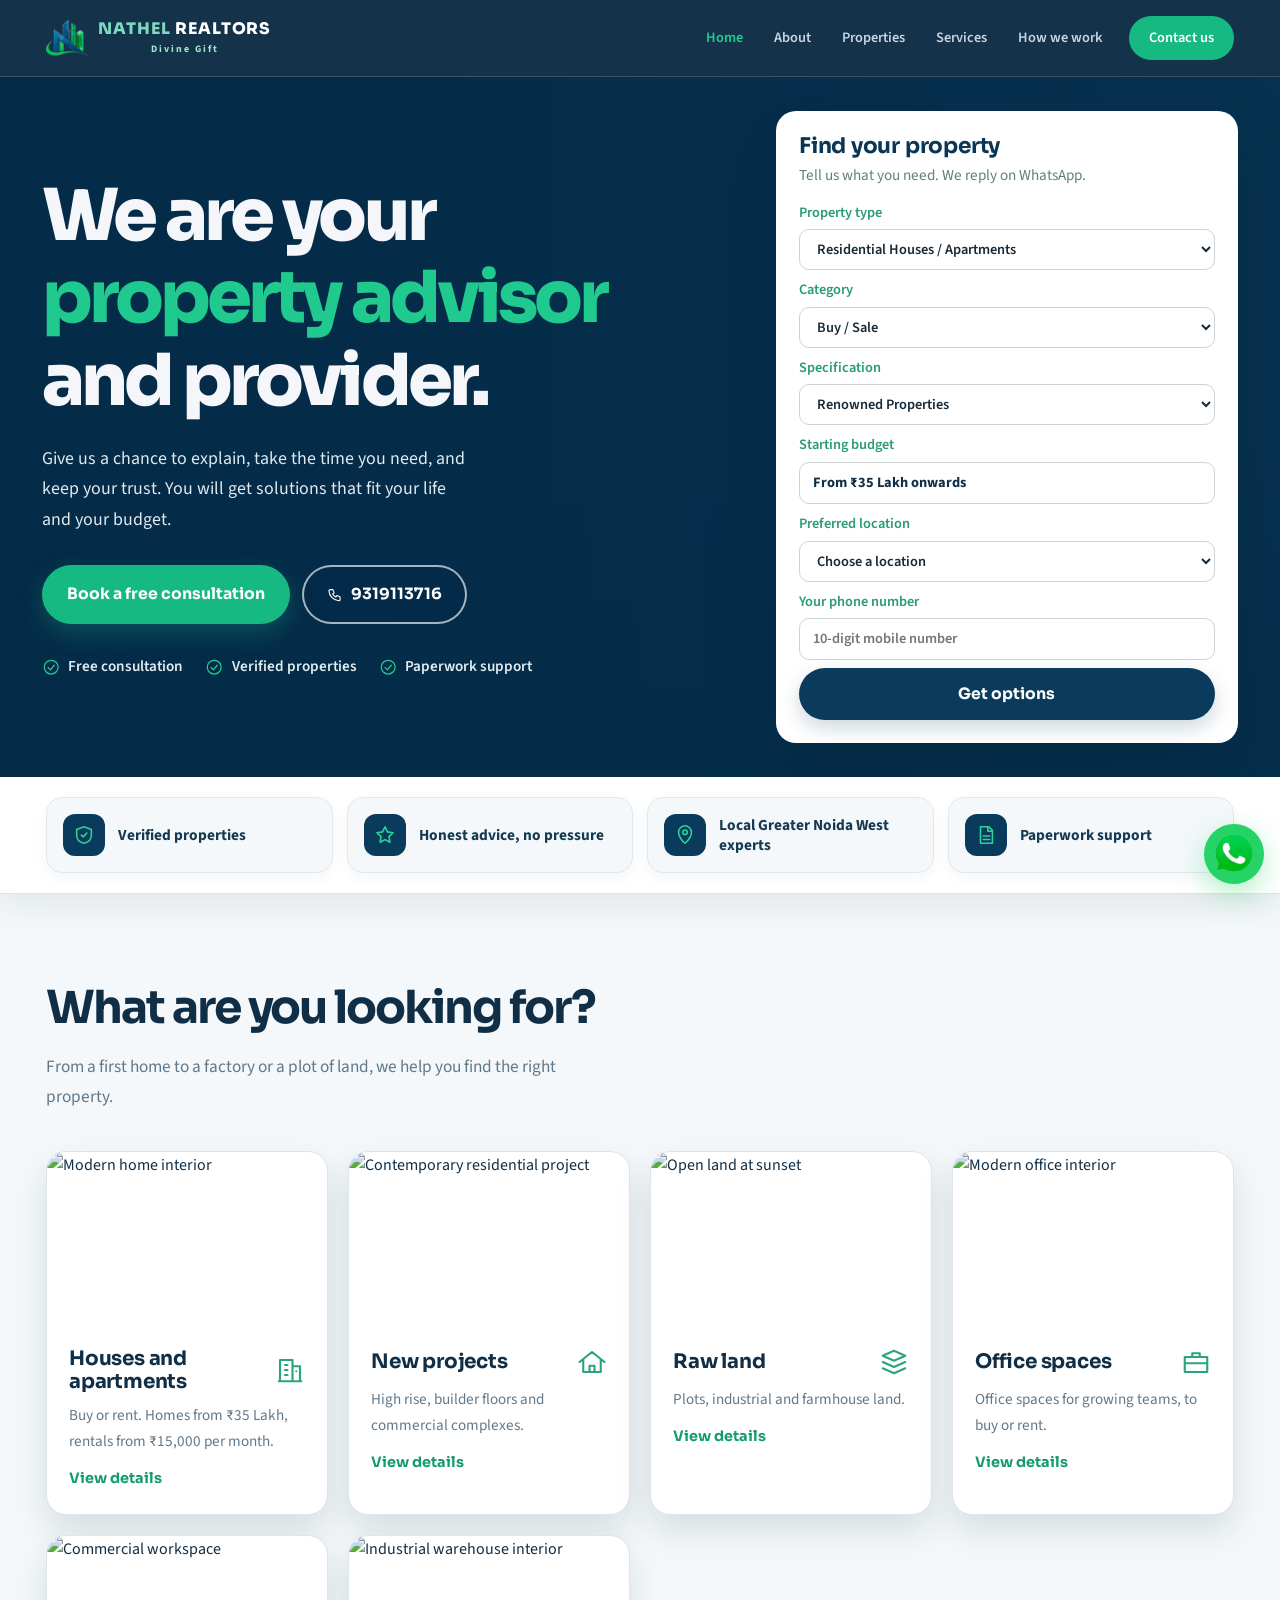
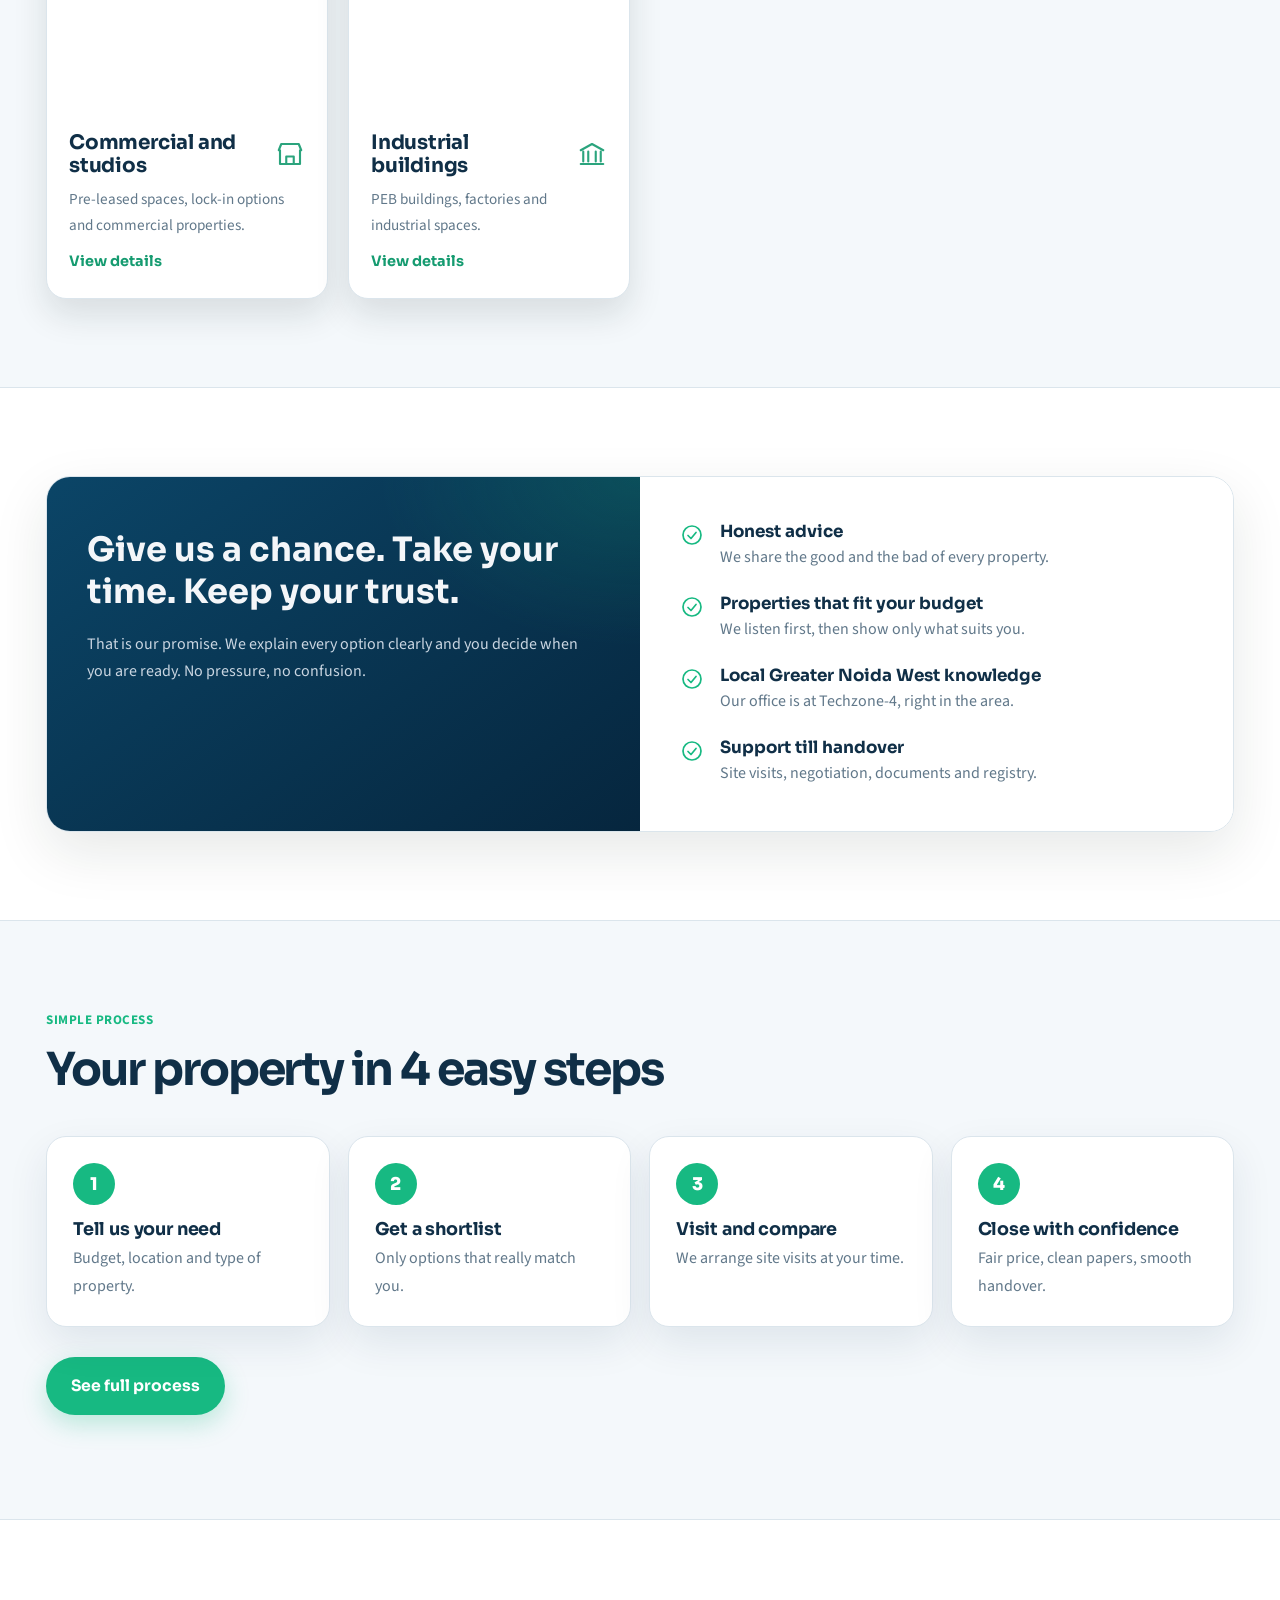
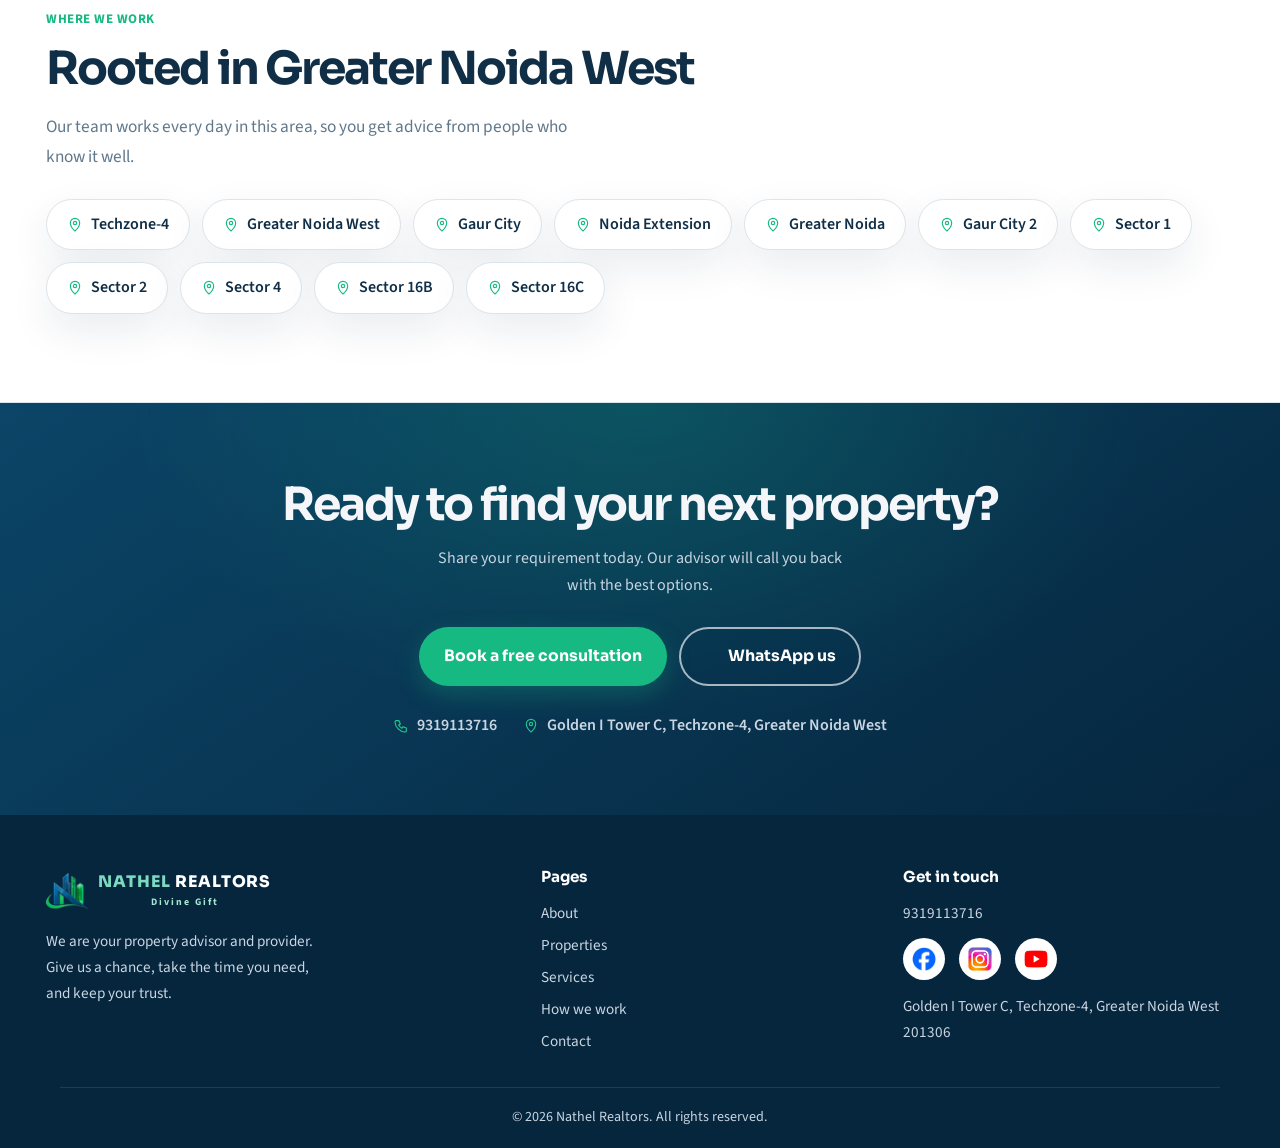
==== index.html @ 4f32cb05 "Add files via upload" ====
<!DOCTYPE html>
<html lang="en"><head>
<meta charset="utf-8">
<meta name="viewport" content="width=device-width, initial-scale=1, viewport-fit=cover">
<title>Nathel Realtors – Property Advisor & Provider, Greater Noida West</title>
<meta name="description" content="Nathel Realtors: trusted property advisor and provider in Greater Noida West. Flats, plots, shops, offices and rentals.">
<link rel="preconnect" href="https://fonts.googleapis.com"><link rel="preconnect" href="https://fonts.gstatic.com" crossorigin>
<link href="https://fonts.googleapis.com/css2?family=Sora:wght@400;600;700;800&family=Source+Sans+3:wght@400;600;700&display=swap" rel="stylesheet">
<link rel="stylesheet" href="styles.css"></head><body>
<svg width="0" height="0" style="position:absolute" aria-hidden="true"><defs>
<symbol id="hm" viewBox="0 0 24 24"><path d="M3 11l9-8 9 8v10H3zM9 21v-6h6v6"/></symbol>
<symbol id="key" viewBox="0 0 24 24"><circle cx="8" cy="15" r="4"/><path d="M11 12l9-9M16 7l3 3"/></symbol>
<symbol id="chart" viewBox="0 0 24 24"><path d="M3 20h18M6 16l4-5 4 3 5-8"/></symbol>
<symbol id="doc" viewBox="0 0 24 24"><path d="M6 3h9l4 4v14H6zM14 3v5h5M9 13h7M9 17h7"/></symbol>
<symbol id="bank" viewBox="0 0 24 24"><path d="M3 9l9-5 9 5M5 10v8M9 10v8M15 10v8M19 10v8M3 20h18"/></symbol>
<symbol id="shield" viewBox="0 0 24 24"><path d="M12 3l8 3v6c0 5-3.5 8-8 9-4.5-1-8-4-8-9V6zM9 12l2 2 4-4"/></symbol>
<symbol id="target" viewBox="0 0 24 24"><circle cx="12" cy="12" r="9"/><circle cx="12" cy="12" r="5"/><circle cx="12" cy="12" r="1"/></symbol>
<symbol id="pin" viewBox="0 0 24 24"><path d="M12 21s7-6 7-12a7 7 0 10-14 0c0 6 7 12 7 12z"/><circle cx="12" cy="9" r="2.5"/></symbol>
<symbol id="phone" viewBox="0 0 24 24"><path d="M5 4h4l2 5-2.5 1.5a11 11 0 005 5L15 13l5 2v4a2 2 0 01-2 2A16 16 0 013 6a2 2 0 012-2z"/></symbol>
<symbol id="bld" viewBox="0 0 24 24"><path d="M4 21V4h10v17M14 9h6v12M8 8h2M8 12h2M8 16h2M17 13h0M3 21h18"/></symbol>
<symbol id="plot" viewBox="0 0 24 24"><path d="M3 7l9-4 9 4-9 4zM3 12l9 4 9-4M3 17l9 4 9-4"/></symbol>
<symbol id="shop" viewBox="0 0 24 24"><path d="M3 9l2-5h14l2 5M4 9v11h16V9M9 20v-6h6v6"/></symbol>
<symbol id="case" viewBox="0 0 24 24"><path d="M3 8h18v12H3zM9 8V5h6v3M3 13h18"/></symbol>
<symbol id="villa" viewBox="0 0 24 24"><path d="M2 12l10-8 10 8M5 10v10h14V10M10 20v-5h4v5"/></symbol>
<symbol id="ck" viewBox="0 0 24 24"><circle cx="12" cy="12" r="9"/><path d="M8 12.5l3 3 5-6"/></symbol>
<symbol id="star" viewBox="0 0 24 24"><path d="M12 3l2.7 5.6 6.1.9-4.4 4.3 1 6.1L12 17l-5.4 2.9 1-6.1L3.2 9.5l6.1-.9z"/></symbol>
</defs></svg>

<header><div class="bar">
<a class="logo" href="#home"><img class="brand-mark" src="logo-transparent.png" alt=""><span class="logo-copy"><span class="logo-name"><span class="logo-nathel">Nathel</span> <span class="logo-realtors">Realtors</span></span><small>Divine Gift</small></span></a>
<button class="mb" id="mb" aria-label="Menu" aria-expanded="false">☰</button>
<nav id="nav" aria-label="Main"><a href="#home">Home</a><a href="#about">About</a><a href="#properties">Properties</a><a href="#services">Services</a><a href="#process">How we work</a><a class="cl" href="#contact">Contact us</a></nav>
</div></header>

<main>
<section class="page" id="home">
<div class="hero"><div class="wrap">
<div><h1>We are your <em>property advisor</em> and provider.</h1>
<p class="s">Give us a chance to explain, take the time you need, and keep your trust. You will get solutions that fit your life and your budget.</p>
<div class="btns"><a class="btn" href="#contact">Book a free consultation</a><a class="btn o" href="tel:+919319113716"><svg class="i"><use href="#phone"/></svg>9319113716</a></div><div class="hl"><span><svg class="i"><use href="#ck"/></svg>Free consultation</span><span><svg class="i"><use href="#ck"/></svg>Verified properties</span><span><svg class="i"><use href="#ck"/></svg>Paperwork support</span></div></div>
<div class="glass"><h3>Find your property</h3><p>Tell us what you need. We reply on WhatsApp.</p>
<label>Property type<select id="ht"><option>Residential Houses / Apartments</option><option>New Projects</option><option>Office Spaces</option><option>Commercial / Studio (Pre-Leased) / Lock-in</option><option>Industrial Building, PEB and Factories</option><option>Raw Land</option></select></label>
<label>Category<select id="hc"></select></label>
<label id="hsw">Specification<select id="hs"></select></label>
<label>Starting budget<input id="hbud" type="text" readonly aria-readonly="true"></label>
<label>Preferred location<select id="hloc" name="location" required></select></label>
<label>Your phone number<input id="hp" type="tel" placeholder="10-digit mobile number" autocomplete="tel" inputmode="numeric" pattern="[0-9]{10}" maxlength="10" aria-describedby="hp-error"></label><small id="hp-error" class="phone-error" aria-live="polite"></small>
<button class="btn" id="hb" type="button">Get options</button></div>
</div>
<svg class="sky" viewBox="0 0 1440 190" preserveAspectRatio="none" aria-hidden="true">
<defs>
<linearGradient id="city-fade" x1="0" x2="0" y1="0" y2="1"><stop stop-color="#23483d"/><stop offset="1" stop-color="#10231f"/></linearGradient>
<pattern id="city-windows" width="36" height="34" patternUnits="userSpaceOnUse"><rect x="12" y="11" width="5" height="7" rx="1" fill="#ead8af" opacity=".28"/></pattern>
</defs>
<path d="M0 119Q180 98 350 119T700 116T1050 112T1440 120V190H0Z" fill="#18372f" opacity=".48"/>
<g fill="url(#city-fade)">
<path d="M0 130h78V72h16V58h44v72h44v60H0z"/>
<path d="M190 190v-91h25V72h48v27h26v91z"/>
<path d="M340 190v-63h31V93h22V70h14V51h46v29h21v47h30v63z"/>
<path d="M555 190v-83h34V79h24V58h50v24h30v108z"/>
<path d="M733 190v-70h26V93h35V75h17V51h50v25h25v36h31v78z"/>
<path d="M965 190v-91h27V74h45v25h27v91z"/>
<path d="M1120 190v-66h32V97h24V69h17V51h43v27h28v46h36v66z"/>
<path d="M1330 190v-79h31V85h29v105z"/>
</g>
<g fill="url(#city-windows)" opacity=".65">
<path d="M0 130h78V72h16V58h44v72h44v60H0z"/>
<path d="M190 190v-91h25V72h48v27h26v91z"/>
<path d="M340 190v-63h31V93h22V70h14V51h46v29h21v47h30v63z"/>
<path d="M555 190v-83h34V79h24V58h50v24h30v108z"/>
<path d="M733 190v-70h26V93h35V75h17V51h50v25h25v36h31v78z"/>
<path d="M965 190v-91h27V74h45v25h27v91z"/>
<path d="M1120 190v-66h32V97h24V69h17V51h43v27h28v46h36v66z"/>
<path d="M1330 190v-79h31V85h29v105z"/>
</g>
<path d="M0 169Q220 152 440 166T880 163T1260 160Q1360 159 1440 166V190H0Z" fill="#fff"/>
</svg>
</div>
<div class="trust"><div class="in">
<div><svg class="i"><use href="#shield"/></svg>Verified properties</div><div><svg class="i"><use href="#star"/></svg>Honest advice, no pressure</div><div><svg class="i"><use href="#pin"/></svg>Local Greater Noida West experts</div><div><svg class="i"><use href="#doc"/></svg>Paperwork support</div></div></div>

<div class="wrap"><h2>What are you looking for?</h2><p class="lead">From a first home to a factory or a plot of land, we help you find the right property.</p>
<div class="tiles">
<a class="tile" href="#properties?type=res"><img class="tile-image" src="https://images.unsplash.com/photo-1600607687939-ce8a6c25118c?auto=format&amp;fit=crop&amp;w=900&amp;q=80" alt="Modern home interior" loading="lazy"><div class="tile-content"><div class="tile-heading"><h3>Houses and apartments</h3><svg class="i" aria-hidden="true"><use href="#bld"/></svg></div><p>Buy or rent. Homes from ₹35 Lakh, rentals from ₹15,000 per month.</p><b>View details</b></div></a>
<a class="tile" href="#properties?type=new"><img class="tile-image" src="https://images.unsplash.com/photo-1600585154340-be6161a56a0c?auto=format&amp;fit=crop&amp;w=900&amp;q=80" alt="Contemporary residential project" loading="lazy"><div class="tile-content"><div class="tile-heading"><h3>New projects</h3><svg class="i" aria-hidden="true"><use href="#villa"/></svg></div><p>High rise, builder floors and commercial complexes.</p><b>View details</b></div></a>
<a class="tile" href="#properties?type=land"><img class="tile-image" src="https://images.unsplash.com/photo-1500382017468-9049fed747ef?auto=format&amp;fit=crop&amp;w=900&amp;q=80" alt="Open land at sunset" loading="lazy"><div class="tile-content"><div class="tile-heading"><h3>Raw land</h3><svg class="i" aria-hidden="true"><use href="#plot"/></svg></div><p>Plots, industrial and farmhouse land.</p><b>View details</b></div></a>
<a class="tile" href="#properties?type=off"><img class="tile-image" src="https://images.unsplash.com/photo-1497366754035-f200968a6e72?auto=format&amp;fit=crop&amp;w=900&amp;q=80" alt="Modern office interior" loading="lazy"><div class="tile-content"><div class="tile-heading"><h3>Office spaces</h3><svg class="i" aria-hidden="true"><use href="#case"/></svg></div><p>Office spaces for growing teams, to buy or rent.</p><b>View details</b></div></a>
<a class="tile" href="#properties?type=com"><img class="tile-image" src="https://images.unsplash.com/photo-1497366216548-37526070297c?auto=format&amp;fit=crop&amp;w=900&amp;q=80" alt="Commercial workspace" loading="lazy"><div class="tile-content"><div class="tile-heading"><h3>Commercial and studios</h3><svg class="i" aria-hidden="true"><use href="#shop"/></svg></div><p>Pre-leased spaces, lock-in options and commercial properties.</p><b>View details</b></div></a>
<a class="tile" href="#properties?type=ind"><img class="tile-image" src="https://images.unsplash.com/photo-1586528116311-ad8dd3c8310d?auto=format&amp;fit=crop&amp;w=900&amp;q=80" alt="Industrial warehouse interior" loading="lazy"><div class="tile-content"><div class="tile-heading"><h3>Industrial buildings</h3><svg class="i" aria-hidden="true"><use href="#bank"/></svg></div><p>PEB buildings, factories and industrial spaces.</p><b>View details</b></div></a></div></div>
<div class="band"><div class="wrap"><div class="why">
<div class="l"><q>Give us a chance. Take your time. Keep your trust.</q><p>That is our promise. We explain every option clearly and you decide when you are ready. No pressure, no confusion.</p></div>
<div class="r">
<div class="ck"><svg class="i"><use href="#ck"/></svg><div><b>Honest advice</b><span>We share the good and the bad of every property.</span></div></div>
<div class="ck"><svg class="i"><use href="#ck"/></svg><div><b>Properties that fit your budget</b><span>We listen first, then show only what suits you.</span></div></div>
<div class="ck"><svg class="i"><use href="#ck"/></svg><div><b>Local Greater Noida West knowledge</b><span>Our office is at Techzone-4, right in the area.</span></div></div>
<div class="ck"><svg class="i"><use href="#ck"/></svg><div><b>Support till handover</b><span>Site visits, negotiation, documents and registry.</span></div></div></div></div></div></div>
<div class="wrap"><div class="eb simple-process">Simple process</div><h2>Your property in 4 easy steps</h2>
<div class="hs"><div><h3>Tell us your need</h3><p>Budget, location and type of property.</p></div><div><h3>Get a shortlist</h3><p>Only options that really match you.</p></div><div><h3>Visit and compare</h3><p>We arrange site visits at your time.</p></div><div><h3>Close with confidence</h3><p>Fair price, clean papers, smooth handover.</p></div></div>
<p style="margin-top:30px"><a class="btn" href="#process">See full process</a></p></div>
<div class="band"><div class="wrap"><div class="eb where-we-work">Where we work</div><h2>Rooted in Greater Noida West</h2><p class="lead">Our team works every day in this area, so you get advice from people who know it well.</p>
<div class="chips"><span><svg class="i"><use href="#pin"/></svg>Techzone-4</span><span><svg class="i"><use href="#pin"/></svg>Greater Noida West</span><span><svg class="i"><use href="#pin"/></svg>Gaur City</span><span><svg class="i"><use href="#pin"/></svg>Noida Extension</span><span><svg class="i"><use href="#pin"/></svg>Greater Noida</span><span><svg class="i"><use href="#pin"/></svg>Gaur City 2</span><span><svg class="i"><use href="#pin"/></svg>Sector 1</span><span><svg class="i"><use href="#pin"/></svg>Sector 2</span><span><svg class="i"><use href="#pin"/></svg>Sector 4</span><span><svg class="i"><use href="#pin"/></svg>Sector 16B</span><span><svg class="i"><use href="#pin"/></svg>Sector 16C</span></div></div></div>
<div class="cta"><div class="wrap"><h2>Ready to find your next property?</h2><p>Share your requirement today. Our advisor will call you back with the best options.</p><div class="btns"><a class="btn" href="#contact">Book a free consultation</a><a class="btn o" href="https://wa.me/919319113716" target="_blank" rel="noopener"><svg class="i"><use href="#wa"/></svg>WhatsApp us</a></div>
<div class="ctc"><span><svg class="i"><use href="#phone"/></svg>9319113716</span><span><svg class="i"><use href="#pin"/></svg>Golden I Tower C, Techzone-4, Greater Noida West</span></div></div></div>
</section>

<section class="page" id="about">
<div class="pgh"><div class="wrap"><h1>About Nathel Realtors</h1><p>A property advisory and provider team in Greater Noida West.</p></div></div>
<div class="wrap split">
<div><div class="eb no-eb-line">Our story</div><h2>Advice you can rely on</h2><p class="lead">We are your property advisor and provider. Our approach is simple: give us a chance to describe the options, take the time you need, and keep your trust. In return, you get solutions that fit your life and budget.</p><p class="lead">Whether you are buying your first home, investing, or looking for a shop or office, we explain every step in plain language.</p></div>
<div class="card info"><h3 style="margin-bottom:22px">Visit our office</h3>
<p><svg class="i"><use href="#pin"/></svg><span><b>Address</b>Golden I Tower C, Techzone-4, Greater Noida West, Greater Noida 201306</span></p>
<p><svg class="i"><use href="#phone"/></svg><span><b>Phone</b><a href="tel:+919319113716">9319113716</a></span></p>
<p style="margin:0"><svg class="i"><use href="#star"/></svg><span><b>Instagram</b><a href="https://www.instagram.com/nathelreators/" target="_blank" rel="noopener">@nathelreators</a></span></p></div></div>
<div class="band"><div class="wrap">
<div class="eb no-eb-line">Our approach</div><h2>What Makes Us Different?</h2>
<p class="different-intro">We Don't Just Build Properties, We Create Spaces That Inspire Living.</p>
<div class="grid">
<div class="card"><div class="ic"><svg class="i"><use href="#hm"/></svg></div><h3>Vastu Shastra</h3><p>Thoughtfully planned spaces aligned with Vastu principles.</p></div>
<div class="card"><div class="ic"><svg class="i"><use href="#bld"/></svg></div><h3>Smart Architecture</h3><p>Modern, functional and aesthetically designed structures.</p></div>
<div class="card"><div class="ic"><svg class="i"><use href="#shield"/></svg></div><h3>Quality Construction</h3><p>Premium materials and attention to every detail.</p></div>
<div class="card"><div class="ic"><svg class="i"><use href="#villa"/></svg></div><h3>Interior Designing</h3><p>Beautiful, comfortable and practical living spaces.</p></div>
<div class="card"><div class="ic"><svg class="i"><use href="#target"/></svg></div><h3>Space Planning</h3><p>Intelligent layouts that maximise every corner.</p></div>
<div class="card"><div class="ic"><svg class="i"><use href="#key"/></svg></div><h3>Complete Real Estate Solutions</h3><p>From property selection to planning, construction and delivery.</p></div>
</div>
<p class="different-tagline">We Plan It. We Design It. We Build It. We Deliver It.</p>
</div></div>
<div class="band"><div class="wrap"><div class="eb no-eb-line">Our values</div><h2>What we stand for</h2>
<div class="grid"><div class="card"><div class="ic"><svg class="i"><use href="#shield"/></svg></div><h3>Honesty</h3><p>We tell you the good and the bad about a property.</p></div><div class="card"><div class="ic"><svg class="i"><use href="#key"/></svg></div><h3>Patience</h3><p>Take your time. We never rush you into a decision.</p></div><div class="card"><div class="ic"><svg class="i"><use href="#target"/></svg></div><h3>Results</h3><p>Our goal is a deal you are happy with long after you move in.</p></div></div></div></div>
</section>

<section class="page" id="properties">
<div class="pgh"><div class="wrap"><h1>Properties</h1><p>Choose a property type to see categories and starting budgets. Call us for current availability and exact prices.</p></div></div>
<div class="wrap">

<div class="pf" role="group" aria-label="Filter by property type">
<button type="button" data-k="all" aria-pressed="true">All</button>
<button type="button" data-k="res" aria-pressed="false">Houses / Apartments</button>
<button type="button" data-k="new" aria-pressed="false">New Projects</button>
<button type="button" data-k="off" aria-pressed="false">Offices</button>
<button type="button" data-k="com" aria-pressed="false">Commercial / Studio</button>
<button type="button" data-k="ind" aria-pressed="false">Industrial</button>
<button type="button" data-k="land" aria-pressed="false">Raw Land</button>
</div>

<div class="pt">

<!-- 1 Residential -->
<div class="pc" data-k="res">
<div class="pch"><div class="ic"><svg class="i"><use href="#hm"/></svg></div><div class="t"><h3>Residential Houses / Apartments</h3><p>Homes in renowned societies, to buy or to rent.</p></div><button class="btn enq" type="button" data-q="Residential Houses / Apartments">Enquire</button></div>
<div class="opts">
<div class="opt"><div class="oh"><b>Buy / Sale</b><span class="tag buy">Buy</span></div>
<div><div class="lb">Specification</div><div class="sp2"><span>Renowned Properties</span></div></div>
<div class="price"><small>Starting from</small><b>₹35 Lakh</b><span>onwards</span></div></div>
<div class="opt"><div class="oh"><b>Renting</b><span class="tag rent">Rent</span></div>
<div><div class="lb">Specification</div><div class="sp2"><span>Renowned Properties</span></div></div>
<div class="price"><small>Starting from</small><b>₹15,000</b><span>per month onwards</span></div></div>
</div></div>

<!-- 2 New Projects -->
<div class="pc" data-k="new">
<div class="pch"><div class="ic"><svg class="i"><use href="#bld"/></svg></div><div class="t"><h3>New Projects</h3><p>Pick a project type. Every stage is available in each.</p></div><button class="btn enq" type="button" data-q="New Projects">Enquire</button></div>
<div class="opts">
<div class="opt"><div class="oh"><b>High Rise Apartments</b></div>
<div><div class="lb">Stage</div><div class="sp2"><span>Pre-Launch</span><span>Under Construction</span><span>Near Possession</span><span>Ready To Move</span></div></div>
<div class="price"><small>Starting from</small><b>₹1.25 Cr</b><span>onwards</span></div></div>
<div class="opt"><div class="oh"><b>Low Rise Builder Floors</b></div>
<div><div class="lb">Stage</div><div class="sp2"><span>Pre-Launch</span><span>Under Construction</span><span>Near Possession</span><span>Ready To Move</span></div></div>
<div class="price"><small>Starting from</small><b>₹2 Cr</b><span>onwards</span></div></div>
<div class="opt"><div class="oh"><b>Commercial Complex</b></div>
<div><div class="lb">Stage</div><div class="sp2"><span>Pre-Launch</span><span>Under Construction</span><span>Near Possession</span><span>Ready To Move</span></div></div>
<div class="price"><small>Starting from</small><b>₹60 Lakh</b><span>onwards</span></div></div>
</div></div>

<!-- 3 Office Spaces -->
<div class="pc" data-k="off">
<div class="pch"><div class="ic"><svg class="i"><use href="#case"/></svg></div><div class="t"><h3>Office Spaces</h3><p>Office space for start-ups and growing teams.</p></div><button class="btn enq" type="button" data-q="Office Spaces">Enquire</button></div>
<div class="opts">
<div class="opt"><div class="oh"><b>Buy / Sale</b><span class="tag buy">Buy</span></div>
<div class="price"><small>Starting from</small><b>₹25 Lakh</b><span>onwards</span></div></div>
<div class="opt"><div class="oh"><b>Renting</b><span class="tag rent">Rent</span></div>
<div class="price"><small>Starting from</small><b>₹20,000</b><span>per month onwards</span></div></div>
</div></div>

<!-- 4 Commercial -->
<div class="pc" data-k="com">
<div class="pch"><div class="ic"><svg class="i"><use href="#shop"/></svg></div><div class="t"><h3>Commercial / Studio (Pre-Leased) / Lock-in</h3><p>Income-ready commercial spaces, new and renowned.</p></div><button class="btn enq" type="button" data-q="Commercial / Studio (Pre-Leased) / Lock-in">Enquire</button></div>
<div class="opts">
<div class="opt"><div class="oh"><b>Buy / Sale</b><span class="tag buy">Buy</span></div>
<div><div class="lb">Specification</div><div class="sp2"><span>New Properties</span><span>Renowned Properties</span></div></div>
<div class="price"><small>Starting from</small><b>₹60 Lakh</b><span>onwards (both specifications)</span></div></div>
<div class="opt"><div class="oh"><b>Renting</b><span class="tag rent">Rent</span></div>
<div><div class="lb">Specification</div><div class="sp2"><span>New Properties</span><span>Renowned Properties</span></div></div>
<div class="price"><small>Starting from</small><b>₹25,000</b><span>per month onwards (both specifications)</span></div></div>
</div></div>

<!-- 5 Industrial -->
<div class="pc" data-k="ind">
<div class="pch"><div class="ic"><svg class="i"><use href="#bank"/></svg></div><div class="t"><h3>Industrial Building, PEB and Factories</h3><p>Priced per square yard.</p></div><button class="btn enq" type="button" data-q="Industrial Building, PEB and Factories">Enquire</button></div>
<div class="opts">
<div class="opt"><div class="oh"><b>Buy / Sale</b><span class="tag buy">Buy</span></div>
<div class="price"><small>Price</small><b>₹25,000</b><span>per sq yard</span></div></div>
<div class="opt"><div class="oh"><b>Renting</b><span class="tag rent">Rent</span></div>
<div class="price"><small>Starting from</small><b>₹150</b><span>per sq yard onwards</span></div></div>
</div></div>

<!-- 6 Raw Land -->
<div class="pc" data-k="land">
<div class="pch"><div class="ic"><svg class="i"><use href="#plot"/></svg></div><div class="t"><h3>Raw Land</h3><p>Plots, industrial land and farmhouse land. All prices per square yard.</p></div><button class="btn enq" type="button" data-q="Raw Land">Enquire</button></div>
<div class="opts">
<div class="opt"><div class="oh"><b>Plots</b><span class="tag buy">Buy / Sale</span></div>
<div class="rw">
<div><span class="nm">Authority</span><span class="pv"><b>₹50,000</b><small>per sq yard onwards</small></span></div>
<div><span class="nm">6% Under Authority</span><span class="pv"><b>₹35,000</b><small>per sq yard onwards</small></span></div></div></div>
<div class="opt"><div class="oh"><b>Industrial Land</b></div>
<div class="rw">
<div><span class="nm">Government Approved</span><span class="pv"><b>₹1 Lakh</b><small>per sq yard</small></span></div>
<div><span class="nm">Freehold</span><span class="pv"><b>₹90,000</b><small>per sq yard onwards</small></span></div></div></div>
<div class="opt"><div class="oh"><b>Farmhouse Land</b></div>
<div class="rw">
<div><span class="nm">Freehold</span><span class="pv"><b>₹60,000</b><small>per sq yard onwards</small></span></div></div></div>
</div></div>

</div></div>
<div class="cta"><div class="wrap"><h2>Did not find what you want?</h2><p>Tell us your budget and location. We will search for you.</p><a class="btn" href="#contact">Share your requirement</a></div></div>
</section>

<section class="page" id="services">
<div class="pgh"><div class="wrap"><h1>Our services</h1><p>Everything you need, from the first visit to the keys in your hand.</p></div></div>
<div class="wrap"><div class="grid" style="margin-top:0">
<div class="card"><div class="ic"><svg class="i"><use href="#hm"/></svg></div><h3>Buying advice</h3><p>Compare projects, locations and prices before you commit.</p></div>
<div class="card"><div class="ic"><svg class="i"><use href="#chart"/></svg></div><h3>Selling support</h3><p>We list your property, bring genuine buyers and negotiate for you.</p></div>
<div class="card"><div class="ic"><svg class="i"><use href="#key"/></svg></div><h3>Rental services</h3><p>Find tenants or a rented home quickly, with an agreement in place.</p></div>
<div class="card"><div class="ic"><svg class="i"><use href="#target"/></svg></div><h3>Investment guidance</h3><p>Understand growth areas and rental returns before you invest.</p></div>
<div class="card"><div class="ic"><svg class="i"><use href="#doc"/></svg></div><h3>Documentation help</h3><p>Help with paperwork, registry and verification of documents.</p></div>
<div class="card"><div class="ic"><svg class="i"><use href="#bank"/></svg></div><h3>Home loan support</h3><p>We guide you to the right bank and help with the loan process.</p></div></div></div>
<div class="band"><div class="wrap" style="max-width:820px"><div class="eb no-eb-line">FAQ</div><h2>Common questions</h2><div style="margin-top:28px">
<details><summary>Do you charge for consultation?</summary><p>Please call us on 9319113716 and we will explain our terms clearly before you decide anything.</p></details>
<details><summary>Can you help with home loans?</summary><p>Yes. We guide you on the loan process and help you with the documents banks ask for.</p></details>
<details><summary>Do you help with both buying and renting?</summary><p>Yes. We handle buying, selling, renting and leasing for homes, plots and commercial spaces.</p></details>
<details><summary>Which area do you cover?</summary><p>Our main focus is Greater Noida West. Ask us about other areas and we will tell you honestly if we can help.</p></details></div></div></div>
</section>

<section class="page" id="process">
<div class="pgh"><div class="wrap"><h1>How we work</h1><p>A clear process, so you always know what happens next.</p></div></div>
<div class="wrap" style="max-width:820px"><ol class="steps" style="margin-top:0">
<li><div><h3>Tell us what you need</h3><p>Call or message us with your budget, location and type of property.</p></div></li>
<li><div><h3>We shortlist options</h3><p>You get a short list of properties that really match, with honest details.</p></div></li>
<li><div><h3>Visit the sites</h3><p>We arrange visits at times that suit you and answer every question.</p></div></li>
<li><div><h3>Negotiate and decide</h3><p>We help you get a fair price. You decide in your own time.</p></div></li>
<li><div><h3>Paperwork and handover</h3><p>We support you with documents, registry and getting your keys.</p></div></li></ol></div>
<div class="cta"><div class="wrap"><h2>Let us start with step one</h2><p>A short call is all it takes.</p><a class="btn" href="tel:+919319113716"><svg class="i"><use href="#phone"/></svg>Call 9319113716</a></div></div>
</section>

<section class="page" id="contact">
<div class="pgh"><div class="wrap"><h1>Contact us</h1><p>Send your requirement. We will get back to you soon.</p></div></div>
<div class="wrap split" style="align-items:start">
<div class="card info"><h3 style="margin-bottom:22px">Reach us directly</h3>
<p><svg class="i"><use href="#phone"/></svg><span><b>Phone</b><a href="tel:+919319113716">9319113716</a></span></p>
<p><svg class="i"><use href="#doc"/></svg><span><b>Email</b><a href="mailto:info@nathelrealtors.com">info@nathelrealtors.com</a></span></p>
<p><svg class="i"><use href="#pin"/></svg><span><b>Address</b>Golden I Tower C, Techzone-4, Greater Noida West, Greater Noida 201306</span></p>
<div class="social-links" aria-label="Social media">
<a href="https://www.facebook.com/p/Nathel-Realtors-Property-Le-Lo-61594973677919/" target="_blank" rel="noopener" aria-label="Open Nathel Realtors on Facebook"><img src="facebook-icon.png" alt=""></a>
<a href="https://www.instagram.com/nathelreators/" target="_blank" rel="noopener" aria-label="Open Nathel Realtors on Instagram"><img src="insta-icon.png" alt=""></a>
<a href="https://www.youtube.com/@NATHELREALTORS-RAJESHKUMAR" target="_blank" rel="noopener" aria-label="Open Nathel Realtors on YouTube"><img src="yt-icon.png" alt=""></a>
</div>
<a class="btn" href="mailto:info@nathelrealtors.com"><svg class="i"><use href="#doc"/></svg>Email us</a></div>
<div class="card"><h3 style="margin-bottom:20px">Book a free consultation</h3><form class="fm" id="consultation-form" aria-label="Book a free consultation">
<label>Your name<input id="n" name="name" autocomplete="name" required></label>
<label>Phone number<input id="p" name="phone" type="tel" autocomplete="tel" inputmode="numeric" pattern="[0-9]{10}" maxlength="10" aria-describedby="p-error" required></label><small id="p-error" class="phone-error" aria-live="polite"></small>
<label>I am looking for<select id="t" name="property_type" required><option>Residential Houses / Apartments</option><option>New Projects</option><option>Office Spaces</option><option>Commercial / Studio (Pre-Leased) / Lock-in</option><option>Industrial Building, PEB and Factories</option><option>Raw Land</option></select></label>
<label>Category<select id="c" name="category" required></select></label>
<label id="sw">Specification<select id="sp" name="specification"></select></label>
<label>Starting budget<input id="bud" type="text" readonly aria-readonly="true"></label>
<label>Your budget and location<textarea id="m" name="budget_and_location" rows="3" required></textarea></label>
<input type="text" name="_honey" tabindex="-1" autocomplete="off" style="display:none">
<button class="btn" id="s" type="submit" style="justify-content:center">Book consultation</button>
<small id="e" role="status" aria-live="polite" style="color:var(--mut)">Your request will be emailed to Nathel Realtors, and WhatsApp will open with your details ready to send. Tap Send in WhatsApp to share your request.</small></form></div></div></div>

</section>
</main>

<dialog class="enquiry-dialog" id="property-enquiry-dialog" aria-labelledby="property-enquiry-title">
<form class="fm" id="property-enquiry-form">
<button class="dialog-close" id="property-enquiry-close" type="button" aria-label="Close">×</button>
<h2 id="property-enquiry-title">Property enquiry</h2>
<p id="property-enquiry-name"></p>
<label>Choose your preferred location<select id="property-enquiry-location" name="location" required></select></label>
<button class="btn" type="submit">Continue to WhatsApp</button>
</form>
</dialog>

<footer><div class="in">
<div><a class="logo" href="#home" style="color:#fff;margin-bottom:14px"><img class="brand-mark" src="logo-transparent.png" alt=""><span class="logo-copy"><span class="logo-name"><span class="logo-nathel">Nathel</span> <span class="logo-realtors">Realtors</span></span><small>Divine Gift</small></span></a><p style="margin:0;max-width:36ch">We are your property advisor and provider. Give us a chance, take the time you need, and keep your trust.</p></div>
<div><h4>Pages</h4><a href="#about">About</a><a href="#properties">Properties</a><a href="#services">Services</a><a href="#process">How we work</a><a href="#contact">Contact</a></div>
<div><h4>Get in touch</h4><a href="tel:+919319113716">9319113716</a><div class="social-links footer-social" aria-label="Social media">
<a href="https://www.facebook.com/p/Nathel-Realtors-Property-Le-Lo-61594973677919/" target="_blank" rel="noopener" aria-label="Open Nathel Realtors on Facebook"><img src="facebook-icon.png" alt=""></a>
<a href="https://www.instagram.com/nathelreators/" target="_blank" rel="noopener" aria-label="Open Nathel Realtors on Instagram"><img src="insta-icon.png" alt=""></a>
<a href="https://www.youtube.com/@NATHELREALTORS-RAJESHKUMAR" target="_blank" rel="noopener" aria-label="Open Nathel Realtors on YouTube"><img src="yt-icon.png" alt=""></a>
</div><span>Golden I Tower C, Techzone-4, Greater Noida West 201306</span></div></div>
<div class="cp">© 2026 Nathel Realtors. All rights reserved.</div></footer>
<a class="wa" href="https://wa.me/919319113716" target="_blank" rel="noopener" aria-label="Chat on WhatsApp"><img src="whatsapp-icon.png" alt=""></a>

<script src="script.js"></script></body></html>
---- styles.css ----
:root{--bg:#F4F6F9;--sf:#fff;--ink:#0B1F33;--mut:#51657A;--ln:#DCE3EA;--gold:#B8892D;--navy:#0B1F33;--deep:#071626;--on:#F4F6F9;--g2:#E8CB86;--sh:0 10px 30px rgba(11,31,51,.08);
box-sizing:border-box;padding-top:env(safe-area-inset-top,0px);padding-bottom:env(safe-area-inset-bottom,0px)}
@media (prefers-color-scheme:dark){:root:not([data-theme="light"]){--bg:#08131F;--sf:#0F2236;--ink:#EAF0F6;--mut:#9DB0C3;--ln:#1F364D;--gold:#E2BC6A;--navy:#0A1829;--deep:#050E18;--sh:0 10px 30px rgba(0,0,0,.35);color-scheme:dark}}
:root[data-theme="dark"]{--bg:#08131F;--sf:#0F2236;--ink:#EAF0F6;--mut:#9DB0C3;--ln:#1F364D;--gold:#E2BC6A;--navy:#0A1829;--deep:#050E18;--sh:0 10px 30px rgba(0,0,0,.35);color-scheme:dark}
html{scroll-padding-top:env(safe-area-inset-top,0px);scroll-behavior:smooth}
*{box-sizing:border-box}
body{margin:0;background:var(--bg);color:var(--ink);font:400 17px/1.65 "Source Sans 3",system-ui,sans-serif;-webkit-font-smoothing:antialiased}
h1,h2,h3,.logo,.btn{font-family:Sora,system-ui,sans-serif}
h1,h2,h3{line-height:1.15;margin:0;letter-spacing:-.01em}
a{color:inherit}
svg.i{width:1em;height:1em;fill:none;stroke:currentColor;stroke-width:1.7;stroke-linecap:round;stroke-linejoin:round;flex:none}
body::before{content:"";position:fixed;inset:0 0 auto;height:env(safe-area-inset-top,0px);background:var(--deep);z-index:30}
header{position:sticky;top:env(safe-area-inset-top,0px);z-index:20;background:rgba(7,22,38,.94);backdrop-filter:blur(10px);color:#F4F6F9;border-bottom:1px solid rgba(232,203,134,.18)}
.bar{max-width:1160px;margin:auto;padding:12px 22px;display:flex;align-items:center;gap:18px}
.logo{display:flex;align-items:center;gap:10px;font-weight:800;font-size:1.2rem;text-decoration:none}
.brand-mark{width:42px;height:42px;object-fit:contain;flex:none}
.logo-copy{display:block;text-align:center;line-height:1.15}
.logo-name{display:block;font-size:1rem;letter-spacing:.06em;text-transform:uppercase;white-space:nowrap}
.logo-nathel{color:#62b6c4}
.logo-realtors{color:#fff}
.logo small{display:block;font:700 .62rem "Source Sans 3";letter-spacing:.2em;color:var(--g2);margin-top:3px;text-align:center}
nav{margin-left:auto;display:flex;gap:2px;align-items:center}
nav a{text-decoration:none;padding:9px 13px;border-radius:8px;font-weight:600;font-size:.95rem;color:#C9D5E1}
nav a:hover{color:#fff}nav a.on{color:#E8CB86}
nav a.cl{margin-left:8px;background:linear-gradient(135deg,#E8CB86,#B8892D);color:#071626;padding:9px 18px}
.mb{display:none;margin-left:auto;background:none;border:1px solid rgba(255,255,255,.3);color:#fff;border-radius:8px;width:42px;height:42px;font-size:1.3rem;cursor:pointer}
@media(max-width:900px){.mb{display:block}nav{display:none;position:absolute;top:100%;left:0;right:0;flex-direction:column;align-items:stretch;background:#071626;padding:10px 16px 18px;border-bottom:1px solid rgba(232,203,134,.2)}nav.open{display:flex}nav a.cl{margin:8px 0 0;text-align:center}}
a:focus-visible,button:focus-visible,input:focus-visible,select:focus-visible,textarea:focus-visible,summary:focus-visible{outline:3px solid var(--gold);outline-offset:2px}
.page{display:none}.page.on{display:block;animation:fd .35s ease}@keyframes fd{from{opacity:0}}
.wrap{max-width:1160px;margin:auto;padding:76px 22px}
.hero{position:relative;overflow:hidden;color:#F4F6F9;background:radial-gradient(900px 500px at 85% 0,rgba(201,162,75,.28),transparent 60%),linear-gradient(160deg,#0E2A45,#071626 70%)}
.hero .wrap{display:grid;grid-template-columns:1.15fr .85fr;gap:48px;align-items:center;padding:88px 22px 150px;position:relative;z-index:2}
@media(max-width:900px){.hero .wrap{grid-template-columns:1fr;padding:56px 22px 130px}}
.hero h1{font-size:clamp(2.3rem,5.4vw,3.9rem);font-weight:800}
.hero h1 em{font-style:normal;color:#E8CB86}
.hero p.s{font-size:1.15rem;color:#C9D5E1;max-width:50ch;margin:22px 0 30px}
.sky{position:absolute;left:0;right:0;bottom:0;width:100%;height:150px;z-index:1}
.btn{display:inline-flex;align-items:center;gap:8px;padding:14px 26px;border-radius:12px;font-weight:700;font-size:.98rem;text-decoration:none;border:2px solid transparent;background:linear-gradient(135deg,#E8CB86,#B8892D);color:#071626;cursor:pointer;box-shadow:0 8px 22px rgba(184,137,45,.3);transition:transform .15s}
.btn:hover{transform:translateY(-2px)}
.btn.o{background:transparent;color:inherit;border-color:rgba(232,203,134,.6);box-shadow:none}
.btns{display:flex;gap:12px;flex-wrap:wrap}
.glass{background:rgba(255,255,255,.08);border:1px solid rgba(232,203,134,.3);border-radius:20px;padding:28px;backdrop-filter:blur(8px)}
.glass h3{font-size:1.2rem;margin-bottom:4px}.glass p{margin:0 0 18px;color:#C9D5E1;font-size:.95rem}
.glass label{display:grid;gap:6px;font-weight:600;font-size:.9rem;margin-bottom:14px;color:#E8CB86}
.glass select,.glass input{font:inherit;padding:12px 14px;border-radius:10px;border:1px solid rgba(255,255,255,.2);background:rgba(7,22,38,.7);color:#fff;width:100%}
.glass .btn{width:100%;justify-content:center}
.trust{background:var(--navy);color:#F4F6F9;border-bottom:1px solid rgba(232,203,134,.15)}
.trust .in{max-width:1160px;margin:auto;padding:22px;display:grid;grid-template-columns:repeat(auto-fit,minmax(200px,1fr));gap:18px}
.trust div{display:flex;gap:12px;align-items:center;font-weight:600}.trust .i{font-size:1.6rem;color:#E8CB86}
.eb{display:flex;align-items:center;gap:10px;color:var(--gold);font-weight:700;margin-bottom:12px}.eb::before{content:"";width:34px;height:3px;background:var(--gold);border-radius:2px}
.eb.simple-process::before{display:none}
.eb.where-we-work::before{display:none}
.eb.no-eb-line::before{display:none}
h2{font-size:clamp(1.8rem,3.6vw,2.6rem);margin-bottom:14px}
.lead{color:var(--mut);max-width:62ch;font-size:1.08rem}
.grid{display:grid;gap:22px;grid-template-columns:repeat(auto-fit,minmax(min(100%,260px),1fr));margin-top:40px}
.different-intro{max-width:70ch;margin:0;color:var(--ink);font:700 clamp(1.05rem,2.1vw,1.3rem)/1.5 Sora,system-ui,sans-serif}
.different-tagline{margin:38px 0 0;text-align:center;color:var(--gold);font:700 clamp(1.05rem,2vw,1.35rem)/1.5 Sora,system-ui,sans-serif}
.card{background:var(--sf);border:1px solid var(--ln);border-radius:18px;padding:28px;box-shadow:var(--sh);transition:transform .2s,border-color .2s}
.card:hover{transform:translateY(-4px);border-color:var(--gold)}
.card h3{font-size:1.15rem;margin-bottom:8px}.card p{margin:0;color:var(--mut)}
.ic{width:52px;height:52px;border-radius:14px;background:linear-gradient(135deg,#0E2A45,#071626);color:#E8CB86;display:grid;place-items:center;font-size:1.5rem;margin-bottom:18px}
.band{background:var(--sf);border-block:1px solid var(--ln)}
.split{display:grid;gap:48px;grid-template-columns:repeat(auto-fit,minmax(min(100%,320px),1fr));align-items:center}
.pgh{position:relative;overflow:hidden;color:#F4F6F9;background:radial-gradient(700px 300px at 90% 0,rgba(201,162,75,.25),transparent 60%),linear-gradient(160deg,#0E2A45,#071626)}
.pgh .wrap{padding:72px 22px}
.pgh h1{font-size:clamp(2.1rem,5vw,3.2rem);font-weight:800}.pgh p{color:#C9D5E1;max-width:56ch;margin:14px 0 0;font-size:1.1rem}
.thumb{height:150px;border-radius:14px;margin:-8px -8px 20px;background:linear-gradient(135deg,#0E2A45,#1B4568);display:grid;place-items:center;color:#E8CB86;font-size:3.4rem;position:relative;overflow:hidden}
.thumb::after{content:"";position:absolute;inset:0;background:radial-gradient(120px 80px at 80% 10%,rgba(232,203,134,.3),transparent)}
.tags{display:flex;gap:8px;flex-wrap:wrap;margin-top:16px}.tags span{font-size:.82rem;font-weight:600;padding:4px 12px;border-radius:99px;background:var(--bg);border:1px solid var(--ln);color:var(--mut)}
.steps{list-style:none;padding:0;margin:44px 0 0;display:grid;gap:0;counter-reset:s;position:relative}
.steps li{counter-increment:s;display:grid;grid-template-columns:56px 1fr;gap:22px;padding-bottom:30px;position:relative}
.steps li::before{content:counter(s);width:56px;height:56px;border-radius:50%;background:linear-gradient(135deg,#E8CB86,#B8892D);color:#071626;font:800 1.3rem Sora;display:grid;place-items:center;position:relative;z-index:1}
.steps li:not(:last-child)::after{content:"";position:absolute;left:27px;top:56px;bottom:0;width:2px;background:var(--ln)}
.steps h3{font-size:1.2rem;margin:4px 0 6px}.steps p{margin:0;color:var(--mut)}
details{background:var(--sf);border:1px solid var(--ln);border-radius:14px;padding:18px 22px;margin-bottom:12px}
summary{cursor:pointer;font:700 1rem Sora;list-style:none;display:flex;justify-content:space-between;gap:12px}
summary::after{content:"+";color:var(--gold);font-size:1.4rem;line-height:1}details[open] summary::after{content:"–"}
details p{margin:12px 0 0;color:var(--mut)}
.cta{position:relative;overflow:hidden;text-align:center;color:#F4F6F9;background:radial-gradient(600px 300px at 50% 0,rgba(201,162,75,.3),transparent 65%),linear-gradient(160deg,#0E2A45,#071626)}
.cta .wrap{padding:76px 22px}.cta p{color:#C9D5E1;margin:0 auto 28px;max-width:52ch}.cta .btns{justify-content:center}
.info p{margin:0 0 20px;display:flex;gap:14px}.info .i{font-size:1.4rem;color:var(--gold);margin-top:3px}.info b{display:block;font:700 .95rem Sora}
.social-links{display:flex;align-items:center;gap:14px}
.info .social-links{margin:0 0 22px}
.social-links a{width:42px;height:42px;display:grid;place-items:center;border-radius:50%;background:#fff;text-decoration:none;transition:transform .18s}
.social-links a:hover{transform:translateY(-2px)}
.social-links img{display:block;width:24px;height:24px;object-fit:contain}
.footer-social{margin:8px 0 14px}
footer .footer-social a{display:grid;padding:0}
.info a{color:var(--mut);text-decoration:none}.info a:hover{color:var(--gold)}
.phone-error{color:#b42318;font-weight:600}
form,.fm{display:grid;gap:16px}
label{font-weight:600;font-size:.93rem;display:grid;gap:6px}
.fm input,.fm select,.fm textarea{font:inherit;padding:13px 15px;border-radius:12px;border:1px solid var(--ln);background:var(--bg);color:var(--ink);width:100%}
footer{background:var(--deep);color:#C9D5E1;font-size:.95rem}
footer .in{max-width:1160px;margin:auto;padding:48px 22px 28px;display:grid;grid-template-columns:1.4fr 1fr 1fr;gap:32px}
@media(max-width:800px){footer .in{grid-template-columns:1fr}}
footer h4{font:700 .95rem Sora;color:#fff;margin:0 0 12px}footer a{display:block;text-decoration:none;padding:3px 0}footer a:hover{color:#E8CB86}
footer .cp{border-top:1px solid rgba(255,255,255,.1);padding:18px 22px;text-align:center;font-size:.88rem;max-width:1160px;margin:auto}
.wa{position:fixed;right:16px;bottom:calc(16px + env(safe-area-inset-bottom,0px));width:58px;height:58px;border-radius:50%;background:#25D366;color:#fff;display:grid;place-items:center;font-size:1.7rem;box-shadow:0 8px 22px rgba(0,0,0,.35);z-index:25;text-decoration:none}
.wa img{width:48px;height:48px;object-fit:contain}

.hl{display:flex;gap:22px;flex-wrap:wrap;margin-top:30px;color:#C9D5E1;font-weight:600;font-size:.95rem}
.hl span{display:inline-flex;gap:8px;align-items:center}.hl .i{color:#E8CB86;font-size:1.15rem}
.hero h1{font-size:clamp(2.4rem,5.8vw,4.3rem)}
.tiles{display:grid;gap:18px;grid-template-columns:repeat(auto-fit,minmax(230px,1fr));margin-top:40px}
.tile{position:relative;overflow:hidden;border:1px solid var(--ln);border-radius:20px;padding:0;display:block;color:var(--ink);text-decoration:none;background:var(--sf);box-shadow:var(--sh);transition:transform .2s,border-color .2s}
.tile:hover{transform:translateY(-5px)}
.tile h3{font-size:1.25rem;margin:0}.tile p{margin:10px 0 0;color:var(--mut);font-size:.95rem}
.tile b{display:inline-block;margin-top:14px;color:var(--gold);font:700 .9rem Sora}
.why{display:grid;grid-template-columns:1fr 1fr;gap:0;border-radius:26px;overflow:hidden;box-shadow:var(--sh);border:1px solid var(--ln)}
@media(max-width:860px){.why{grid-template-columns:1fr}}
.why .l{padding:52px 40px;color:#F4F6F9;background:radial-gradient(400px 260px at 100% 0,rgba(201,162,75,.35),transparent 65%),linear-gradient(160deg,#0E2A45,#071626)}
.why .l q{display:block;font:700 clamp(1.5rem,3vw,2.1rem)/1.25 Sora;quotes:none}
.why .l p{color:#C9D5E1;margin:18px 0 26px}
.why .r{padding:44px 40px;background:var(--sf);display:grid;gap:22px;align-content:center}
.ck{display:flex;gap:16px}.ck .i{font-size:1.5rem;color:var(--gold);margin-top:2px}.ck b{display:block;font:700 1.05rem Sora;margin-bottom:2px}.ck span{color:var(--mut)}
.hs{display:grid;gap:18px;grid-template-columns:repeat(auto-fit,minmax(220px,1fr));margin-top:40px;counter-reset:q}
.hs div{counter-increment:q;background:var(--sf);border:1px solid var(--ln);border-radius:18px;padding:26px;position:relative;box-shadow:var(--sh)}
.hs div::before{content:counter(q);display:grid;place-items:center;width:42px;height:42px;border-radius:50%;background:linear-gradient(135deg,#E8CB86,#B8892D);color:#071626;font:800 1.1rem Sora;margin-bottom:14px}
.hs h3{font-size:1.1rem;margin-bottom:6px}.hs p{margin:0;color:var(--mut)}
.chips{display:flex;flex-wrap:wrap;gap:12px;margin-top:28px}
.chips span{display:inline-flex;gap:8px;align-items:center;padding:11px 20px;border-radius:99px;background:var(--sf);border:1px solid var(--ln);font-weight:600;box-shadow:var(--sh)}.chips .i{color:var(--gold)}
.ctc{display:flex;gap:26px;justify-content:center;flex-wrap:wrap;margin-top:26px;color:#C9D5E1;font-weight:600}
.ctc span{display:inline-flex;gap:8px;align-items:center}.ctc .i{color:#E8CB86}
@media(prefers-reduced-motion:reduce){*{animation:none!important;transition:none!important}}

/* Brand polish */
:root{--bg:#f5f4f1;--sf:#fff;--ink:#172a27;--mut:#65746e;--ln:#e5e8e1;--gold:#bd9452;--navy:#132c28;--deep:#10231f;--g2:#e8d2a7;--sh:0 16px 42px rgba(20,40,34,.09)}
body{font-size:16px;line-height:1.7}
header{background:rgba(16,35,31,.96);border-bottom-color:rgba(232,210,167,.22)}
.bar{max-width:1240px;min-height:76px;padding:12px 26px}
.logo{letter-spacing:-.03em}
nav{gap:5px}nav a{font-size:.9rem;transition:background .2s,color .2s}
nav a:hover{background:rgba(255,255,255,.07)}nav a.cl{border-radius:999px;padding:10px 20px}
.wrap{max-width:1240px;padding:88px 26px}
.hero{isolation:isolate;background:radial-gradient(ellipse at 82% 24%,rgba(189,148,82,.2),transparent 34%),linear-gradient(120deg,#132c28 0%,#10231f 66%,#172e29 100%)}
.hero::before{content:"";position:absolute;z-index:-1;inset:0 0 90px auto;width:58%;background:linear-gradient(90deg,#10231f 0%,rgba(16,35,31,.42) 44%,rgba(16,35,31,.06) 100%),linear-gradient(0deg,rgba(16,35,31,.42),transparent 40%),url("https://images.unsplash.com/photo-1600607687939-ce8a6c25118c?auto=format&fit=crop&w=1600&q=85") center 48%/cover no-repeat;opacity:.88}
.hero .wrap{max-width:1240px;grid-template-columns:1.1fr .78fr;gap:8%;padding-top:104px;padding-bottom:166px}
.hero h1{max-width:680px;letter-spacing:-.055em;font-size:clamp(2.7rem,5.6vw,4.7rem)}
.hero h1 em{color:#e8d2a7}
.hero p.s{max-width:48ch;color:#d1dad3;font-size:1.12rem}
.btn{border-radius:999px;padding:14px 23px;background:linear-gradient(135deg,#ead8af,#c49b58);box-shadow:0 10px 24px rgba(189,148,82,.2);transition:transform .2s,box-shadow .2s}
.btn:hover{transform:translateY(-3px);box-shadow:0 14px 28px rgba(189,148,82,.28)}
.btn.o{border-color:rgba(232,210,167,.55);color:#fff}
.glass{background:rgba(18,39,35,.76);border:1px solid rgba(255,255,255,.2);border-radius:22px;padding:30px;box-shadow:0 24px 70px rgba(0,0,0,.24);backdrop-filter:blur(18px)}
.glass select,.glass input{min-height:50px;border-radius:12px;background:rgba(8,22,18,.68)}
.trust{background:#fff;color:var(--ink);border-bottom:1px solid var(--ln)}
.trust .in{max-width:1240px;padding:23px 26px}
.trust div{font-size:.94rem}.trust .i{color:var(--gold)}
h2{letter-spacing:-.045em;font-size:clamp(2rem,3.7vw,2.85rem)}
.eb{letter-spacing:.04em;text-transform:uppercase;font-size:.82rem}
.tiles{gap:20px}
.tile{border-radius:20px;box-shadow:0 16px 34px rgba(15,35,31,.12)}
.tile:hover{transform:translateY(-5px);border-color:#d4bd91;box-shadow:0 20px 38px rgba(15,35,31,.17)}
.tile-image{display:block;width:100%;aspect-ratio:16/10;object-fit:cover;transition:transform .45s}
.tile:hover .tile-image{transform:scale(1.035)}
.tile-content{padding:20px 22px 22px}
.tile-heading{display:flex;align-items:center;justify-content:space-between;gap:12px}
.tile-heading .i{position:static;width:30px;height:30px;font-size:1.8rem;color:var(--gold);opacity:.9;filter:none}
.tile p{color:var(--mut);text-shadow:none}
.tile b{color:var(--gold);text-shadow:none}
@media(max-width:600px){.tiles{grid-template-columns:1fr}.tile-image{aspect-ratio:16/9}}
.why{border-radius:24px;box-shadow:0 20px 55px rgba(20,40,34,.1)}
.why .l{background:radial-gradient(400px 260px at 100% 0,rgba(189,148,82,.26),transparent 65%),linear-gradient(145deg,#193a33,#10231f)}
.hs div,.card,details{border-radius:20px}
.card{padding:27px;box-shadow:0 12px 32px rgba(20,40,34,.055);transition:transform .22s,box-shadow .22s,border-color .22s}
.card:hover{transform:translateY(-5px);box-shadow:0 18px 38px rgba(20,40,34,.1);border-color:#d4bd91}
.thumb{height:210px;margin:-10px -10px 22px;border-radius:15px;background-position:center;background-size:cover}
.thumb::after{background:linear-gradient(0deg,rgba(15,34,29,.18),transparent 65%)}
.thumb .i{display:none}
.grid .card:nth-child(1) .thumb{background-image:url("https://images.unsplash.com/photo-1600607687939-ce8a6c25118c?auto=format&fit=crop&w=1000&q=85")}
.grid .card:nth-child(2) .thumb{background-image:url("https://images.unsplash.com/photo-1600585154340-be6161a56a0c?auto=format&fit=crop&w=1000&q=85")}
.grid .card:nth-child(3) .thumb{background-image:url("https://images.unsplash.com/photo-1500382017468-9049fed747ef?auto=format&fit=crop&w=1000&q=85")}
.grid .card:nth-child(4) .thumb{background-image:url("https://images.unsplash.com/photo-1497366754035-f200968a6e72?auto=format&fit=crop&w=1000&q=85")}
.grid .card:nth-child(5) .thumb{background-image:url("https://images.unsplash.com/photo-1497366216548-37526070297c?auto=format&fit=crop&w=1000&q=85")}
.grid .card:nth-child(6) .thumb{background-image:url("https://images.unsplash.com/photo-1600607687920-4e2a09cf159d?auto=format&fit=crop&w=1000&q=85")}
.pgh{background:linear-gradient(90deg,rgba(16,35,31,.96),rgba(16,35,31,.75)),url("https://images.unsplash.com/photo-1600607687939-ce8a6c25118c?auto=format&fit=crop&w=1800&q=80") center 52%/cover no-repeat}
.pgh .wrap{padding-top:78px;padding-bottom:78px}
.pgh h1{letter-spacing:-.05em}
.cta{background:radial-gradient(ellipse at 50% 0,rgba(189,148,82,.25),transparent 56%),linear-gradient(145deg,#193a33,#10231f)}
.info .btn{margin-top:5px}
.info a.btn{color:#fff;background:#16804a;box-shadow:0 9px 22px rgba(22,128,74,.24)}
.info a.btn .i{color:currentColor}
.info a.btn:hover{color:#fff;background:#10683b;box-shadow:0 12px 26px rgba(22,128,74,.3)}
.info a.btn:focus-visible{outline-color:#16804a}
footer .in{max-width:1240px;padding:52px 26px 30px}
.wa{width:60px;height:60px;box-shadow:0 10px 28px rgba(37,211,102,.34);transition:transform .2s}
.wa:hover{transform:translateY(-3px) scale(1.04)}
@media(max-width:900px){.hero .wrap{grid-template-columns:1fr;gap:34px;padding-top:68px;padding-bottom:140px}.hero::before{width:100%;opacity:.48;background-image:linear-gradient(90deg,rgba(16,35,31,.82),rgba(16,35,31,.34)),linear-gradient(0deg,#10231f,transparent 58%),url("https://images.unsplash.com/photo-1600607687939-ce8a6c25118c?auto=format&fit=crop&w=1200&q=80")}.glass{max-width:540px}.wrap{padding:70px 22px}}
@media(max-width:600px){.bar{padding:10px 17px;min-height:68px}.logo{font-size:1.04rem}.logo small{font-size:.57rem}.hero .wrap{padding:54px 20px 124px}.hero h1{font-size:clamp(2.4rem,11vw,3.35rem)}.hero p.s{font-size:1.02rem}.glass{padding:23px}.hl{gap:12px 17px;font-size:.87rem}.wrap{padding:58px 19px}.tile{min-height:220px}.thumb{height:190px}.why .l,.why .r{padding:34px 26px}.pgh .wrap{padding:58px 20px}.pgh p{font-size:1rem}.cta .wrap{padding:58px 20px}.steps li{grid-template-columns:46px 1fr;gap:16px}.steps li::before{width:46px;height:46px}.steps li:not(:last-child)::after{left:22px;top:46px}.wa{right:14px;bottom:calc(14px + env(safe-area-inset-bottom,0px));width:54px;height:54px}}
@media(prefers-reduced-motion:reduce){.tile::before{transition:none}}
.trust{background:#fff;border-bottom:1px solid #e3e8e2;box-shadow:0 12px 30px rgba(16,35,31,.08)}
.trust .in{grid-template-columns:repeat(4,minmax(0,1fr));gap:14px;padding-top:20px;padding-bottom:20px}
.trust .in>div{min-height:76px;padding:14px 16px;gap:13px;border:1px solid #e4e9e3;border-radius:16px;background:#f7f8f5;color:#18342d;font-size:.96rem;font-weight:700;line-height:1.35;box-shadow:0 5px 14px rgba(16,35,31,.045)}
.trust .in>div>.i{width:42px;height:42px;padding:10px;border-radius:12px;background:#183c32;color:#ead8af;font-size:1.35rem}
@media(max-width:900px){.trust .in{grid-template-columns:repeat(2,minmax(0,1fr));gap:11px;padding:18px 22px}}
@media(max-width:420px){.trust .in{gap:9px;padding:16px 16px}.trust .in>div{min-height:72px;padding:11px 10px;gap:9px;font-size:.88rem}.trust .in>div>.i{width:36px;height:36px;padding:8px;font-size:1.2rem}}

/* Dependent dropdown fields */
.glass input[readonly],.fm input[readonly]{cursor:default;font-weight:700;color:var(--gold)}
.glass input[readonly]{color:#ead8af}

/* Properties page: filter + cards */
.pf{display:flex;gap:10px;flex-wrap:wrap;margin-bottom:30px}
.pf button{font:600 .9rem "Source Sans 3",system-ui,sans-serif;padding:10px 18px;border-radius:999px;border:1px solid var(--ln);background:var(--sf);color:var(--ink);cursor:pointer;transition:background .2s,border-color .2s}
.pf button:hover{border-color:var(--gold)}
.pf button[aria-pressed="true"]{background:linear-gradient(135deg,#ead8af,#c49b58);color:#071626;border-color:transparent}
.pt{display:grid;gap:26px}
.pc{background:var(--sf);border:1px solid var(--ln);border-radius:22px;box-shadow:0 12px 32px rgba(20,40,34,.055);overflow:hidden}
.pch{display:flex;align-items:center;gap:16px;flex-wrap:wrap;padding:24px 28px;border-bottom:1px solid var(--ln)}
.pch .ic{margin:0;flex:none}
.pch .t{flex:1;min-width:220px}
.pch h3{font-size:1.3rem;margin:0}
.pch p{margin:5px 0 0;color:var(--mut);font-size:.95rem}
.pch .btn{padding:10px 20px;font-size:.86rem}
.opts{display:grid;grid-template-columns:repeat(auto-fit,minmax(min(100%,260px),1fr))}
.opt{padding:26px 28px;display:flex;flex-direction:column;gap:16px;box-shadow:0 0 0 1px var(--ln)}
.oh{display:flex;align-items:center;justify-content:space-between;gap:10px;flex-wrap:wrap}
.oh b{font:700 1.05rem Sora}
.tag{font:700 .7rem Sora;letter-spacing:.06em;text-transform:uppercase;padding:4px 11px;border-radius:99px}
.tag.buy{background:rgba(189,148,82,.16);color:var(--gold)}
.tag.rent{background:rgba(47,158,99,.15);color:#2f9e63}
.lb{font:700 .7rem Sora;letter-spacing:.09em;text-transform:uppercase;color:var(--mut);margin-bottom:8px}
.sp2{display:flex;gap:8px;flex-wrap:wrap}
.sp2 span{font-size:.84rem;font-weight:600;padding:5px 13px;border-radius:99px;background:var(--bg);border:1px solid var(--ln);color:var(--ink)}
.price{margin-top:auto;padding-top:4px}
.price small{display:block;color:var(--mut);font-weight:600;font-size:.82rem;margin-bottom:2px}
.price b{font:800 1.75rem/1.1 Sora;letter-spacing:-.03em;color:var(--ink)}
.price span{display:block;margin-top:4px;font-weight:600;color:var(--mut);font-size:.9rem}
.rw{display:grid;gap:10px}
.rw>div{display:flex;justify-content:space-between;align-items:center;gap:12px;padding:12px 14px;border:1px solid var(--ln);border-radius:12px;background:var(--bg)}
.rw .nm{font-weight:600;font-size:.95rem}
.rw .pv{text-align:right}
.rw .pv b{display:block;font:700 1.05rem Sora;color:var(--ink)}
.rw .pv small{display:block;color:var(--mut);font-size:.78rem;font-weight:600}
.enquiry-dialog{width:min(480px,calc(100% - 32px));padding:0;border:1px solid var(--ln);border-radius:20px;background:var(--sf);color:var(--ink);box-shadow:0 24px 70px rgba(0,0,0,.3)}
.enquiry-dialog::backdrop{background:rgba(7,22,18,.66);backdrop-filter:blur(3px)}
.enquiry-dialog .fm{position:relative;padding:30px}
.enquiry-dialog h2{padding-right:34px;font-size:1.55rem}
.enquiry-dialog p{margin:0;color:var(--mut);font-weight:600}
.enquiry-dialog select{font:inherit;padding:13px 15px;border-radius:12px;border:1px solid var(--ln);background:var(--bg);color:var(--ink);width:100%}
.enquiry-dialog .btn{justify-content:center}
.dialog-close{position:absolute;top:18px;right:20px;width:36px;height:36px;border:1px solid var(--ln);border-radius:50%;background:var(--bg);color:var(--ink);font-size:1.4rem;line-height:1;cursor:pointer}
@media(max-width:600px){.pch{padding:20px}.opt{padding:22px 20px}.pch .btn{width:100%;justify-content:center}}

/* Navy and emerald brand theme */
:root{--bg:#f4f8fb;--sf:#fff;--ink:#102f47;--mut:#61788a;--ln:#dbe5ec;--gold:#17b982;--navy:#082f4b;--deep:#06263e;--on:#f4f8fb;--g2:#9be9cc;--sh:0 16px 42px rgba(8,47,75,.09);color-scheme:light}
header{background:rgba(6,38,62,.94);border-bottom-color:rgba(255,255,255,.16)}
body::before{background:var(--deep)}
nav a.on{color:#21ce94}
nav a.cl{background:#17b982;color:#fff}
nav a.cl:hover{background:#0fa873}
.logo-nathel{color:#7ed9c1}
.logo small{color:#a7e8d2}
.hero{background:#073451}
.hero::before{inset:0;width:100%;opacity:1;background-image:linear-gradient(90deg,rgba(4,43,72,.97) 0%,rgba(4,43,72,.91) 28%,rgba(4,43,72,.65) 52%,rgba(4,43,72,.2) 100%),linear-gradient(0deg,rgba(4,43,72,.42),transparent 48%),url("https://images.unsplash.com/photo-1600607687939-ce8a6c25118c?auto=format&fit=crop&w=1800&q=85");background-position:center,center,center 48%;background-size:cover;background-repeat:no-repeat}
.hero .wrap{min-height:660px;padding-top:34px;padding-bottom:34px;grid-template-columns:1.05fr .76fr;gap:8%}
.hero h1 em{color:#20c98d}
.hero p.s{color:#e0eaf0}
.sky{display:none}
.btn{background:#17b982;color:#fff;box-shadow:0 9px 24px rgba(23,185,130,.26)}
.btn:hover{background:#10a875;box-shadow:0 13px 28px rgba(23,185,130,.32)}
.btn.o{background:rgba(4,43,72,.22);color:#fff;border-color:rgba(255,255,255,.65)}
.glass{background:#fff;color:#102f47;border:1px solid rgba(255,255,255,.75);border-radius:20px;padding:22px;box-shadow:0 24px 70px rgba(2,27,46,.24);backdrop-filter:blur(12px)}
.glass h3{color:#0a3655;font-size:1.35rem}
.glass p{color:#618174;margin-bottom:12px}
.glass label{color:#299b75;margin-bottom:8px;gap:4px}
.glass select,.glass input{min-height:40px;padding:8px 13px;border:1px solid #cbd4d8;border-radius:10px;background:#fff;color:#172a38}
.glass input[readonly]{color:#102f47}
.glass .btn{background:#0a3b5c;color:#fff;box-shadow:0 8px 20px rgba(10,59,92,.2)}
.glass .btn:hover{background:#075078}
.glass .phone-error{color:#b42318}
.hl{color:#e2edf2}
.hl .i,.ctc .i{color:#20c98e}
.trust{background:#fff;color:var(--ink);border-bottom-color:var(--ln)}
.trust .in>div{background:#f4f8fb;border-color:#e0e9ee;color:#153a52}
.trust .in>div>.i{background:#0a3b5c;color:#2bd49a}
.ic{background:linear-gradient(135deg,#0b4567,#082f4b);color:#35d5a0}
.pgh{background:linear-gradient(90deg,rgba(5,43,70,.94),rgba(7,51,78,.78)),url("https://images.unsplash.com/photo-1600607687939-ce8a6c25118c?auto=format&fit=crop&w=1800&q=80") center 52%/cover no-repeat}
.why .l{background:radial-gradient(400px 260px at 100% 0,rgba(23,185,130,.2),transparent 65%),linear-gradient(145deg,#0b4567,#06263e)}
.cta{background:radial-gradient(ellipse at 50% 0,rgba(23,185,130,.2),transparent 56%),linear-gradient(145deg,#0b4567,#06263e)}
.steps li::before,.hs div::before{background:#17b982;color:#fff}
.pf button:hover{border-color:#17b982}
.pf button[aria-pressed="true"]{background:#17b982;color:#fff}
.tag.buy{background:rgba(23,185,130,.12);color:#12865f}
.tag.rent{background:rgba(23,185,130,.12);color:#12865f}
.tile:hover{border-color:#80d9b8}
.tile b,.tile-heading .i,.different-tagline{color:#159b70}
.card:hover{border-color:#80d9b8}
.info .i{color:#17b982}
.info a.btn{background:#17a975}
.info a.btn:hover{background:#0d8c60}
.info a.btn:focus-visible{outline-color:#17b982}
footer a:hover{color:#37d6a0}
.glass input[readonly],.fm input[readonly]{color:#102f47}
@media(max-width:900px){
 nav{background:#06263e;border-bottom-color:rgba(255,255,255,.16)}
 .hero .wrap{min-height:0;grid-template-columns:1fr;gap:32px;padding-top:58px;padding-bottom:72px}
 .hero::before{background-image:linear-gradient(90deg,rgba(4,43,72,.92),rgba(4,43,72,.68)),linear-gradient(0deg,rgba(4,43,72,.65),transparent 60%),url("https://images.unsplash.com/photo-1600607687939-ce8a6c25118c?auto=format&fit=crop&w=1200&q=85");background-position:center,center,center;background-size:cover}
 .glass{width:100%;max-width:560px;justify-self:center}
}
@media(max-width:600px){
 .hero .wrap{padding:48px 20px 58px}
 .hero h1{font-size:clamp(2.35rem,10vw,3.2rem)}
 .glass{padding:22px}
 .split{gap:24px}
 .card{padding:22px}
}
@media(max-width:360px){
 .bar{gap:8px;padding-inline:12px}
 .logo{gap:7px}
 .brand-mark{width:34px;height:34px}
 .logo-name{font-size:.84rem;letter-spacing:.035em}
 .logo small{font-size:.52rem}
 .mb{flex:none;width:38px;height:38px}
}
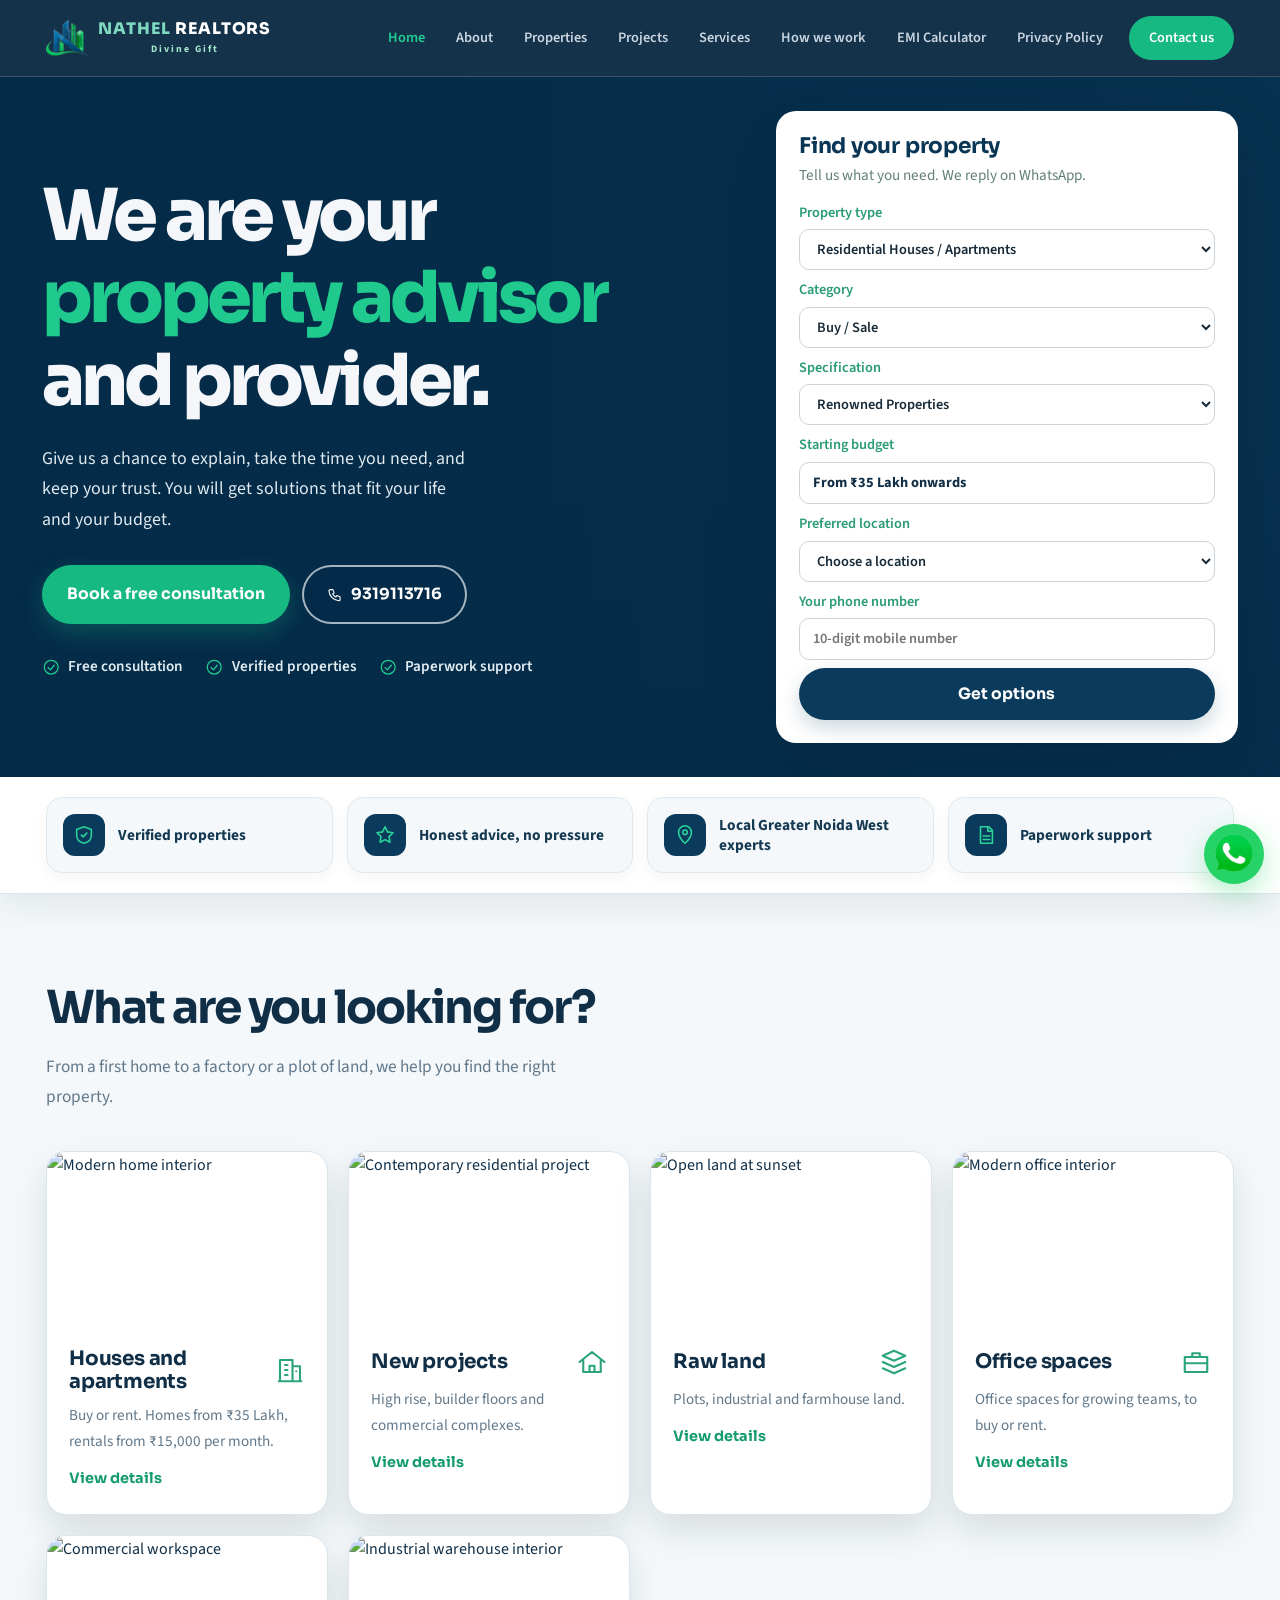
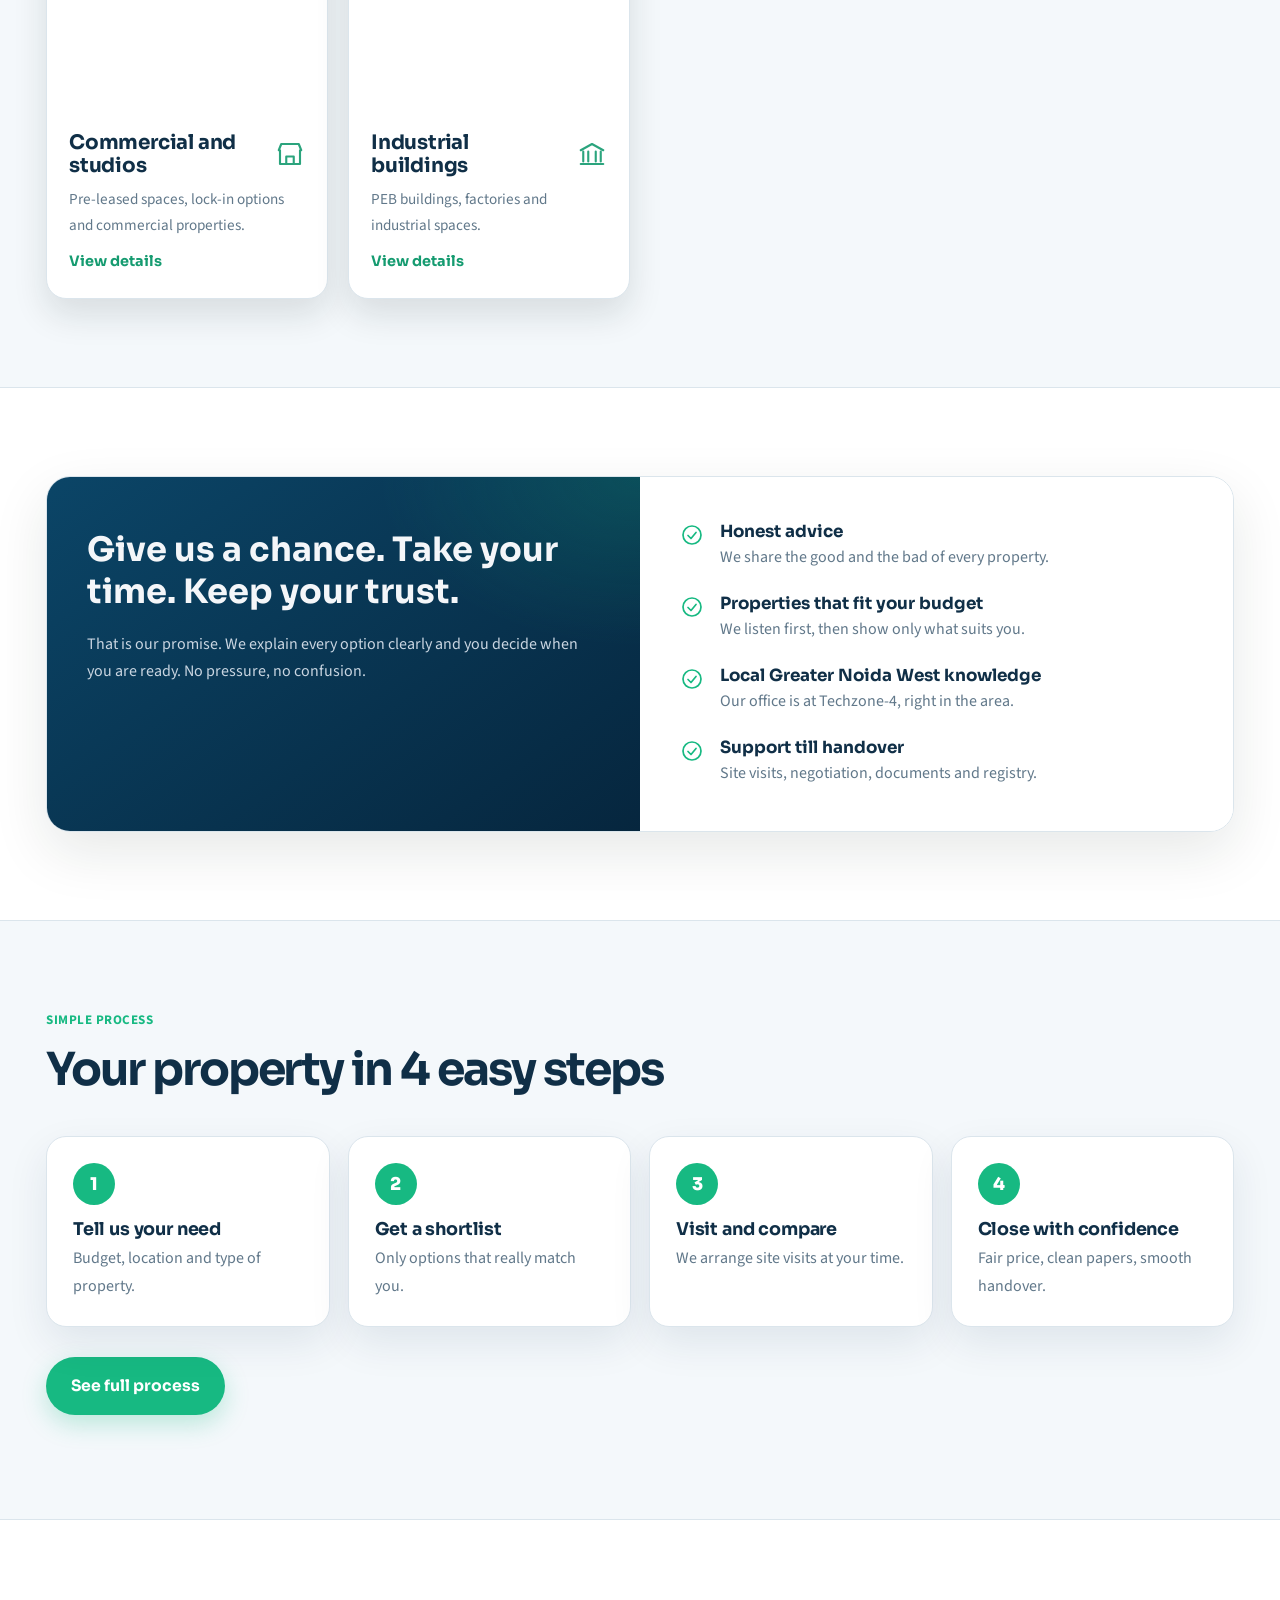
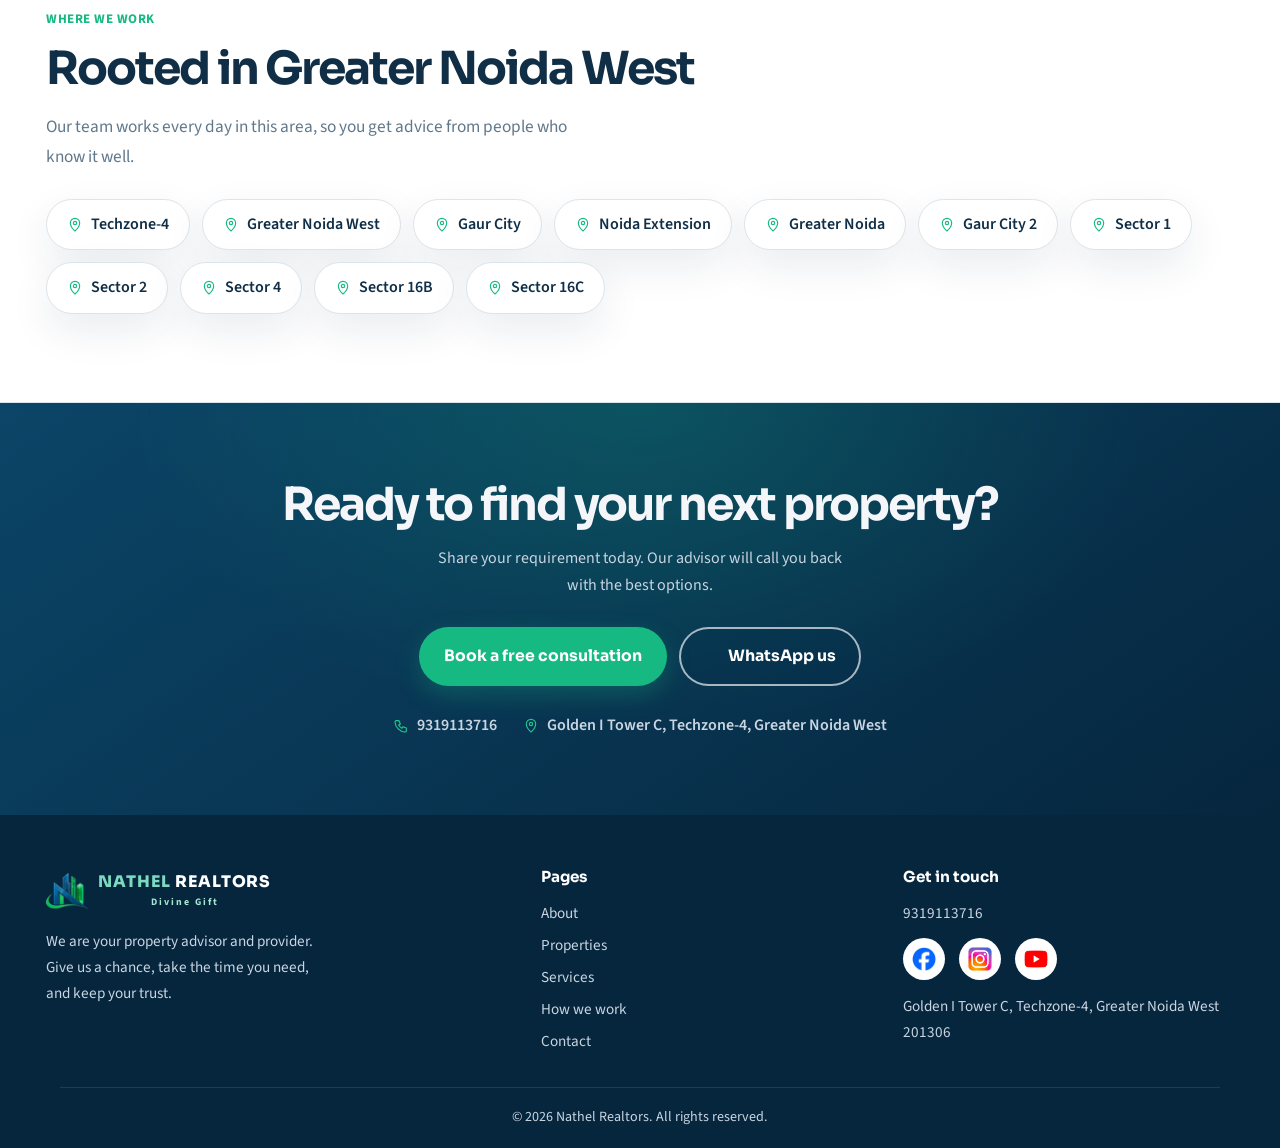
==== commit 999b174d: "Update print statement from 'Hello' to 'Goodbye'" ====
--- a/index.html
+++ b/index.html
@@ -6,7 +6,9 @@
 <meta name="description" content="Nathel Realtors: trusted property advisor and provider in Greater Noida West. Flats, plots, shops, offices and rentals.">
 <link rel="preconnect" href="https://fonts.googleapis.com"><link rel="preconnect" href="https://fonts.gstatic.com" crossorigin>
 <link href="https://fonts.googleapis.com/css2?family=Sora:wght@400;600;700;800&family=Source+Sans+3:wght@400;600;700&display=swap" rel="stylesheet">
-<link rel="stylesheet" href="styles.css"></head><body>
+<link rel="stylesheet" href="styles.css"></head>
+<link rel="stylesheet" href="projects.css">
+</body>
 <svg width="0" height="0" style="position:absolute" aria-hidden="true"><defs>
 <symbol id="hm" viewBox="0 0 24 24"><path d="M3 11l9-8 9 8v10H3zM9 21v-6h6v6"/></symbol>
 <symbol id="key" viewBox="0 0 24 24"><circle cx="8" cy="15" r="4"/><path d="M11 12l9-9M16 7l3 3"/></symbol>
@@ -21,7 +23,8 @@
 <symbol id="plot" viewBox="0 0 24 24"><path d="M3 7l9-4 9 4-9 4zM3 12l9 4 9-4M3 17l9 4 9-4"/></symbol>
 <symbol id="shop" viewBox="0 0 24 24"><path d="M3 9l2-5h14l2 5M4 9v11h16V9M9 20v-6h6v6"/></symbol>
 <symbol id="case" viewBox="0 0 24 24"><path d="M3 8h18v12H3zM9 8V5h6v3M3 13h18"/></symbol>
-<symbol id="villa" viewBox="0 0 24 24"><path d="M2 12l10-8 10 8M5 10v10h14V10M10 20v-5h4v5"/></symbol>
+<symbol id="villa" viewBox="0 0 24 24"><path d="M2
+     12l10-8 10 8M5 10v10h14V10M10 20v-5h4v5"/></symbol>
 <symbol id="ck" viewBox="0 0 24 24"><circle cx="12" cy="12" r="9"/><path d="M8 12.5l3 3 5-6"/></symbol>
 <symbol id="star" viewBox="0 0 24 24"><path d="M12 3l2.7 5.6 6.1.9-4.4 4.3 1 6.1L12 17l-5.4 2.9 1-6.1L3.2 9.5l6.1-.9z"/></symbol>
 </defs></svg>
@@ -29,7 +32,7 @@
 <header><div class="bar">
 <a class="logo" href="#home"><img class="brand-mark" src="logo-transparent.png" alt=""><span class="logo-copy"><span class="logo-name"><span class="logo-nathel">Nathel</span> <span class="logo-realtors">Realtors</span></span><small>Divine Gift</small></span></a>
 <button class="mb" id="mb" aria-label="Menu" aria-expanded="false">☰</button>
-<nav id="nav" aria-label="Main"><a href="#home">Home</a><a href="#about">About</a><a href="#properties">Properties</a><a href="#services">Services</a><a href="#process">How we work</a><a class="cl" href="#contact">Contact us</a></nav>
+<nav id="nav" aria-label="Main"><a href="#home">Home</a><a href="#about">About</a><a href="#properties">Properties</a><a href="#services">Services</a><a href="#process">How we work</a><a href="#emi">EMI Calculator</a><a href="privacy-policy.html">Privacy Policy</a><a class="cl" href="#contact">Contact us</a></nav>
 </div></header>
 
 <main>
@@ -277,6 +280,258 @@
 <small id="e" role="status" aria-live="polite" style="color:var(--mut)">Your request will be emailed to Nathel Realtors, and WhatsApp will open with your details ready to send. Tap Send in WhatsApp to share your request.</small></form></div></div></div>
 
 </section>
+<section class="page" id="emi">
+  <div class="emi-hero">
+    <div class="emi-orb emi-orb-one"></div>
+    <div class="emi-orb emi-orb-two"></div>
+    <div class="wrap emi-wrap">
+      <div class="emi-heading">
+        <span class="emi-eyebrow"><span class="emi-pulse"></span> SMART PROPERTY FINANCE</span>
+        <h1>Plan your property.<br><em>Know your EMI.</em></h1>
+        <p>Estimate your monthly home loan payments, understand the total interest and plan your upfront costs before you take the next step.</p>
+        <div class="emi-trustline">
+          <span>✓ Instant calculations</span>
+          <span>✓ No sign-up required</span>
+          <span>✓ 100% free tool</span>
+        </div>
+      </div>
+
+      <div class="emi-visual" aria-hidden="true">
+        <div class="emi-visual-glow"></div>
+        <div class="emi-building">
+          <div class="building-roof"></div>
+          <div class="building-face">
+            <i></i><i></i><i></i><i></i><i></i><i></i>
+            <i></i><i></i><i></i><i></i><i></i><i></i>
+            <i></i><i></i><i></i><i></i><i></i><i></i>
+          </div>
+          <div class="building-base"></div>
+        </div>
+        <div class="emi-float-card emi-float-top">
+          <span>ESTIMATED EMI</span>
+          <strong>₹ <b id="emi-hero-value">—</b></strong>
+          <small>Per month</small>
+        </div>
+        <div class="emi-float-card emi-float-bottom">
+          <span class="emi-mini-dot"></span> Your next move, planned better
+        </div>
+      </div>
+    </div>
+  </div>
+
+  <div class="wrap emi-main">
+    <div class="emi-section-title">
+      <div>
+        <span class="emi-kicker">HOME LOAN PLANNER</span>
+        <h2>Work out your monthly EMI</h2>
+        <p>Adjust the values below to explore your loan estimate.</p>
+      </div>
+      <span class="emi-live"><span></span> LIVE CALCULATOR</span>
+    </div>
+
+    <div class="emi-layout">
+      <div class="emi-panel emi-input-panel">
+        <div class="emi-panel-head">
+          <div class="emi-head-icon">⌂</div>
+          <div>
+            <h3>Loan details</h3>
+            <p>Tell us about the property and how you plan to finance it.</p>
+          </div>
+        </div>
+
+        <div class="emi-field">
+          <div class="emi-field-top">
+            <label for="emi-property">Property value</label>
+            <strong id="emi-property-label">₹1.00 Cr</strong>
+          </div>
+          <input class="emi-range" id="emi-property" type="range" min="500000" max="200000000" step="100000" value="10000000">
+          <div class="emi-range-ends"><span>₹5 Lakh</span><span>₹20 Cr</span></div>
+          <div class="emi-number-wrap">
+            <span>₹</span>
+            <input id="emi-property-number" type="number" min="500000" max="200000000" step="100000" value="10000000" inputmode="numeric" aria-label="Property value in rupees">
+          </div>
+        </div>
+
+        <div class="emi-field">
+          <div class="emi-field-top">
+            <label for="emi-down">Down payment</label>
+            <strong id="emi-down-label">₹20.00 Lakh <small>(20%)</small></strong>
+          </div>
+          <input class="emi-range" id="emi-down" type="range" min="0" max="90" step="1" value="20">
+          <div class="emi-range-ends"><span>0%</span><span>90%</span></div>
+          <div class="emi-number-wrap">
+            <span>₹</span>
+            <input id="emi-down-number" type="number" min="0" max="9000000" step="50000" value="2000000" inputmode="numeric" aria-label="Down payment in rupees">
+          </div>
+          <small class="emi-hint">Choose how much you want to pay upfront. Loan amount updates automatically.</small>
+        </div>
+
+        <div class="emi-field">
+          <div class="emi-field-top">
+            <label>Loan amount</label>
+            <strong id="emi-loan-label">₹80.00 Lakh</strong>
+          </div>
+          <div class="emi-loan-track"><span id="emi-loan-track-fill"></span></div>
+          
+<div class="emi-number-wrap">
+  <span>₹</span>
+  <input id="emi-loan-number" type="number" min="0" max="10000000" step="10000" value="8000000" inputmode="numeric" aria-label="Loan amount in rupees">
+</div>
+<small class="emi-hint">You can edit your loan amount directly. Down payment will adjust automatically.</small>
+
+        </div>
+
+        <div class="emi-field">
+          <div class="emi-field-top">
+            <label for="emi-rate">Interest rate</label>
+            <strong id="emi-rate-label">8.50%</strong>
+          </div>
+          <input class="emi-range" id="emi-rate" type="range" min="2" max="18" step=".05" value="8.5">
+          <div class="emi-range-ends"><span>2%</span><span>18%</span></div>
+          <div class="emi-number-wrap">
+            <input id="emi-rate-number" type="number" min="2" max="18" step=".05" value="8.5" inputmode="decimal" aria-label="Annual interest rate">
+            <span>% p.a.</span>
+          </div>
+        </div>
+
+        <div class="emi-field emi-tenure-field">
+          <div class="emi-field-top">
+            <label for="emi-tenure">Loan tenure</label>
+            <strong id="emi-tenure-label">20 Years</strong>
+          </div>
+          <input class="emi-range" id="emi-tenure" type="range" min="1" max="30" step="1" value="20">
+          <div class="emi-range-ends"><span>1 Year</span><span>30 Years</span></div>
+          <div class="emi-number-wrap">
+            <input id="emi-tenure-number" type="number" min="1" max="30" step="1" value="20" inputmode="numeric" aria-label="Loan tenure in years">
+            <span>Years</span>
+          </div>
+        </div>
+
+        <div class="emi-cost-toggle">
+          <div>
+            <strong>Include one-time costs</strong>
+            <small>Estimate the extra amount you may need at the time of purchase.</small>
+          </div>
+          <label class="emi-switch">
+            <input id="emi-cost-toggle" type="checkbox" checked>
+            <span></span>
+          </label>
+        </div>
+
+        <div class="emi-cost-fields" id="emi-cost-fields">
+          <div class="emi-small-field">
+            <label for="emi-stamp">Stamp duty & registration</label>
+            <div class="emi-inline-input">
+              <input id="emi-stamp" type="number" min="0" max="20" step=".5" value="7">
+              <span>%</span>
+            </div>
+          </div>
+          <div class="emi-small-field">
+            <label for="emi-extra">Other one-time costs</label>
+            <div class="emi-inline-input">
+              <span>₹</span>
+              <input id="emi-extra" type="number" min="0" max="100000000" step="5000" value="50000">
+            </div>
+          </div>
+        </div>
+
+        <p class="emi-disclaimer">
+          This calculator provides an indicative estimate. Actual loan terms, taxes, stamp duty and charges may vary by lender, property and location.
+        </p>
+      </div>
+
+      <aside class="emi-panel emi-result-panel">
+        <div class="emi-result-top">
+          <span class="emi-kicker">ESTIMATED MONTHLY EMI</span>
+          <div class="emi-big-number" id="emi-monthly">₹63,263</div>
+          <div class="emi-result-caption">Your estimated monthly payment</div>
+
+          <div class="emi-chart-row">
+            <div class="emi-donut" id="emi-donut" role="img" aria-label="Principal and interest breakdown">
+              <div>
+                <strong id="emi-principal-percent">70%</strong>
+                <small>PRINCIPAL</small>
+              </div>
+            </div>
+
+            <div class="emi-legend">
+              <div>
+                <span class="emi-legend-dot principal"></span>
+                <span>Principal</span>
+                <strong id="emi-principal">₹80,00,000</strong>
+              </div>
+              <div>
+                <span class="emi-legend-dot interest"></span>
+                <span>Interest</span>
+                <strong id="emi-interest">₹71,83,120</strong>
+              </div>
+              <div class="emi-legend-total">
+                <span>Total payable</span>
+                <strong id="emi-total">₹1,51,83,120</strong>
+              </div>
+            </div>
+          </div>
+        </div>
+
+        <div class="emi-insight" id="emi-insight">
+          Your estimated interest is calculated across the selected loan tenure.
+        </div>
+
+        <div class="emi-stat-grid">
+          <div class="emi-stat">
+            <span>INTEREST SHARE</span>
+            <strong id="emi-interest-share">47%</strong>
+          </div>
+          <div class="emi-stat">
+            <span>LOAN-TO-VALUE</span>
+            <strong id="emi-ltv">80%</strong>
+          </div>
+          <div class="emi-stat">
+            <span>PAYMENTS</span>
+            <strong id="emi-payments">240</strong>
+          </div>
+        </div>
+
+        <div class="emi-upfront-card">
+          <div>
+            <h3>One-time costs</h3>
+            <p>Estimated charges paid upfront, in addition to your down payment.</p>
+          </div>
+          <div class="emi-cost-line">
+            <span>Down payment</span>
+            <strong id="emi-upfront-down">₹20,00,000</strong>
+          </div>
+          <div class="emi-cost-line">
+            <span>Stamp duty & registration</span>
+            <strong id="emi-stamp-value">₹7,00,000</strong>
+          </div>
+          <div class="emi-cost-line">
+            <span>Other costs</span>
+            <strong id="emi-extra-value">₹50,000</strong>
+          </div>
+          <div class="emi-upfront-total">
+            <span>Total cash needed upfront</span>
+            <strong id="emi-upfront-total">₹27,50,000</strong>
+          </div>
+        </div>
+
+        <a class="emi-contact-btn" id="emi-enquire" href="https://wa.me/919319113716" target="_blank" rel="noopener">
+          Discuss your property budget <span>↗</span>
+        </a>
+        <p class="emi-result-note">An estimate to help you plan — not a loan offer or financial approval.</p>
+      </aside>
+    </div>
+
+    <div class="emi-bottom-note">
+      <span>✦</span>
+      <p>
+        <strong>Need help choosing a property within your budget?</strong><br>
+        Nathel Realtors can help you explore suitable residential, commercial and investment options.
+      </p>
+      <a href="#contact">Talk to our team →</a>
+    </div>
+  </div>
+</section>
 </main>
 
 <dialog class="enquiry-dialog" id="property-enquiry-dialog" aria-labelledby="property-enquiry-title">
@@ -300,4 +555,7 @@
 <div class="cp">© 2026 Nathel Realtors. All rights reserved.</div></footer>
 <a class="wa" href="https://wa.me/919319113716" target="_blank" rel="noopener" aria-label="Chat on WhatsApp"><img src="whatsapp-icon.png" alt=""></a>
 
-<script src="script.js"></script></body></html>+<script src="script.js"></script>
+<script src="projects.js"> </script>
+</body
+></html>
--- a/projects.css
+++ b/projects.css
@@ -0,0 +1,43 @@
+/* Projects page */
+.pj-toggle{display:none;margin-bottom:18px}
+.pj-layout{display:grid;grid-template-columns:300px 1fr;gap:28px;align-items:start}
+.pj-filters{position:sticky;top:96px;background:var(--sf);border:1px solid var(--ln);border-radius:20px;padding:24px;box-shadow:var(--sh);display:grid;gap:16px}
+.pj-fh{display:flex;justify-content:space-between;align-items:center}
+.pj-fh h3{font-size:1.15rem}
+.pj-reset{background:none;border:0;color:var(--gold);font:700 .88rem Sora,sans-serif;cursor:pointer}
+.pj-filters select{font:inherit;padding:11px 13px;border-radius:12px;border:1px solid var(--ln);background:var(--bg);color:var(--ink);width:100%}
+.pj-grp{display:grid;gap:10px}
+.pj-t{font:700 .72rem Sora,sans-serif;letter-spacing:.08em;text-transform:uppercase;color:var(--mut)}
+.pj-two{display:grid;grid-template-columns:1fr 1fr;gap:10px}
+.pj-ck{display:flex;align-items:center;gap:10px;font-weight:600;cursor:pointer}
+.pj-ck input{width:18px;height:18px;accent-color:#17b982}
+.pj-count{margin:0 0 16px;font-weight:700;color:var(--mut)}
+.pj-list{display:grid;gap:20px}
+.pj-card{display:grid;grid-template-columns:290px 1fr;background:var(--sf);border:1px solid var(--ln);border-radius:20px;overflow:hidden;box-shadow:var(--sh);transition:transform .2s,border-color .2s}
+.pj-card:hover{transform:translateY(-4px);border-color:#80d9b8}
+.pj-card img{width:100%;height:100%;min-height:230px;object-fit:cover;display:block}
+.pj-body{padding:22px 24px;display:flex;flex-direction:column;gap:8px}
+.pj-top{display:flex;gap:8px;flex-wrap:wrap}
+.pj-st{font:700 .7rem Sora,sans-serif;letter-spacing:.05em;text-transform:uppercase;padding:4px 11px;border-radius:99px;background:rgba(23,185,130,.14);color:#12865f}
+.pj-ty{font-size:.82rem;font-weight:600;padding:4px 12px;border-radius:99px;background:var(--bg);border:1px solid var(--ln);color:var(--mut)}
+.pj-body h3{font-size:1.3rem}
+.pj-loc{margin:0;display:flex;gap:6px;align-items:center;color:var(--mut);font-weight:600;font-size:.95rem}
+.pj-loc .i{color:#17b982}
+.pj-d{margin:0;color:var(--mut)}
+.pj-bot{margin-top:auto;display:flex;justify-content:space-between;align-items:flex-end;gap:14px;flex-wrap:wrap;padding-top:10px}
+.pj-pr small{display:block;color:var(--mut);font-weight:600;font-size:.8rem}
+.pj-pr b{font:800 1.4rem/1.15 Sora,sans-serif;letter-spacing:-.02em}
+.pj-c{padding:11px 22px}
+.pj-empty{text-align:center;background:var(--sf);border:1px dashed var(--ln);border-radius:20px;padding:48px 24px}
+.pj-empty p{color:var(--mut);margin:10px 0 20px}
+@media(max-width:900px){
+ .pj-toggle{display:inline-flex}
+ .pj-layout{grid-template-columns:1fr}
+ .pj-filters{display:none;position:static}
+ .pj-filters.open{display:grid}
+}
+@media(max-width:600px){
+ .pj-card{grid-template-columns:1fr}
+ .pj-card img{min-height:0;height:210px}
+ .pj-c{width:100%;justify-content:center}
+}
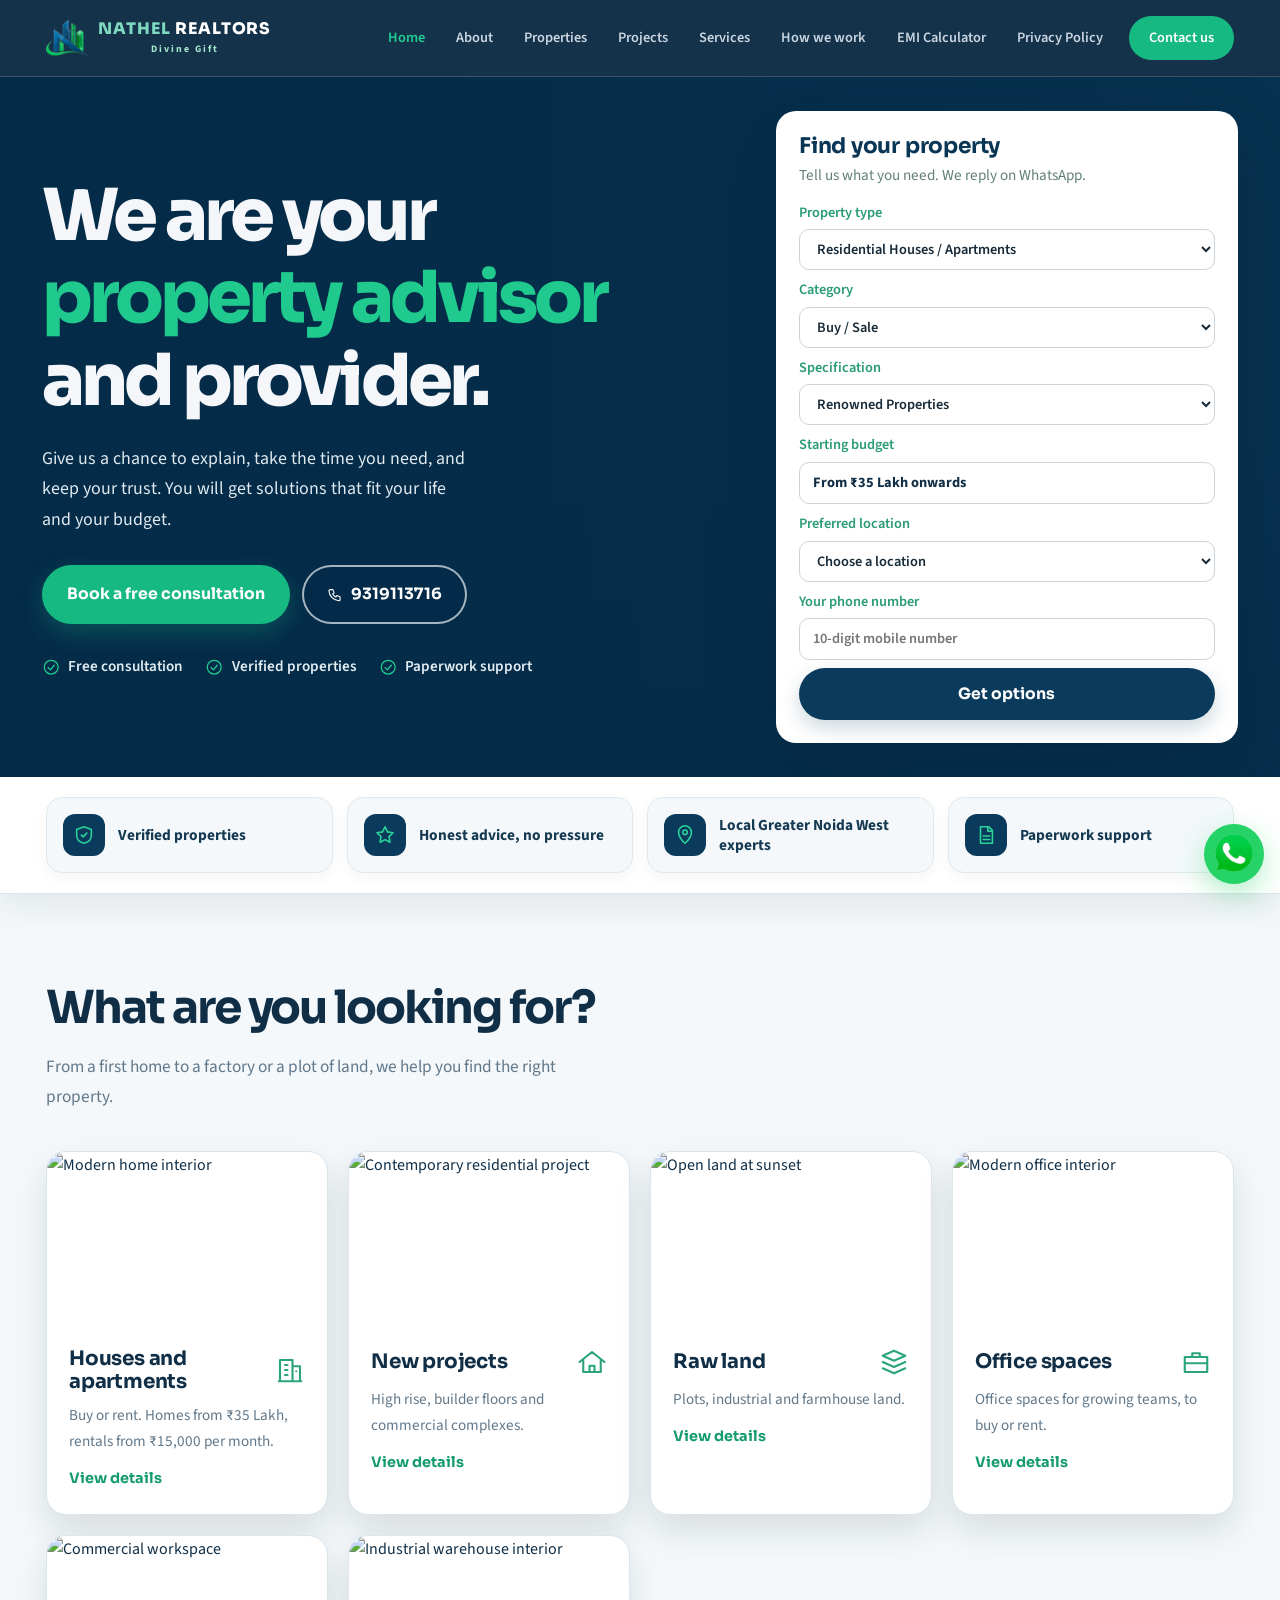
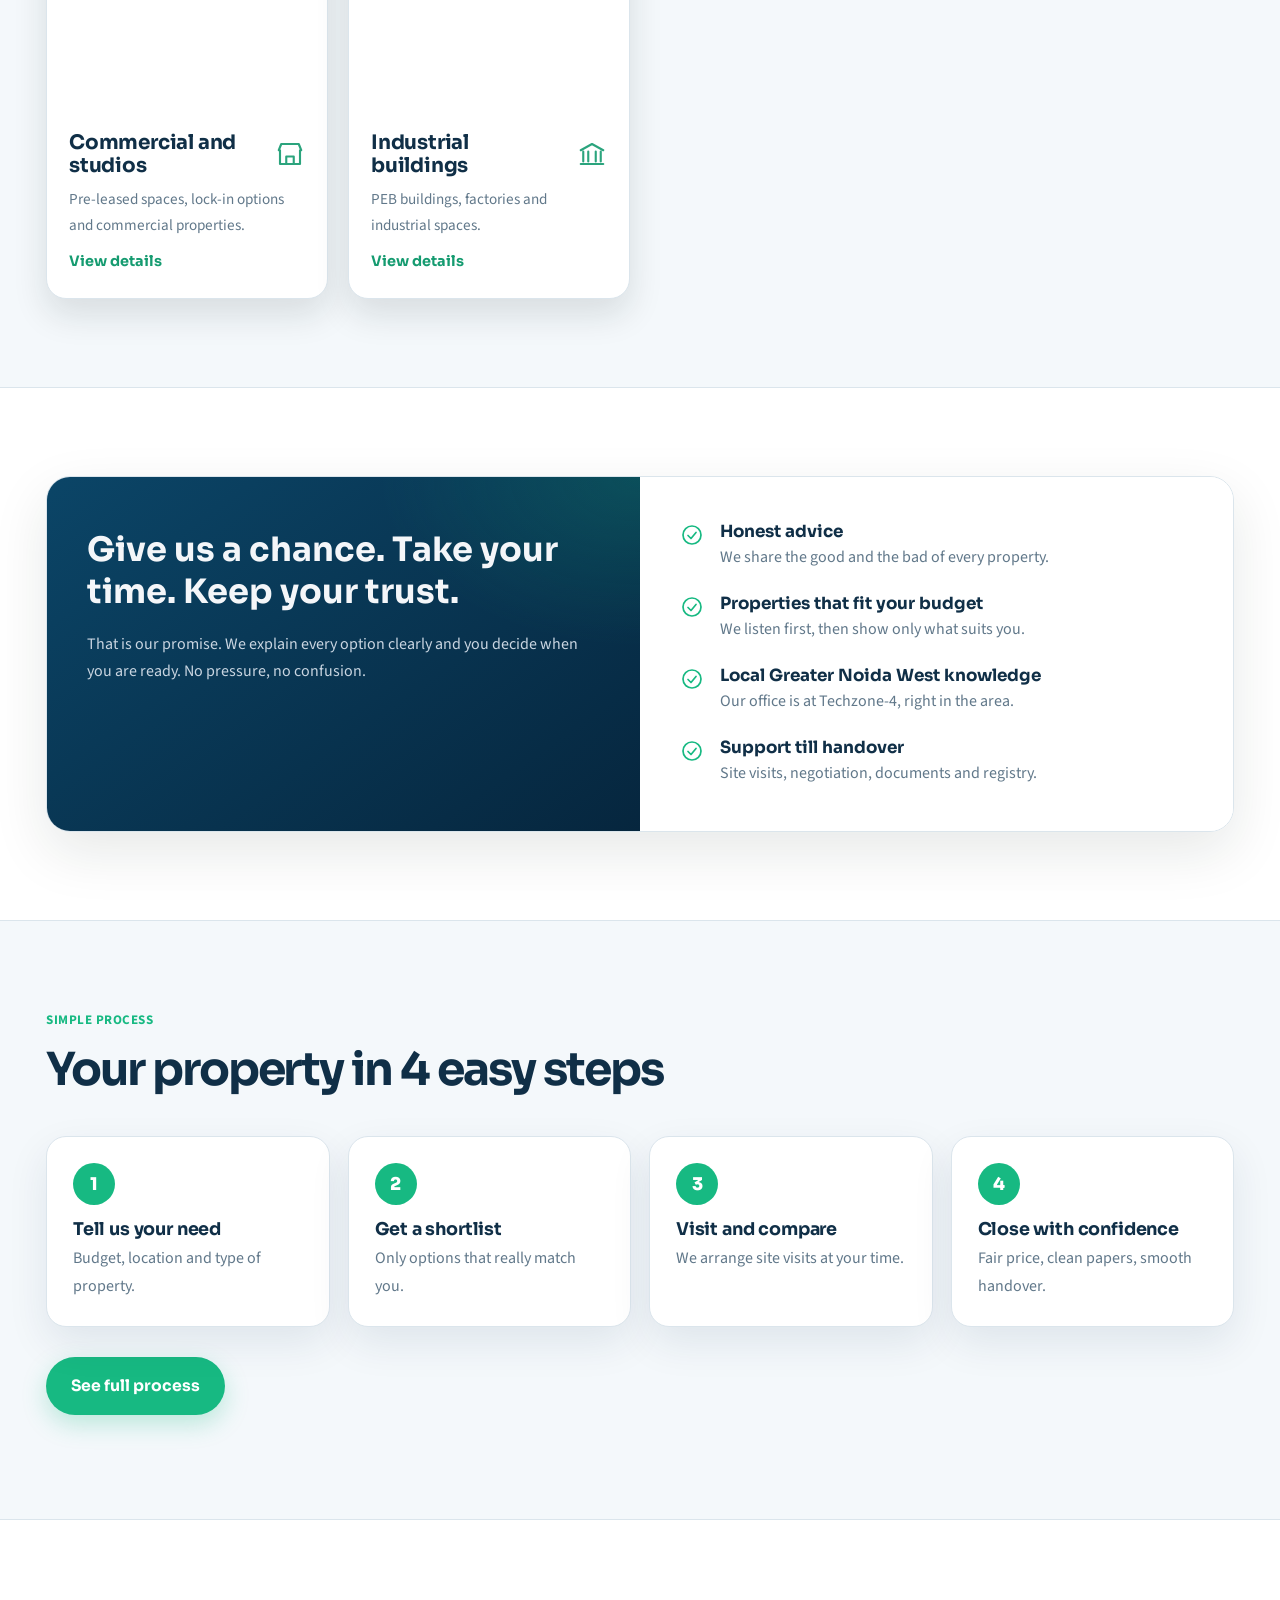
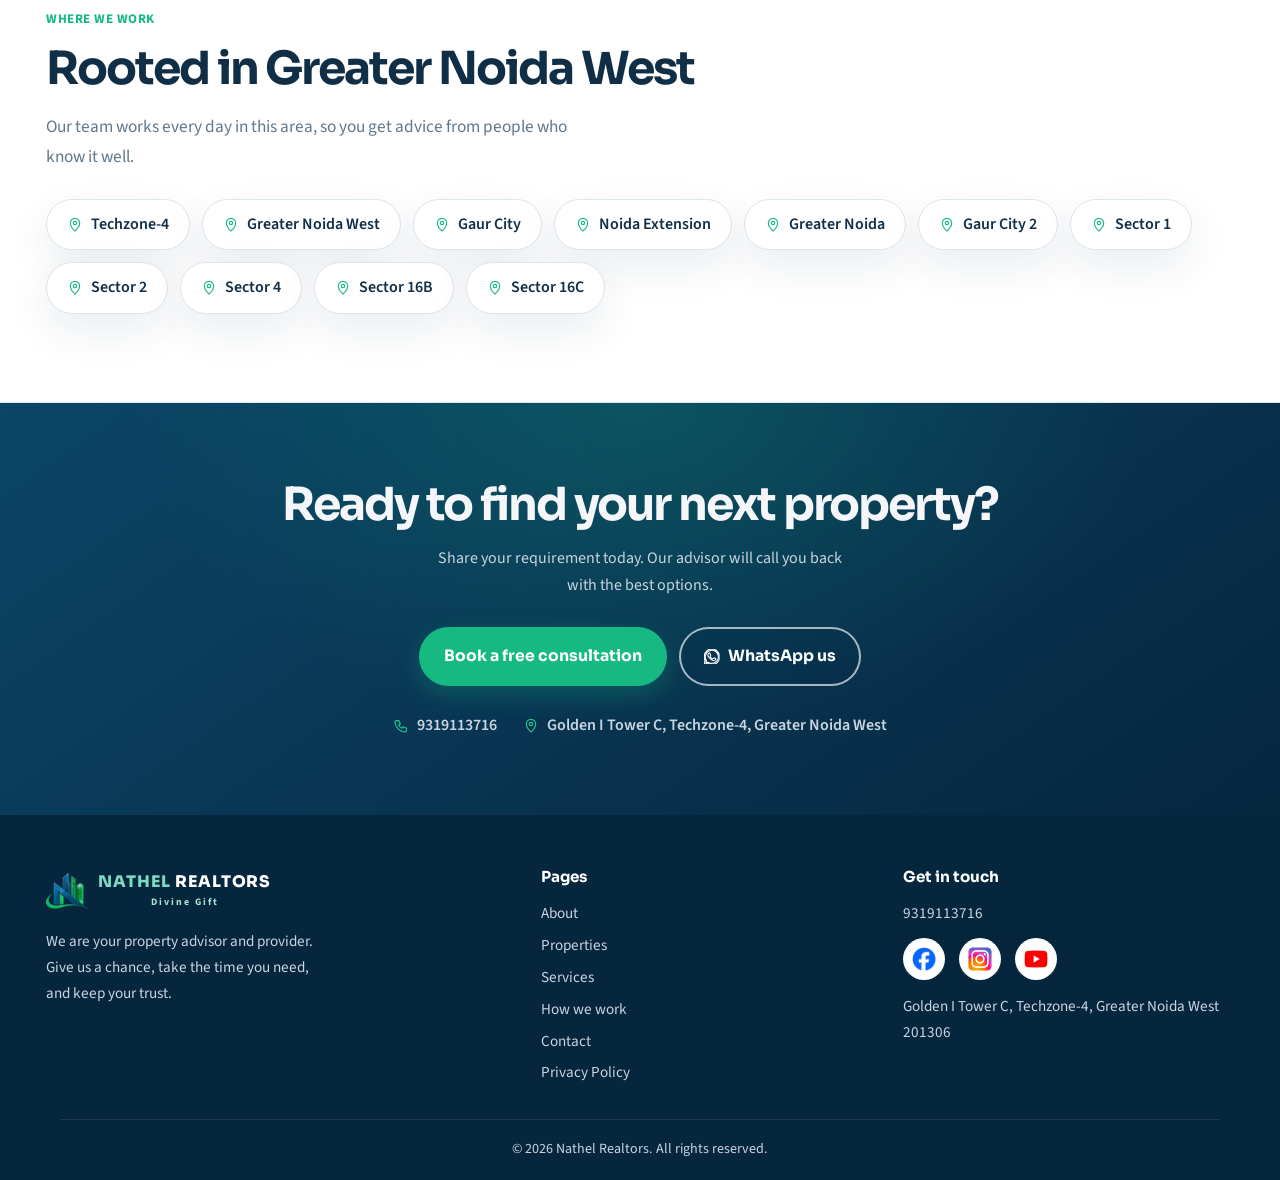
==== commit ea31dc7c: "Update index.html" ====
--- a/index.html
+++ b/index.html
@@ -1,15 +1,74 @@
+
 <!DOCTYPE html>
-<html lang="en"><head>
-<meta charset="utf-8">
+<html lang="en">
+<head>
+<meta charset="UTF-8">
 <meta name="viewport" content="width=device-width, initial-scale=1, viewport-fit=cover">
-<title>Nathel Realtors – Property Advisor & Provider, Greater Noida West</title>
-<meta name="description" content="Nathel Realtors: trusted property advisor and provider in Greater Noida West. Flats, plots, shops, offices and rentals.">
-<link rel="preconnect" href="https://fonts.googleapis.com"><link rel="preconnect" href="https://fonts.gstatic.com" crossorigin>
+
+<title>Nathel Realtors | Property Advisor in Greater Noida West</title>
+<meta name="description" content="Find residential, commercial, industrial and investment properties with Nathel Realtors in Greater Noida West, Greater Noida, Noida and nearby areas. Get buying, selling and rental assistance.">
+<meta name="robots" content="index, follow">
+<meta name="theme-color" content="#0B1F33">
+
+<link rel="canonical" href="https://manavguptaa07-pixel.github.io/Nathel-Sir/">
+<link rel="icon" type="image/png" href="logo-transparent.png">
+<link rel="apple-touch-icon" href="logo-transparent.png">
+
+<meta property="og:type" content="website">
+<meta property="og:title" content="Nathel Realtors | Real Estate Consultant">
+<meta property="og:description" content="Explore residential, commercial, industrial and investment properties with Nathel Realtors.">
+<meta property="og:url" content="https://manavguptaa07-pixel.github.io/Nathel-Sir/">
+<meta property="og:image" content="https://manavguptaa07-pixel.github.io/Nathel-Sir/logo-transparent.png">
+<meta name="twitter:card" content="summary_large_image">
+
+<link rel="preconnect" href="https://fonts.googleapis.com">
+<link rel="preconnect" href="https://fonts.gstatic.com" crossorigin>
 <link href="https://fonts.googleapis.com/css2?family=Sora:wght@400;600;700;800&family=Source+Sans+3:wght@400;600;700&display=swap" rel="stylesheet">
-<link rel="stylesheet" href="styles.css"></head>
+
+<link rel="stylesheet" href="styles.css">
 <link rel="stylesheet" href="projects.css">
-</body>
-<svg width="0" height="0" style="position:absolute" aria-hidden="true"><defs>
+
+<script type="application/ld+json">
+{
+  "@context": "https://schema.org",
+  "@type": "RealEstateAgent",
+  "name": "Nathel Realtors",
+  "description": "Property advisor and real estate services for residential, commercial and industrial properties.",
+  "url": "https://manavguptaa07-pixel.github.io/Nathel-Sir/",
+  "telephone": "+919319113716",
+  "email": "info@nathelrealtors.com",
+  "image": "https://manavguptaa07-pixel.github.io/Nathel-Sir/logo-transparent.png",
+  "address": {
+    "@type": "PostalAddress",
+    "streetAddress": "Golden I, Tower C, Unit No. C-212A, Techzone-4",
+    "addressLocality": "Greater Noida",
+    "addressRegion": "Uttar Pradesh",
+    "postalCode": "201306",
+    "addressCountry": "IN"
+  },
+  "areaServed": [
+    "Greater Noida West",
+    "Greater Noida",
+    "Noida",
+    "Ghaziabad",
+    "NH-24",
+    "Dadri",
+    "Sikandrabad",
+    "Surajpur"
+  ],
+  "sameAs": [
+    "https://www.instagram.com/nathelreators/",
+    "https://www.facebook.com/p/Nathel-Realtors-Property-Le-Lo-61594973677919/",
+    "https://www.youtube.com/@NATHELREALTORS-RAJESHKUMAR"
+  ]
+}
+</script>
+</head>
+
+<body>
+
+<svg width="0" height="0" style="position:absolute" aria-hidden="true">
+<defs>
 <symbol id="hm" viewBox="0 0 24 24"><path d="M3 11l9-8 9 8v10H3zM9 21v-6h6v6"/></symbol>
 <symbol id="key" viewBox="0 0 24 24"><circle cx="8" cy="15" r="4"/><path d="M11 12l9-9M16 7l3 3"/></symbol>
 <symbol id="chart" viewBox="0 0 24 24"><path d="M3 20h18M6 16l4-5 4 3 5-8"/></symbol>
@@ -23,33 +82,77 @@
 <symbol id="plot" viewBox="0 0 24 24"><path d="M3 7l9-4 9 4-9 4zM3 12l9 4 9-4M3 17l9 4 9-4"/></symbol>
 <symbol id="shop" viewBox="0 0 24 24"><path d="M3 9l2-5h14l2 5M4 9v11h16V9M9 20v-6h6v6"/></symbol>
 <symbol id="case" viewBox="0 0 24 24"><path d="M3 8h18v12H3zM9 8V5h6v3M3 13h18"/></symbol>
-<symbol id="villa" viewBox="0 0 24 24"><path d="M2
-     12l10-8 10 8M5 10v10h14V10M10 20v-5h4v5"/></symbol>
+<symbol id="villa" viewBox="0 0 24 24"><path d="M2 12l10-8 10 8M5 10v10h14V10M10 20v-5h4v5"/></symbol>
 <symbol id="ck" viewBox="0 0 24 24"><circle cx="12" cy="12" r="9"/><path d="M8 12.5l3 3 5-6"/></symbol>
 <symbol id="star" viewBox="0 0 24 24"><path d="M12 3l2.7 5.6 6.1.9-4.4 4.3 1 6.1L12 17l-5.4 2.9 1-6.1L3.2 9.5l6.1-.9z"/></symbol>
-</defs></svg>
-
-<header><div class="bar">
-<a class="logo" href="#home"><img class="brand-mark" src="logo-transparent.png" alt=""><span class="logo-copy"><span class="logo-name"><span class="logo-nathel">Nathel</span> <span class="logo-realtors">Realtors</span></span><small>Divine Gift</small></span></a>
+<symbol id="wa" viewBox="0 0 24 24"><path d="M20.5 3.5A11.8 11.8 0 0 0 12.1 0C5.5 0 .1 5.4.1 12c0 2.1.6 4.2 1.6 6L0 24l6.2-1.6a12 12 0 0 0 5.9 1.5h.1c6.6 0 12-5.4 12-12a11.8 11.8 0 0 0-3.7-8.4ZM12.1 22a10 10 0 0 1-5.1-1.4l-.4-.2-3.7 1 1-3.6-.3-.4a10 10 0 1 1 8.5 4.6Zm5.5-7.5c-.3-.2-1.7-.9-2-.9-.3-.1-.5-.2-.7.2-.2.3-.8.9-1 1.1-.2.2-.4.2-.7.1-.3-.2-1.2-.5-2.3-1.5-.9-.8-1.5-1.8-1.7-2.1-.2-.3 0-.5.1-.6l.5-.6c.2-.2.2-.3.3-.5.1-.2 0-.4 0-.6-.1-.2-.7-1.6-.9-2.2-.2-.5-.5-.5-.7-.5h-.6c-.2 0-.6.1-.9.4-.3.3-1.1 1.1-1.1 2.5s1.1 2.9 1.3 3.1c.2.2 2.1 3.2 5.1 4.5.7.3 1.2.5 1.6.6.7.2 1.3.2 1.8.1.6-.1 1.7-.7 2-1.4.2-.7.2-1.3.2-1.4-.1-.1-.3-.2-.6-.3Z"/></symbol>
+</defs>
+</svg>
+
+<header>
+<div class="bar">
+<a class="logo" href="#home">
+<img class="brand-mark" src="logo-transparent.png" alt="Nathel Realtors logo">
+<span class="logo-copy"><span class="logo-name"><span class="logo-nathel">Nathel</span> <span class="logo-realtors">Realtors</span></span><small>Divine Gift</small></span>
+</a>
 <button class="mb" id="mb" aria-label="Menu" aria-expanded="false">☰</button>
-<nav id="nav" aria-label="Main"><a href="#home">Home</a><a href="#about">About</a><a href="#properties">Properties</a><a href="#services">Services</a><a href="#process">How we work</a><a href="#emi">EMI Calculator</a><a href="privacy-policy.html">Privacy Policy</a><a class="cl" href="#contact">Contact us</a></nav>
-</div></header>
+<nav id="nav" aria-label="Main">
+<a href="#home">Home</a>
+<a href="#about">About</a>
+<a href="#properties">Properties</a>
+<a href="#services">Services</a>
+<a href="#process">How we work</a>
+<a href="#emi">EMI Calculator</a>
+<a href="privacy-policy.html">Privacy Policy</a>
+<a class="cl" href="#contact">Contact us</a>
+</nav>
+</div>
+</header>
 
 <main>
+
 <section class="page" id="home">
-<div class="hero"><div class="wrap">
-<div><h1>We are your <em>property advisor</em> and provider.</h1>
+<div class="hero">
+<div class="wrap">
+<div>
+<h1>We are your <em>property advisor</em> and provider.</h1>
 <p class="s">Give us a chance to explain, take the time you need, and keep your trust. You will get solutions that fit your life and your budget.</p>
-<div class="btns"><a class="btn" href="#contact">Book a free consultation</a><a class="btn o" href="tel:+919319113716"><svg class="i"><use href="#phone"/></svg>9319113716</a></div><div class="hl"><span><svg class="i"><use href="#ck"/></svg>Free consultation</span><span><svg class="i"><use href="#ck"/></svg>Verified properties</span><span><svg class="i"><use href="#ck"/></svg>Paperwork support</span></div></div>
-<div class="glass"><h3>Find your property</h3><p>Tell us what you need. We reply on WhatsApp.</p>
-<label>Property type<select id="ht"><option>Residential Houses / Apartments</option><option>New Projects</option><option>Office Spaces</option><option>Commercial / Studio (Pre-Leased) / Lock-in</option><option>Industrial Building, PEB and Factories</option><option>Raw Land</option></select></label>
+<div class="btns">
+<a class="btn" href="#contact">Book a free consultation</a>
+<a class="btn o" href="tel:+919319113716"><svg class="i"><use href="#phone"/></svg>9319113716</a>
+</div>
+<div class="hl">
+<span><svg class="i"><use href="#ck"/></svg>Free consultation</span>
+<span><svg class="i"><use href="#ck"/></svg>Verified properties</span>
+<span><svg class="i"><use href="#ck"/></svg>Paperwork support</span>
+</div>
+</div>
+
+<div class="glass">
+<h3>Find your property</h3>
+<p>Tell us what you need. We reply on WhatsApp.</p>
+<label>Property type
+<select id="ht">
+<option>Residential Houses / Apartments</option>
+<option>New Projects</option>
+<option>Office Spaces</option>
+<option>Commercial / Studio (Pre-Leased) / Lock-in</option>
+<option>Industrial Building, PEB and Factories</option>
+<option>Raw Land</option>
+</select>
+</label>
 <label>Category<select id="hc"></select></label>
 <label id="hsw">Specification<select id="hs"></select></label>
 <label>Starting budget<input id="hbud" type="text" readonly aria-readonly="true"></label>
 <label>Preferred location<select id="hloc" name="location" required></select></label>
-<label>Your phone number<input id="hp" type="tel" placeholder="10-digit mobile number" autocomplete="tel" inputmode="numeric" pattern="[0-9]{10}" maxlength="10" aria-describedby="hp-error"></label><small id="hp-error" class="phone-error" aria-live="polite"></small>
-<button class="btn" id="hb" type="button">Get options</button></div>
-</div>
+<label>Your phone number
+<input id="hp" type="tel" placeholder="10-digit mobile number" autocomplete="tel" inputmode="numeric" pattern="[0-9]{10}" maxlength="10" aria-describedby="hp-error">
+</label>
+<small id="hp-error" class="phone-error" aria-live="polite"></small>
+<button class="btn" id="hb" type="button">Get options</button>
+</div>
+</div>
+
 <svg class="sky" viewBox="0 0 1440 190" preserveAspectRatio="none" aria-hidden="true">
 <defs>
 <linearGradient id="city-fade" x1="0" x2="0" y1="0" y2="1"><stop stop-color="#23483d"/><stop offset="1" stop-color="#10231f"/></linearGradient>
@@ -79,43 +182,126 @@
 <path d="M0 169Q220 152 440 166T880 163T1260 160Q1360 159 1440 166V190H0Z" fill="#fff"/>
 </svg>
 </div>
+
 <div class="trust"><div class="in">
-<div><svg class="i"><use href="#shield"/></svg>Verified properties</div><div><svg class="i"><use href="#star"/></svg>Honest advice, no pressure</div><div><svg class="i"><use href="#pin"/></svg>Local Greater Noida West experts</div><div><svg class="i"><use href="#doc"/></svg>Paperwork support</div></div></div>
-
-<div class="wrap"><h2>What are you looking for?</h2><p class="lead">From a first home to a factory or a plot of land, we help you find the right property.</p>
+<div><svg class="i"><use href="#shield"/></svg>Verified properties</div>
+<div><svg class="i"><use href="#star"/></svg>Honest advice, no pressure</div>
+<div><svg class="i"><use href="#pin"/></svg>Local Greater Noida West experts</div>
+<div><svg class="i"><use href="#doc"/></svg>Paperwork support</div>
+</div></div>
+
+<div class="wrap">
+<h2>What are you looking for?</h2>
+<p class="lead">From a first home to a factory or a plot of land, we help you find the right property.</p>
 <div class="tiles">
-<a class="tile" href="#properties?type=res"><img class="tile-image" src="https://images.unsplash.com/photo-1600607687939-ce8a6c25118c?auto=format&amp;fit=crop&amp;w=900&amp;q=80" alt="Modern home interior" loading="lazy"><div class="tile-content"><div class="tile-heading"><h3>Houses and apartments</h3><svg class="i" aria-hidden="true"><use href="#bld"/></svg></div><p>Buy or rent. Homes from ₹35 Lakh, rentals from ₹15,000 per month.</p><b>View details</b></div></a>
-<a class="tile" href="#properties?type=new"><img class="tile-image" src="https://images.unsplash.com/photo-1600585154340-be6161a56a0c?auto=format&amp;fit=crop&amp;w=900&amp;q=80" alt="Contemporary residential project" loading="lazy"><div class="tile-content"><div class="tile-heading"><h3>New projects</h3><svg class="i" aria-hidden="true"><use href="#villa"/></svg></div><p>High rise, builder floors and commercial complexes.</p><b>View details</b></div></a>
-<a class="tile" href="#properties?type=land"><img class="tile-image" src="https://images.unsplash.com/photo-1500382017468-9049fed747ef?auto=format&amp;fit=crop&amp;w=900&amp;q=80" alt="Open land at sunset" loading="lazy"><div class="tile-content"><div class="tile-heading"><h3>Raw land</h3><svg class="i" aria-hidden="true"><use href="#plot"/></svg></div><p>Plots, industrial and farmhouse land.</p><b>View details</b></div></a>
-<a class="tile" href="#properties?type=off"><img class="tile-image" src="https://images.unsplash.com/photo-1497366754035-f200968a6e72?auto=format&amp;fit=crop&amp;w=900&amp;q=80" alt="Modern office interior" loading="lazy"><div class="tile-content"><div class="tile-heading"><h3>Office spaces</h3><svg class="i" aria-hidden="true"><use href="#case"/></svg></div><p>Office spaces for growing teams, to buy or rent.</p><b>View details</b></div></a>
-<a class="tile" href="#properties?type=com"><img class="tile-image" src="https://images.unsplash.com/photo-1497366216548-37526070297c?auto=format&amp;fit=crop&amp;w=900&amp;q=80" alt="Commercial workspace" loading="lazy"><div class="tile-content"><div class="tile-heading"><h3>Commercial and studios</h3><svg class="i" aria-hidden="true"><use href="#shop"/></svg></div><p>Pre-leased spaces, lock-in options and commercial properties.</p><b>View details</b></div></a>
-<a class="tile" href="#properties?type=ind"><img class="tile-image" src="https://images.unsplash.com/photo-1586528116311-ad8dd3c8310d?auto=format&amp;fit=crop&amp;w=900&amp;q=80" alt="Industrial warehouse interior" loading="lazy"><div class="tile-content"><div class="tile-heading"><h3>Industrial buildings</h3><svg class="i" aria-hidden="true"><use href="#bank"/></svg></div><p>PEB buildings, factories and industrial spaces.</p><b>View details</b></div></a></div></div>
+
+<a class="tile" href="#properties">
+<img class="tile-image" src="https://images.unsplash.com/photo-1600607687939-ce8a6c25118c?auto=format&amp;fit=crop&amp;w=900&amp;q=80" alt="Modern home interior" loading="lazy">
+<div class="tile-content"><div class="tile-heading"><h3>Houses and apartments</h3><svg class="i"><use href="#bld"/></svg></div><p>Buy or rent. Homes from ₹35 Lakh, rentals from ₹15,000 per month.</p><b>View details</b></div>
+</a>
+
+<a class="tile" href="#properties">
+<img class="tile-image" src="https://images.unsplash.com/photo-1600585154340-be6161a56a0c?auto=format&amp;fit=crop&amp;w=900&amp;q=80" alt="Contemporary residential project" loading="lazy">
+<div class="tile-content"><div class="tile-heading"><h3>New projects</h3><svg class="i"><use href="#villa"/></svg></div><p>High rise, builder floors and commercial complexes.</p><b>View details</b></div>
+</a>
+
+<a class="tile" href="#properties">
+<img class="tile-image" src="https://images.unsplash.com/photo-1500382017468-9049fed747ef?auto=format&amp;fit=crop&amp;w=900&amp;q=80" alt="Open land at sunset" loading="lazy">
+<div class="tile-content"><div class="tile-heading"><h3>Raw land</h3><svg class="i"><use href="#plot"/></svg></div><p>Plots, industrial and farmhouse land.</p><b>View details</b></div>
+</a>
+
+<a class="tile" href="#properties">
+<img class="tile-image" src="https://images.unsplash.com/photo-1497366754035-f200968a6e72?auto=format&amp;fit=crop&amp;w=900&amp;q=80" alt="Modern office interior" loading="lazy">
+<div class="tile-content"><div class="tile-heading"><h3>Office spaces</h3><svg class="i"><use href="#case"/></svg></div><p>Office spaces for growing teams, to buy or rent.</p><b>View details</b></div>
+</a>
+
+<a class="tile" href="#properties">
+<img class="tile-image" src="https://images.unsplash.com/photo-1497366216548-37526070297c?auto=format&amp;fit=crop&amp;w=900&amp;q=80" alt="Commercial workspace" loading="lazy">
+<div class="tile-content"><div class="tile-heading"><h3>Commercial and studios</h3><svg class="i"><use href="#shop"/></svg></div><p>Pre-leased spaces, lock-in options and commercial properties.</p><b>View details</b></div>
+</a>
+
+<a class="tile" href="#properties">
+<img class="tile-image" src="https://images.unsplash.com/photo-1586528116311-ad8dd3c8310d?auto=format&amp;fit=crop&amp;w=900&amp;q=80" alt="Industrial warehouse interior" loading="lazy">
+<div class="tile-content"><div class="tile-heading"><h3>Industrial buildings</h3><svg class="i"><use href="#bank"/></svg></div><p>PEB buildings, factories and industrial spaces.</p><b>View details</b></div>
+</a>
+
+</div>
+</div>
+
 <div class="band"><div class="wrap"><div class="why">
 <div class="l"><q>Give us a chance. Take your time. Keep your trust.</q><p>That is our promise. We explain every option clearly and you decide when you are ready. No pressure, no confusion.</p></div>
 <div class="r">
 <div class="ck"><svg class="i"><use href="#ck"/></svg><div><b>Honest advice</b><span>We share the good and the bad of every property.</span></div></div>
 <div class="ck"><svg class="i"><use href="#ck"/></svg><div><b>Properties that fit your budget</b><span>We listen first, then show only what suits you.</span></div></div>
 <div class="ck"><svg class="i"><use href="#ck"/></svg><div><b>Local Greater Noida West knowledge</b><span>Our office is at Techzone-4, right in the area.</span></div></div>
-<div class="ck"><svg class="i"><use href="#ck"/></svg><div><b>Support till handover</b><span>Site visits, negotiation, documents and registry.</span></div></div></div></div></div></div>
-<div class="wrap"><div class="eb simple-process">Simple process</div><h2>Your property in 4 easy steps</h2>
-<div class="hs"><div><h3>Tell us your need</h3><p>Budget, location and type of property.</p></div><div><h3>Get a shortlist</h3><p>Only options that really match you.</p></div><div><h3>Visit and compare</h3><p>We arrange site visits at your time.</p></div><div><h3>Close with confidence</h3><p>Fair price, clean papers, smooth handover.</p></div></div>
-<p style="margin-top:30px"><a class="btn" href="#process">See full process</a></p></div>
-<div class="band"><div class="wrap"><div class="eb where-we-work">Where we work</div><h2>Rooted in Greater Noida West</h2><p class="lead">Our team works every day in this area, so you get advice from people who know it well.</p>
-<div class="chips"><span><svg class="i"><use href="#pin"/></svg>Techzone-4</span><span><svg class="i"><use href="#pin"/></svg>Greater Noida West</span><span><svg class="i"><use href="#pin"/></svg>Gaur City</span><span><svg class="i"><use href="#pin"/></svg>Noida Extension</span><span><svg class="i"><use href="#pin"/></svg>Greater Noida</span><span><svg class="i"><use href="#pin"/></svg>Gaur City 2</span><span><svg class="i"><use href="#pin"/></svg>Sector 1</span><span><svg class="i"><use href="#pin"/></svg>Sector 2</span><span><svg class="i"><use href="#pin"/></svg>Sector 4</span><span><svg class="i"><use href="#pin"/></svg>Sector 16B</span><span><svg class="i"><use href="#pin"/></svg>Sector 16C</span></div></div></div>
-<div class="cta"><div class="wrap"><h2>Ready to find your next property?</h2><p>Share your requirement today. Our advisor will call you back with the best options.</p><div class="btns"><a class="btn" href="#contact">Book a free consultation</a><a class="btn o" href="https://wa.me/919319113716" target="_blank" rel="noopener"><svg class="i"><use href="#wa"/></svg>WhatsApp us</a></div>
-<div class="ctc"><span><svg class="i"><use href="#phone"/></svg>9319113716</span><span><svg class="i"><use href="#pin"/></svg>Golden I Tower C, Techzone-4, Greater Noida West</span></div></div></div>
+<div class="ck"><svg class="i"><use href="#ck"/></svg><div><b>Support till handover</b><span>Site visits, negotiation, documents and registry.</span></div></div>
+</div></div></div></div>
+
+<div class="wrap">
+<div class="eb simple-process">Simple process</div>
+<h2>Your property in 4 easy steps</h2>
+<div class="hs">
+<div><h3>Tell us your need</h3><p>Budget, location and type of property.</p></div>
+<div><h3>Get a shortlist</h3><p>Only options that really match you.</p></div>
+<div><h3>Visit and compare</h3><p>We arrange site visits at your time.</p></div>
+<div><h3>Close with confidence</h3><p>Fair price, clean papers, smooth handover.</p></div>
+</div>
+<p style="margin-top:30px"><a class="btn" href="#process">See full process</a></p>
+</div>
+
+<div class="band"><div class="wrap">
+<div class="eb where-we-work">Where we work</div>
+<h2>Rooted in Greater Noida West</h2>
+<p class="lead">Our team works every day in this area, so you get advice from people who know it well.</p>
+<div class="chips">
+<span><svg class="i"><use href="#pin"/></svg>Techzone-4</span>
+<span><svg class="i"><use href="#pin"/></svg>Greater Noida West</span>
+<span><svg class="i"><use href="#pin"/></svg>Gaur City</span>
+<span><svg class="i"><use href="#pin"/></svg>Noida Extension</span>
+<span><svg class="i"><use href="#pin"/></svg>Greater Noida</span>
+<span><svg class="i"><use href="#pin"/></svg>Gaur City 2</span>
+<span><svg class="i"><use href="#pin"/></svg>Sector 1</span>
+<span><svg class="i"><use href="#pin"/></svg>Sector 2</span>
+<span><svg class="i"><use href="#pin"/></svg>Sector 4</span>
+<span><svg class="i"><use href="#pin"/></svg>Sector 16B</span>
+<span><svg class="i"><use href="#pin"/></svg>Sector 16C</span>
+</div>
+</div></div>
+
+<div class="cta"><div class="wrap">
+<h2>Ready to find your next property?</h2>
+<p>Share your requirement today. Our advisor will call you back with the best options.</p>
+<div class="btns">
+<a class="btn" href="#contact">Book a free consultation</a>
+<a class="btn o" href="https://wa.me/919319113716" target="_blank" rel="noopener"><svg class="i"><use href="#wa"/></svg>WhatsApp us</a>
+</div>
+<div class="ctc">
+<span><svg class="i"><use href="#phone"/></svg>9319113716</span>
+<span><svg class="i"><use href="#pin"/></svg>Golden I Tower C, Techzone-4, Greater Noida West</span>
+</div>
+</div></div>
 </section>
 
 <section class="page" id="about">
 <div class="pgh"><div class="wrap"><h1>About Nathel Realtors</h1><p>A property advisory and provider team in Greater Noida West.</p></div></div>
 <div class="wrap split">
-<div><div class="eb no-eb-line">Our story</div><h2>Advice you can rely on</h2><p class="lead">We are your property advisor and provider. Our approach is simple: give us a chance to describe the options, take the time you need, and keep your trust. In return, you get solutions that fit your life and budget.</p><p class="lead">Whether you are buying your first home, investing, or looking for a shop or office, we explain every step in plain language.</p></div>
-<div class="card info"><h3 style="margin-bottom:22px">Visit our office</h3>
+<div>
+<div class="eb no-eb-line">Our story</div>
+<h2>Advice you can rely on</h2>
+<p class="lead">We are your property advisor and provider. Our approach is simple: give us a chance to describe the options, take the time you need, and keep your trust. In return, you get solutions that fit your life and budget.</p>
+<p class="lead">Whether you are buying your first home, investing, or looking for a shop or office, we explain every step in plain language.</p>
+</div>
+<div class="card info">
+<h3 style="margin-bottom:22px">Visit our office</h3>
 <p><svg class="i"><use href="#pin"/></svg><span><b>Address</b>Golden I Tower C, Techzone-4, Greater Noida West, Greater Noida 201306</span></p>
 <p><svg class="i"><use href="#phone"/></svg><span><b>Phone</b><a href="tel:+919319113716">9319113716</a></span></p>
-<p style="margin:0"><svg class="i"><use href="#star"/></svg><span><b>Instagram</b><a href="https://www.instagram.com/nathelreators/" target="_blank" rel="noopener">@nathelreators</a></span></p></div></div>
+<p style="margin:0"><svg class="i"><use href="#star"/></svg><span><b>Instagram</b><a href="https://www.instagram.com/nathelreators/" target="_blank" rel="noopener">@nathelreators</a></span></p>
+</div>
+</div>
+
 <div class="band"><div class="wrap">
-<div class="eb no-eb-line">Our approach</div><h2>What Makes Us Different?</h2>
+<div class="eb no-eb-line">Our approach</div>
+<h2>What Makes Us Different?</h2>
 <p class="different-intro">We Don't Just Build Properties, We Create Spaces That Inspire Living.</p>
 <div class="grid">
 <div class="card"><div class="ic"><svg class="i"><use href="#hm"/></svg></div><h3>Vastu Shastra</h3><p>Thoughtfully planned spaces aligned with Vastu principles.</p></div>
@@ -127,12 +313,20 @@
 </div>
 <p class="different-tagline">We Plan It. We Design It. We Build It. We Deliver It.</p>
 </div></div>
-<div class="band"><div class="wrap"><div class="eb no-eb-line">Our values</div><h2>What we stand for</h2>
-<div class="grid"><div class="card"><div class="ic"><svg class="i"><use href="#shield"/></svg></div><h3>Honesty</h3><p>We tell you the good and the bad about a property.</p></div><div class="card"><div class="ic"><svg class="i"><use href="#key"/></svg></div><h3>Patience</h3><p>Take your time. We never rush you into a decision.</p></div><div class="card"><div class="ic"><svg class="i"><use href="#target"/></svg></div><h3>Results</h3><p>Our goal is a deal you are happy with long after you move in.</p></div></div></div></div>
+
+<div class="band"><div class="wrap">
+<div class="eb no-eb-line">Our values</div>
+<h2>What we stand for</h2>
+<div class="grid">
+<div class="card"><div class="ic"><svg class="i"><use href="#shield"/></svg></div><h3>Honesty</h3><p>We tell you the good and the bad about a property.</p></div>
+<div class="card"><div class="ic"><svg class="i"><use href="#key"/></svg></div><h3>Patience</h3><p>Take your time. We never rush you into a decision.</p></div>
+<div class="card"><div class="ic"><svg class="i"><use href="#target"/></svg></div><h3>Results</h3><p>Our goal is a deal you are happy with long after you move in.</p></div>
+</div>
+</div></div>
 </section>
 
 <section class="page" id="properties">
-<div class="pgh"><div class="wrap"><h1>Properties</h1><p>Choose a property type to see categories and starting budgets. Call us for current availability and exact prices.</p></div></div>
+<div class="pgh"><div class="wrap"><h1>Properties</h1><p>Choose a property type to see categories and starting budgets. Call us for current availability and exact prices. Prices are indicative and subject to availability.</p></div></div>
 <div class="wrap">
 
 <div class="pf" role="group" aria-label="Filter by property type">
@@ -147,80 +341,48 @@
 
 <div class="pt">
 
-<!-- 1 Residential -->
 <div class="pc" data-k="res">
 <div class="pch"><div class="ic"><svg class="i"><use href="#hm"/></svg></div><div class="t"><h3>Residential Houses / Apartments</h3><p>Homes in renowned societies, to buy or to rent.</p></div><button class="btn enq" type="button" data-q="Residential Houses / Apartments">Enquire</button></div>
 <div class="opts">
-<div class="opt"><div class="oh"><b>Buy / Sale</b><span class="tag buy">Buy</span></div>
-<div><div class="lb">Specification</div><div class="sp2"><span>Renowned Properties</span></div></div>
-<div class="price"><small>Starting from</small><b>₹35 Lakh</b><span>onwards</span></div></div>
-<div class="opt"><div class="oh"><b>Renting</b><span class="tag rent">Rent</span></div>
-<div><div class="lb">Specification</div><div class="sp2"><span>Renowned Properties</span></div></div>
-<div class="price"><small>Starting from</small><b>₹15,000</b><span>per month onwards</span></div></div>
-</div></div>
-
-<!-- 2 New Projects -->
+<div class="opt"><div class="oh"><b>Buy / Sale</b><span class="tag buy">Buy</span></div><div><div class="lb">Specification</div><div class="sp2"><span>Renowned Properties</span></div></div><div class="price"><small>Starting from</small><b>₹35 Lakh</b><span>onwards</span></div></div>
+<div class="opt"><div class="oh"><b>Renting</b><span class="tag rent">Rent</span></div><div><div class="lb">Specification</div><div class="sp2"><span>Renowned Properties</span></div></div><div class="price"><small>Starting from</small><b>₹15,000</b><span>per month onwards</span></div></div>
+</div></div>
+
 <div class="pc" data-k="new">
 <div class="pch"><div class="ic"><svg class="i"><use href="#bld"/></svg></div><div class="t"><h3>New Projects</h3><p>Pick a project type. Every stage is available in each.</p></div><button class="btn enq" type="button" data-q="New Projects">Enquire</button></div>
 <div class="opts">
-<div class="opt"><div class="oh"><b>High Rise Apartments</b></div>
-<div><div class="lb">Stage</div><div class="sp2"><span>Pre-Launch</span><span>Under Construction</span><span>Near Possession</span><span>Ready To Move</span></div></div>
-<div class="price"><small>Starting from</small><b>₹1.25 Cr</b><span>onwards</span></div></div>
-<div class="opt"><div class="oh"><b>Low Rise Builder Floors</b></div>
-<div><div class="lb">Stage</div><div class="sp2"><span>Pre-Launch</span><span>Under Construction</span><span>Near Possession</span><span>Ready To Move</span></div></div>
-<div class="price"><small>Starting from</small><b>₹2 Cr</b><span>onwards</span></div></div>
-<div class="opt"><div class="oh"><b>Commercial Complex</b></div>
-<div><div class="lb">Stage</div><div class="sp2"><span>Pre-Launch</span><span>Under Construction</span><span>Near Possession</span><span>Ready To Move</span></div></div>
-<div class="price"><small>Starting from</small><b>₹60 Lakh</b><span>onwards</span></div></div>
-</div></div>
-
-<!-- 3 Office Spaces -->
+<div class="opt"><div class="oh"><b>High Rise Apartments</b></div><div><div class="lb">Stage</div><div class="sp2"><span>Pre-Launch</span><span>Under Construction</span><span>Near Possession</span><span>Ready To Move</span></div></div><div class="price"><small>Starting from</small><b>₹1.25 Cr</b><span>onwards</span></div></div>
+<div class="opt"><div class="oh"><b>Low Rise Builder Floors</b></div><div><div class="lb">Stage</div><div class="sp2"><span>Pre-Launch</span><span>Under Construction</span><span>Near Possession</span><span>Ready To Move</span></div></div><div class="price"><small>Starting from</small><b>₹2 Cr</b><span>onwards</span></div></div>
+<div class="opt"><div class="oh"><b>Commercial Complex</b></div><div><div class="lb">Stage</div><div class="sp2"><span>Pre-Launch</span><span>Under Construction</span><span>Near Possession</span><span>Ready To Move</span></div></div><div class="price"><small>Starting from</small><b>₹60 Lakh</b><span>onwards</span></div></div>
+</div></div>
+
 <div class="pc" data-k="off">
 <div class="pch"><div class="ic"><svg class="i"><use href="#case"/></svg></div><div class="t"><h3>Office Spaces</h3><p>Office space for start-ups and growing teams.</p></div><button class="btn enq" type="button" data-q="Office Spaces">Enquire</button></div>
 <div class="opts">
-<div class="opt"><div class="oh"><b>Buy / Sale</b><span class="tag buy">Buy</span></div>
-<div class="price"><small>Starting from</small><b>₹25 Lakh</b><span>onwards</span></div></div>
-<div class="opt"><div class="oh"><b>Renting</b><span class="tag rent">Rent</span></div>
-<div class="price"><small>Starting from</small><b>₹20,000</b><span>per month onwards</span></div></div>
-</div></div>
-
-<!-- 4 Commercial -->
+<div class="opt"><div class="oh"><b>Buy / Sale</b><span class="tag buy">Buy</span></div><div class="price"><small>Starting from</small><b>₹25 Lakh</b><span>onwards</span></div></div>
+<div class="opt"><div class="oh"><b>Renting</b><span class="tag rent">Rent</span></div><div class="price"><small>Starting from</small><b>₹20,000</b><span>per month onwards</span></div></div>
+</div></div>
+
 <div class="pc" data-k="com">
 <div class="pch"><div class="ic"><svg class="i"><use href="#shop"/></svg></div><div class="t"><h3>Commercial / Studio (Pre-Leased) / Lock-in</h3><p>Income-ready commercial spaces, new and renowned.</p></div><button class="btn enq" type="button" data-q="Commercial / Studio (Pre-Leased) / Lock-in">Enquire</button></div>
 <div class="opts">
-<div class="opt"><div class="oh"><b>Buy / Sale</b><span class="tag buy">Buy</span></div>
-<div><div class="lb">Specification</div><div class="sp2"><span>New Properties</span><span>Renowned Properties</span></div></div>
-<div class="price"><small>Starting from</small><b>₹60 Lakh</b><span>onwards (both specifications)</span></div></div>
-<div class="opt"><div class="oh"><b>Renting</b><span class="tag rent">Rent</span></div>
-<div><div class="lb">Specification</div><div class="sp2"><span>New Properties</span><span>Renowned Properties</span></div></div>
-<div class="price"><small>Starting from</small><b>₹25,000</b><span>per month onwards (both specifications)</span></div></div>
-</div></div>
-
-<!-- 5 Industrial -->
+<div class="opt"><div class="oh"><b>Buy / Sale</b><span class="tag buy">Buy</span></div><div><div class="lb">Specification</div><div class="sp2"><span>New Properties</span><span>Renowned Properties</span></div></div><div class="price"><small>Starting from</small><b>₹60 Lakh</b><span>onwards (both specifications)</span></div></div>
+<div class="opt"><div class="oh"><b>Renting</b><span class="tag rent">Rent</span></div><div><div class="lb">Specification</div><div class="sp2"><span>New Properties</span><span>Renowned Properties</span></div></div><div class="price"><small>Starting from</small><b>₹25,000</b><span>per month onwards (both specifications)</span></div></div>
+</div></div>
+
 <div class="pc" data-k="ind">
 <div class="pch"><div class="ic"><svg class="i"><use href="#bank"/></svg></div><div class="t"><h3>Industrial Building, PEB and Factories</h3><p>Priced per square yard.</p></div><button class="btn enq" type="button" data-q="Industrial Building, PEB and Factories">Enquire</button></div>
 <div class="opts">
-<div class="opt"><div class="oh"><b>Buy / Sale</b><span class="tag buy">Buy</span></div>
-<div class="price"><small>Price</small><b>₹25,000</b><span>per sq yard</span></div></div>
-<div class="opt"><div class="oh"><b>Renting</b><span class="tag rent">Rent</span></div>
-<div class="price"><small>Starting from</small><b>₹150</b><span>per sq yard onwards</span></div></div>
-</div></div>
-
-<!-- 6 Raw Land -->
+<div class="opt"><div class="oh"><b>Buy / Sale</b><span class="tag buy">Buy</span></div><div class="price"><small>Price</small><b>₹25,000</b><span>per sq yard</span></div></div>
+<div class="opt"><div class="oh"><b>Renting</b><span class="tag rent">Rent</span></div><div class="price"><small>Starting from</small><b>₹150</b><span>per sq yard onwards</span></div></div>
+</div></div>
+
 <div class="pc" data-k="land">
 <div class="pch"><div class="ic"><svg class="i"><use href="#plot"/></svg></div><div class="t"><h3>Raw Land</h3><p>Plots, industrial land and farmhouse land. All prices per square yard.</p></div><button class="btn enq" type="button" data-q="Raw Land">Enquire</button></div>
 <div class="opts">
-<div class="opt"><div class="oh"><b>Plots</b><span class="tag buy">Buy / Sale</span></div>
-<div class="rw">
-<div><span class="nm">Authority</span><span class="pv"><b>₹50,000</b><small>per sq yard onwards</small></span></div>
-<div><span class="nm">6% Under Authority</span><span class="pv"><b>₹35,000</b><small>per sq yard onwards</small></span></div></div></div>
-<div class="opt"><div class="oh"><b>Industrial Land</b></div>
-<div class="rw">
-<div><span class="nm">Government Approved</span><span class="pv"><b>₹1 Lakh</b><small>per sq yard</small></span></div>
-<div><span class="nm">Freehold</span><span class="pv"><b>₹90,000</b><small>per sq yard onwards</small></span></div></div></div>
-<div class="opt"><div class="oh"><b>Farmhouse Land</b></div>
-<div class="rw">
-<div><span class="nm">Freehold</span><span class="pv"><b>₹60,000</b><small>per sq yard onwards</small></span></div></div></div>
+<div class="opt"><div class="oh"><b>Plots</b><span class="tag buy">Buy / Sale</span></div><div class="rw"><div><span class="nm">Authority</span><span class="pv"><b>₹50,000</b><small>per sq yard onwards</small></span></div><div><span class="nm">6% Under Authority</span><span class="pv"><b>₹35,000</b><small>per sq yard onwards</small></span></div></div></div>
+<div class="opt"><div class="oh"><b>Industrial Land</b></div><div class="rw"><div><span class="nm">Government Approved</span><span class="pv"><b>₹1 Lakh</b><small>per sq yard</small></span></div><div><span class="nm">Freehold</span><span class="pv"><b>₹90,000</b><small>per sq yard onwards</small></span></div></div></div>
+<div class="opt"><div class="oh"><b>Farmhouse Land</b></div><div class="rw"><div><span class="nm">Freehold</span><span class="pv"><b>₹60,000</b><small>per sq yard onwards</small></span></div></div></div>
 </div></div>
 
 </div></div>
@@ -235,29 +397,39 @@
 <div class="card"><div class="ic"><svg class="i"><use href="#key"/></svg></div><h3>Rental services</h3><p>Find tenants or a rented home quickly, with an agreement in place.</p></div>
 <div class="card"><div class="ic"><svg class="i"><use href="#target"/></svg></div><h3>Investment guidance</h3><p>Understand growth areas and rental returns before you invest.</p></div>
 <div class="card"><div class="ic"><svg class="i"><use href="#doc"/></svg></div><h3>Documentation help</h3><p>Help with paperwork, registry and verification of documents.</p></div>
-<div class="card"><div class="ic"><svg class="i"><use href="#bank"/></svg></div><h3>Home loan support</h3><p>We guide you to the right bank and help with the loan process.</p></div></div></div>
-<div class="band"><div class="wrap" style="max-width:820px"><div class="eb no-eb-line">FAQ</div><h2>Common questions</h2><div style="margin-top:28px">
+<div class="card"><div class="ic"><svg class="i"><use href="#bank"/></svg></div><h3>Home loan support</h3><p>We guide you to the right bank and help with the loan process.</p></div>
+</div></div>
+
+<div class="band"><div class="wrap" style="max-width:820px">
+<div class="eb no-eb-line">FAQ</div><h2>Common questions</h2>
+<div style="margin-top:28px">
 <details><summary>Do you charge for consultation?</summary><p>Please call us on 9319113716 and we will explain our terms clearly before you decide anything.</p></details>
 <details><summary>Can you help with home loans?</summary><p>Yes. We guide you on the loan process and help you with the documents banks ask for.</p></details>
 <details><summary>Do you help with both buying and renting?</summary><p>Yes. We handle buying, selling, renting and leasing for homes, plots and commercial spaces.</p></details>
-<details><summary>Which area do you cover?</summary><p>Our main focus is Greater Noida West. Ask us about other areas and we will tell you honestly if we can help.</p></details></div></div></div>
+<details><summary>Which area do you cover?</summary><p>Our main focus is Greater Noida West. Ask us about other areas and we will tell you honestly if we can help.</p></details>
+</div>
+</div></div>
 </section>
 
 <section class="page" id="process">
 <div class="pgh"><div class="wrap"><h1>How we work</h1><p>A clear process, so you always know what happens next.</p></div></div>
-<div class="wrap" style="max-width:820px"><ol class="steps" style="margin-top:0">
+<div class="wrap" style="max-width:820px">
+<ol class="steps" style="margin-top:0">
 <li><div><h3>Tell us what you need</h3><p>Call or message us with your budget, location and type of property.</p></div></li>
 <li><div><h3>We shortlist options</h3><p>You get a short list of properties that really match, with honest details.</p></div></li>
 <li><div><h3>Visit the sites</h3><p>We arrange visits at times that suit you and answer every question.</p></div></li>
 <li><div><h3>Negotiate and decide</h3><p>We help you get a fair price. You decide in your own time.</p></div></li>
-<li><div><h3>Paperwork and handover</h3><p>We support you with documents, registry and getting your keys.</p></div></li></ol></div>
+<li><div><h3>Paperwork and handover</h3><p>We support you with documents, registry and getting your keys.</p></div></li>
+</ol>
+</div>
 <div class="cta"><div class="wrap"><h2>Let us start with step one</h2><p>A short call is all it takes.</p><a class="btn" href="tel:+919319113716"><svg class="i"><use href="#phone"/></svg>Call 9319113716</a></div></div>
 </section>
 
 <section class="page" id="contact">
 <div class="pgh"><div class="wrap"><h1>Contact us</h1><p>Send your requirement. We will get back to you soon.</p></div></div>
 <div class="wrap split" style="align-items:start">
-<div class="card info"><h3 style="margin-bottom:22px">Reach us directly</h3>
+<div class="card info">
+<h3 style="margin-bottom:22px">Reach us directly</h3>
 <p><svg class="i"><use href="#phone"/></svg><span><b>Phone</b><a href="tel:+919319113716">9319113716</a></span></p>
 <p><svg class="i"><use href="#doc"/></svg><span><b>Email</b><a href="mailto:info@nathelrealtors.com">info@nathelrealtors.com</a></span></p>
 <p><svg class="i"><use href="#pin"/></svg><span><b>Address</b>Golden I Tower C, Techzone-4, Greater Noida West, Greater Noida 201306</span></p>
@@ -266,272 +438,165 @@
 <a href="https://www.instagram.com/nathelreators/" target="_blank" rel="noopener" aria-label="Open Nathel Realtors on Instagram"><img src="insta-icon.png" alt=""></a>
 <a href="https://www.youtube.com/@NATHELREALTORS-RAJESHKUMAR" target="_blank" rel="noopener" aria-label="Open Nathel Realtors on YouTube"><img src="yt-icon.png" alt=""></a>
 </div>
-<a class="btn" href="mailto:info@nathelrealtors.com"><svg class="i"><use href="#doc"/></svg>Email us</a></div>
-<div class="card"><h3 style="margin-bottom:20px">Book a free consultation</h3><form class="fm" id="consultation-form" aria-label="Book a free consultation">
+<a class="btn" href="mailto:info@nathelrealtors.com"><svg class="i"><use href="#doc"/></svg>Email us</a>
+</div>
+
+<div class="card">
+<h3 style="margin-bottom:20px">Book a free consultation</h3>
+<form class="fm" id="consultation-form" aria-label="Book a free consultation">
 <label>Your name<input id="n" name="name" autocomplete="name" required></label>
-<label>Phone number<input id="p" name="phone" type="tel" autocomplete="tel" inputmode="numeric" pattern="[0-9]{10}" maxlength="10" aria-describedby="p-error" required></label><small id="p-error" class="phone-error" aria-live="polite"></small>
-<label>I am looking for<select id="t" name="property_type" required><option>Residential Houses / Apartments</option><option>New Projects</option><option>Office Spaces</option><option>Commercial / Studio (Pre-Leased) / Lock-in</option><option>Industrial Building, PEB and Factories</option><option>Raw Land</option></select></label>
+<label>Phone number<input id="p" name="phone" type="tel" autocomplete="tel" inputmode="numeric" pattern="[0-9]{10}" maxlength="10" aria-describedby="p-error" required></label>
+<small id="p-error" class="phone-error" aria-live="polite"></small>
+<label>I am looking for<select id="t" name="property_type" required>
+<option>Residential Houses / Apartments</option><option>New Projects</option><option>Office Spaces</option><option>Commercial / Studio (Pre-Leased) / Lock-in</option><option>Industrial Building, PEB and Factories</option><option>Raw Land</option>
+</select></label>
 <label>Category<select id="c" name="category" required></select></label>
 <label id="sw">Specification<select id="sp" name="specification"></select></label>
 <label>Starting budget<input id="bud" type="text" readonly aria-readonly="true"></label>
 <label>Your budget and location<textarea id="m" name="budget_and_location" rows="3" required></textarea></label>
 <input type="text" name="_honey" tabindex="-1" autocomplete="off" style="display:none">
 <button class="btn" id="s" type="submit" style="justify-content:center">Book consultation</button>
-<small id="e" role="status" aria-live="polite" style="color:var(--mut)">Your request will be emailed to Nathel Realtors, and WhatsApp will open with your details ready to send. Tap Send in WhatsApp to share your request.</small></form></div></div></div>
-
+<small id="e" role="status" aria-live="polite" style="color:var(--mut)">Your request will be emailed to Nathel Realtors, and WhatsApp will open with your details ready to send. Tap Send in WhatsApp to share your request.</small>
+</form>
+</div>
+</div>
 </section>
+
 <section class="page" id="emi">
-  <div class="emi-hero">
-    <div class="emi-orb emi-orb-one"></div>
-    <div class="emi-orb emi-orb-two"></div>
-    <div class="wrap emi-wrap">
-      <div class="emi-heading">
-        <span class="emi-eyebrow"><span class="emi-pulse"></span> SMART PROPERTY FINANCE</span>
-        <h1>Plan your property.<br><em>Know your EMI.</em></h1>
-        <p>Estimate your monthly home loan payments, understand the total interest and plan your upfront costs before you take the next step.</p>
-        <div class="emi-trustline">
-          <span>✓ Instant calculations</span>
-          <span>✓ No sign-up required</span>
-          <span>✓ 100% free tool</span>
-        </div>
-      </div>
-
-      <div class="emi-visual" aria-hidden="true">
-        <div class="emi-visual-glow"></div>
-        <div class="emi-building">
-          <div class="building-roof"></div>
-          <div class="building-face">
-            <i></i><i></i><i></i><i></i><i></i><i></i>
-            <i></i><i></i><i></i><i></i><i></i><i></i>
-            <i></i><i></i><i></i><i></i><i></i><i></i>
-          </div>
-          <div class="building-base"></div>
-        </div>
-        <div class="emi-float-card emi-float-top">
-          <span>ESTIMATED EMI</span>
-          <strong>₹ <b id="emi-hero-value">—</b></strong>
-          <small>Per month</small>
-        </div>
-        <div class="emi-float-card emi-float-bottom">
-          <span class="emi-mini-dot"></span> Your next move, planned better
-        </div>
-      </div>
-    </div>
-  </div>
-
-  <div class="wrap emi-main">
-    <div class="emi-section-title">
-      <div>
-        <span class="emi-kicker">HOME LOAN PLANNER</span>
-        <h2>Work out your monthly EMI</h2>
-        <p>Adjust the values below to explore your loan estimate.</p>
-      </div>
-      <span class="emi-live"><span></span> LIVE CALCULATOR</span>
-    </div>
-
-    <div class="emi-layout">
-      <div class="emi-panel emi-input-panel">
-        <div class="emi-panel-head">
-          <div class="emi-head-icon">⌂</div>
-          <div>
-            <h3>Loan details</h3>
-            <p>Tell us about the property and how you plan to finance it.</p>
-          </div>
-        </div>
-
-        <div class="emi-field">
-          <div class="emi-field-top">
-            <label for="emi-property">Property value</label>
-            <strong id="emi-property-label">₹1.00 Cr</strong>
-          </div>
-          <input class="emi-range" id="emi-property" type="range" min="500000" max="200000000" step="100000" value="10000000">
-          <div class="emi-range-ends"><span>₹5 Lakh</span><span>₹20 Cr</span></div>
-          <div class="emi-number-wrap">
-            <span>₹</span>
-            <input id="emi-property-number" type="number" min="500000" max="200000000" step="100000" value="10000000" inputmode="numeric" aria-label="Property value in rupees">
-          </div>
-        </div>
-
-        <div class="emi-field">
-          <div class="emi-field-top">
-            <label for="emi-down">Down payment</label>
-            <strong id="emi-down-label">₹20.00 Lakh <small>(20%)</small></strong>
-          </div>
-          <input class="emi-range" id="emi-down" type="range" min="0" max="90" step="1" value="20">
-          <div class="emi-range-ends"><span>0%</span><span>90%</span></div>
-          <div class="emi-number-wrap">
-            <span>₹</span>
-            <input id="emi-down-number" type="number" min="0" max="9000000" step="50000" value="2000000" inputmode="numeric" aria-label="Down payment in rupees">
-          </div>
-          <small class="emi-hint">Choose how much you want to pay upfront. Loan amount updates automatically.</small>
-        </div>
-
-        <div class="emi-field">
-          <div class="emi-field-top">
-            <label>Loan amount</label>
-            <strong id="emi-loan-label">₹80.00 Lakh</strong>
-          </div>
-          <div class="emi-loan-track"><span id="emi-loan-track-fill"></span></div>
-          
-<div class="emi-number-wrap">
-  <span>₹</span>
-  <input id="emi-loan-number" type="number" min="0" max="10000000" step="10000" value="8000000" inputmode="numeric" aria-label="Loan amount in rupees">
-</div>
+<div class="emi-hero">
+<div class="emi-orb emi-orb-one"></div>
+<div class="emi-orb emi-orb-two"></div>
+<div class="wrap emi-wrap">
+<div class="emi-heading">
+<span class="emi-eyebrow"><span class="emi-pulse"></span> SMART PROPERTY FINANCE</span>
+<h1>Plan your property.<br><em>Know your EMI.</em></h1>
+<p>Estimate your monthly home loan payments, understand the total interest and plan your upfront costs before you take the next step.</p>
+<div class="emi-trustline"><span>✓ Instant calculations</span><span>✓ No sign-up required</span><span>✓ 100% free tool</span></div>
+</div>
+
+<div class="emi-visual" aria-hidden="true">
+<div class="emi-visual-glow"></div>
+<div class="emi-building">
+<div class="building-roof"></div>
+<div class="building-face">
+<i></i><i></i><i></i><i></i><i></i><i></i>
+<i></i><i></i><i></i><i></i><i></i><i></i>
+<i></i><i></i><i></i><i></i><i></i><i></i>
+</div>
+<div class="building-base"></div>
+</div>
+<div class="emi-float-card emi-float-top">
+<span>ESTIMATED EMI</span>
+<strong>₹ <b id="emi-hero-value">—</b></strong>
+<small>Per month</small>
+</div>
+<div class="emi-float-card emi-float-bottom"><span class="emi-mini-dot"></span> Your next move, planned better</div>
+</div>
+</div>
+</div>
+
+<div class="wrap emi-main">
+<div class="emi-section-title">
+<div><span class="emi-kicker">HOME LOAN PLANNER</span><h2>Work out your monthly EMI</h2><p>Adjust the values below to explore your loan estimate.</p></div>
+<span class="emi-live"><span></span> LIVE CALCULATOR</span>
+</div>
+
+<div class="emi-layout">
+<div class="emi-panel emi-input-panel">
+<div class="emi-panel-head"><div class="emi-head-icon">⌂</div><div><h3>Loan details</h3><p>Tell us about the property and how you plan to finance it.</p></div></div>
+
+<div class="emi-field">
+<div class="emi-field-top"><label for="emi-property">Property value</label><strong id="emi-property-label">₹1.00 Cr</strong></div>
+<input class="emi-range" id="emi-property" type="range" min="500000" max="200000000" step="100000" value="10000000">
+<div class="emi-range-ends"><span>₹5 Lakh</span><span>₹20 Cr</span></div>
+<div class="emi-number-wrap"><span>₹</span><input id="emi-property-number" type="number" min="500000" max="200000000" step="100000" value="10000000" inputmode="numeric" aria-label="Property value in rupees"></div>
+</div>
+
+<div class="emi-field">
+<div class="emi-field-top"><label for="emi-down">Down payment</label><strong id="emi-down-label">₹20.00 Lakh <small>(20%)</small></strong></div>
+<input class="emi-range" id="emi-down" type="range" min="0" max="90" step="1" value="20">
+<div class="emi-range-ends"><span>0%</span><span>90%</span></div>
+<div class="emi-number-wrap"><span>₹</span><input id="emi-down-number" type="number" min="0" max="9000000" step="50000" value="2000000" inputmode="numeric" aria-label="Down payment in rupees"></div>
+<small class="emi-hint">Choose how much you want to pay upfront. Loan amount updates automatically.</small>
+</div>
+
+<div class="emi-field">
+<div class="emi-field-top"><label>Loan amount</label><strong id="emi-loan-label">₹80.00 Lakh</strong></div>
+<div class="emi-loan-track"><span id="emi-loan-track-fill"></span></div>
+<div class="emi-number-wrap"><span>₹</span><input id="emi-loan-number" type="number" min="0" max="10000000" step="10000" value="8000000" inputmode="numeric" aria-label="Loan amount in rupees"></div>
 <small class="emi-hint">You can edit your loan amount directly. Down payment will adjust automatically.</small>
-
-        </div>
-
-        <div class="emi-field">
-          <div class="emi-field-top">
-            <label for="emi-rate">Interest rate</label>
-            <strong id="emi-rate-label">8.50%</strong>
-          </div>
-          <input class="emi-range" id="emi-rate" type="range" min="2" max="18" step=".05" value="8.5">
-          <div class="emi-range-ends"><span>2%</span><span>18%</span></div>
-          <div class="emi-number-wrap">
-            <input id="emi-rate-number" type="number" min="2" max="18" step=".05" value="8.5" inputmode="decimal" aria-label="Annual interest rate">
-            <span>% p.a.</span>
-          </div>
-        </div>
-
-        <div class="emi-field emi-tenure-field">
-          <div class="emi-field-top">
-            <label for="emi-tenure">Loan tenure</label>
-            <strong id="emi-tenure-label">20 Years</strong>
-          </div>
-          <input class="emi-range" id="emi-tenure" type="range" min="1" max="30" step="1" value="20">
-          <div class="emi-range-ends"><span>1 Year</span><span>30 Years</span></div>
-          <div class="emi-number-wrap">
-            <input id="emi-tenure-number" type="number" min="1" max="30" step="1" value="20" inputmode="numeric" aria-label="Loan tenure in years">
-            <span>Years</span>
-          </div>
-        </div>
-
-        <div class="emi-cost-toggle">
-          <div>
-            <strong>Include one-time costs</strong>
-            <small>Estimate the extra amount you may need at the time of purchase.</small>
-          </div>
-          <label class="emi-switch">
-            <input id="emi-cost-toggle" type="checkbox" checked>
-            <span></span>
-          </label>
-        </div>
-
-        <div class="emi-cost-fields" id="emi-cost-fields">
-          <div class="emi-small-field">
-            <label for="emi-stamp">Stamp duty & registration</label>
-            <div class="emi-inline-input">
-              <input id="emi-stamp" type="number" min="0" max="20" step=".5" value="7">
-              <span>%</span>
-            </div>
-          </div>
-          <div class="emi-small-field">
-            <label for="emi-extra">Other one-time costs</label>
-            <div class="emi-inline-input">
-              <span>₹</span>
-              <input id="emi-extra" type="number" min="0" max="100000000" step="5000" value="50000">
-            </div>
-          </div>
-        </div>
-
-        <p class="emi-disclaimer">
-          This calculator provides an indicative estimate. Actual loan terms, taxes, stamp duty and charges may vary by lender, property and location.
-        </p>
-      </div>
-
-      <aside class="emi-panel emi-result-panel">
-        <div class="emi-result-top">
-          <span class="emi-kicker">ESTIMATED MONTHLY EMI</span>
-          <div class="emi-big-number" id="emi-monthly">₹63,263</div>
-          <div class="emi-result-caption">Your estimated monthly payment</div>
-
-          <div class="emi-chart-row">
-            <div class="emi-donut" id="emi-donut" role="img" aria-label="Principal and interest breakdown">
-              <div>
-                <strong id="emi-principal-percent">70%</strong>
-                <small>PRINCIPAL</small>
-              </div>
-            </div>
-
-            <div class="emi-legend">
-              <div>
-                <span class="emi-legend-dot principal"></span>
-                <span>Principal</span>
-                <strong id="emi-principal">₹80,00,000</strong>
-              </div>
-              <div>
-                <span class="emi-legend-dot interest"></span>
-                <span>Interest</span>
-                <strong id="emi-interest">₹71,83,120</strong>
-              </div>
-              <div class="emi-legend-total">
-                <span>Total payable</span>
-                <strong id="emi-total">₹1,51,83,120</strong>
-              </div>
-            </div>
-          </div>
-        </div>
-
-        <div class="emi-insight" id="emi-insight">
-          Your estimated interest is calculated across the selected loan tenure.
-        </div>
-
-        <div class="emi-stat-grid">
-          <div class="emi-stat">
-            <span>INTEREST SHARE</span>
-            <strong id="emi-interest-share">47%</strong>
-          </div>
-          <div class="emi-stat">
-            <span>LOAN-TO-VALUE</span>
-            <strong id="emi-ltv">80%</strong>
-          </div>
-          <div class="emi-stat">
-            <span>PAYMENTS</span>
-            <strong id="emi-payments">240</strong>
-          </div>
-        </div>
-
-        <div class="emi-upfront-card">
-          <div>
-            <h3>One-time costs</h3>
-            <p>Estimated charges paid upfront, in addition to your down payment.</p>
-          </div>
-          <div class="emi-cost-line">
-            <span>Down payment</span>
-            <strong id="emi-upfront-down">₹20,00,000</strong>
-          </div>
-          <div class="emi-cost-line">
-            <span>Stamp duty & registration</span>
-            <strong id="emi-stamp-value">₹7,00,000</strong>
-          </div>
-          <div class="emi-cost-line">
-            <span>Other costs</span>
-            <strong id="emi-extra-value">₹50,000</strong>
-          </div>
-          <div class="emi-upfront-total">
-            <span>Total cash needed upfront</span>
-            <strong id="emi-upfront-total">₹27,50,000</strong>
-          </div>
-        </div>
-
-        <a class="emi-contact-btn" id="emi-enquire" href="https://wa.me/919319113716" target="_blank" rel="noopener">
-          Discuss your property budget <span>↗</span>
-        </a>
-        <p class="emi-result-note">An estimate to help you plan — not a loan offer or financial approval.</p>
-      </aside>
-    </div>
-
-    <div class="emi-bottom-note">
-      <span>✦</span>
-      <p>
-        <strong>Need help choosing a property within your budget?</strong><br>
-        Nathel Realtors can help you explore suitable residential, commercial and investment options.
-      </p>
-      <a href="#contact">Talk to our team →</a>
-    </div>
-  </div>
+</div>
+
+<div class="emi-field">
+<div class="emi-field-top"><label for="emi-rate">Interest rate</label><strong id="emi-rate-label">8.50%</strong></div>
+<input class="emi-range" id="emi-rate" type="range" min="2" max="18" step=".05" value="8.5">
+<div class="emi-range-ends"><span>2%</span><span>18%</span></div>
+<div class="emi-number-wrap"><input id="emi-rate-number" type="number" min="2" max="18" step=".05" value="8.5" inputmode="decimal" aria-label="Annual interest rate"><span>% p.a.</span></div>
+</div>
+
+<div class="emi-field emi-tenure-field">
+<div class="emi-field-top"><label for="emi-tenure">Loan tenure</label><strong id="emi-tenure-label">20 Years</strong></div>
+<input class="emi-range" id="emi-tenure" type="range" min="1" max="30" step="1" value="20">
+<div class="emi-range-ends"><span>1 Year</span><span>30 Years</span></div>
+<div class="emi-number-wrap"><input id="emi-tenure-number" type="number" min="1" max="30" step="1" value="20" inputmode="numeric" aria-label="Loan tenure in years"><span>Years</span></div>
+</div>
+
+<div class="emi-cost-toggle">
+<div><strong>Include one-time costs</strong><small>Estimate the extra amount you may need at the time of purchase.</small></div>
+<label class="emi-switch"><input id="emi-cost-toggle" type="checkbox" checked><span></span></label>
+</div>
+
+<div class="emi-cost-fields" id="emi-cost-fields">
+<div class="emi-small-field"><label for="emi-stamp">Stamp duty & registration</label><div class="emi-inline-input"><input id="emi-stamp" type="number" min="0" max="20" step=".5" value="7"><span>%</span></div></div>
+<div class="emi-small-field"><label for="emi-extra">Other one-time costs</label><div class="emi-inline-input"><span>₹</span><input id="emi-extra" type="number" min="0" max="100000000" step="5000" value="50000"></div></div>
+</div>
+
+<p class="emi-disclaimer">This calculator provides an indicative estimate. Actual loan terms, taxes, stamp duty and charges may vary by lender, property and location.</p>
+</div>
+
+<aside class="emi-panel emi-result-panel">
+<div class="emi-result-top">
+<span class="emi-kicker">ESTIMATED MONTHLY EMI</span>
+<div class="emi-big-number" id="emi-monthly">₹63,263</div>
+<div class="emi-result-caption">Your estimated monthly payment</div>
+<div class="emi-chart-row">
+<div class="emi-donut" id="emi-donut" role="img" aria-label="Principal and interest breakdown"><div><strong id="emi-principal-percent">70%</strong><small>PRINCIPAL</small></div></div>
+<div class="emi-legend">
+<div><span class="emi-legend-dot principal"></span><span>Principal</span><strong id="emi-principal">₹80,00,000</strong></div>
+<div><span class="emi-legend-dot interest"></span><span>Interest</span><strong id="emi-interest">₹71,83,120</strong></div>
+<div class="emi-legend-total"><span>Total payable</span><strong id="emi-total">₹1,51,83,120</strong></div>
+</div>
+</div>
+</div>
+
+<div class="emi-insight" id="emi-insight">Your estimated interest is calculated across the selected loan tenure.</div>
+<div class="emi-stat-grid">
+<div class="emi-stat"><span>INTEREST SHARE</span><strong id="emi-interest-share">47%</strong></div>
+<div class="emi-stat"><span>LOAN-TO-VALUE</span><strong id="emi-ltv">80%</strong></div>
+<div class="emi-stat"><span>PAYMENTS</span><strong id="emi-payments">240</strong></div>
+</div>
+
+<div class="emi-upfront-card">
+<div><h3>One-time costs</h3><p>Estimated charges paid upfront, in addition to your down payment.</p></div>
+<div class="emi-cost-line"><span>Down payment</span><strong id="emi-upfront-down">₹20,00,000</strong></div>
+<div class="emi-cost-line"><span>Stamp duty & registration</span><strong id="emi-stamp-value">₹7,00,000</strong></div>
+<div class="emi-cost-line"><span>Other costs</span><strong id="emi-extra-value">₹50,000</strong></div>
+<div class="emi-upfront-total"><span>Total cash needed upfront</span><strong id="emi-upfront-total">₹27,50,000</strong></div>
+</div>
+
+<a class="emi-contact-btn" id="emi-enquire" href="https://wa.me/919319113716" target="_blank" rel="noopener">Discuss your property budget <span>↗</span></a>
+<p class="emi-result-note">An estimate to help you plan — not a loan offer or financial approval.</p>
+</aside>
+</div>
+
+<div class="emi-bottom-note">
+<span>✦</span>
+<p><strong>Need help choosing a property within your budget?</strong><br>Nathel Realtors can help you explore suitable residential, commercial and investment options.</p>
+<a href="#contact">Talk to our team →</a>
+</div>
+</div>
 </section>
+
 </main>
 
 <dialog class="enquiry-dialog" id="property-enquiry-dialog" aria-labelledby="property-enquiry-title">
@@ -544,18 +609,34 @@
 </form>
 </dialog>
 
-<footer><div class="in">
-<div><a class="logo" href="#home" style="color:#fff;margin-bottom:14px"><img class="brand-mark" src="logo-transparent.png" alt=""><span class="logo-copy"><span class="logo-name"><span class="logo-nathel">Nathel</span> <span class="logo-realtors">Realtors</span></span><small>Divine Gift</small></span></a><p style="margin:0;max-width:36ch">We are your property advisor and provider. Give us a chance, take the time you need, and keep your trust.</p></div>
-<div><h4>Pages</h4><a href="#about">About</a><a href="#properties">Properties</a><a href="#services">Services</a><a href="#process">How we work</a><a href="#contact">Contact</a></div>
-<div><h4>Get in touch</h4><a href="tel:+919319113716">9319113716</a><div class="social-links footer-social" aria-label="Social media">
-<a href="https://www.facebook.com/p/Nathel-Realtors-Property-Le-Lo-61594973677919/" target="_blank" rel="noopener" aria-label="Open Nathel Realtors on Facebook"><img src="facebook-icon.png" alt=""></a>
-<a href="https://www.instagram.com/nathelreators/" target="_blank" rel="noopener" aria-label="Open Nathel Realtors on Instagram"><img src="insta-icon.png" alt=""></a>
-<a href="https://www.youtube.com/@NATHELREALTORS-RAJESHKUMAR" target="_blank" rel="noopener" aria-label="Open Nathel Realtors on YouTube"><img src="yt-icon.png" alt=""></a>
-</div><span>Golden I Tower C, Techzone-4, Greater Noida West 201306</span></div></div>
-<div class="cp">© 2026 Nathel Realtors. All rights reserved.</div></footer>
+<footer>
+<div class="in">
+<div>
+<a class="logo" href="#home" style="color:#fff;margin-bottom:14px">
+<img class="brand-mark" src="logo-transparent.png" alt="Nathel Realtors logo">
+<span class="logo-copy"><span class="logo-name"><span class="logo-nathel">Nathel</span> <span class="logo-realtors">Realtors</span></span><small>Divine Gift</small></span>
+</a>
+<p style="margin:0;max-width:36ch">We are your property advisor and provider. Give us a chance, take the time you need, and keep your trust.</p>
+</div>
+<div><h4>Pages</h4><a href="#about">About</a><a href="#properties">Properties</a><a href="#services">Services</a><a href="#process">How we work</a><a href="#contact">Contact</a><a href="privacy-policy.html">Privacy Policy</a></div>
+<div>
+<h4>Get in touch</h4>
+<a href="tel:+919319113716">9319113716</a>
+<div class="social-links footer-social" aria-label="Social media">
+<a href="https://www.facebook.com/p/Nathel-Realtors-Property-Le-Lo-61594973677919/" target="_blank" rel="noopener" aria-label="Facebook"><img src="facebook-icon.png" alt=""></a>
+<a href="https://www.instagram.com/nathelreators/" target="_blank" rel="noopener" aria-label="Instagram"><img src="insta-icon.png" alt=""></a>
+<a href="https://www.youtube.com/@NATHELREALTORS-RAJESHKUMAR" target="_blank" rel="noopener" aria-label="YouTube"><img src="yt-icon.png" alt=""></a>
+</div>
+<span>Golden I Tower C, Techzone-4, Greater Noida West 201306</span>
+</div>
+</div>
+<div class="cp">© 2026 Nathel Realtors. All rights reserved.</div>
+</footer>
+
 <a class="wa" href="https://wa.me/919319113716" target="_blank" rel="noopener" aria-label="Chat on WhatsApp"><img src="whatsapp-icon.png" alt=""></a>
 
 <script src="script.js"></script>
-<script src="projects.js"> </script>
-</body
-></html>
+<script src="projects.js"></script>
+
+</body>
+</html>
--- a/styles.css
+++ b/styles.css
@@ -315,3 +315,570 @@
  .logo small{font-size:.52rem}
  .mb{flex:none;width:38px;height:38px}
 }
+/* NATHEL REALTORS — EMI CALCULATOR */
+
+#emi{background:#f4f8fb;color:#102f47;overflow:hidden}
+.emi-hero{position:relative;isolation:isolate;overflow:hidden;background:radial-gradient(ellipse at 78% 35%,rgba(23,185,130,.22),transparent 28%),linear-gradient(120deg,#082f4b 0%,#06263e 68%,#0a3b50 100%);color:#fff}
+.emi-hero:after{content:"";position:absolute;inset:0;z-index:-1;opacity:.18;background-image:radial-gradient(rgba(255,255,255,.5) .7px,transparent .7px);background-size:22px 22px;mask-image:linear-gradient(90deg,transparent,#000)}
+.emi-wrap{max-width:1240px;min-height:430px;padding:68px 26px;display:grid;grid-template-columns:1.1fr .9fr;align-items:center;gap:40px}
+.emi-heading{position:relative;z-index:2}
+.emi-eyebrow,.emi-kicker{font:700 .72rem Sora,sans-serif;letter-spacing:.13em;color:#70e0b6}
+.emi-eyebrow{display:inline-flex;align-items:center;gap:10px;padding:9px 14px;border:1px solid rgba(112,224,182,.3);border-radius:99px;background:rgba(255,255,255,.06)}
+.emi-pulse,.emi-live span{width:7px;height:7px;border-radius:50%;background:#20d99b;box-shadow:0 0 0 5px rgba(32,217,155,.13);animation:emiPulse 2s infinite}
+@keyframes emiPulse{50%{box-shadow:0 0 0 9px rgba(32,217,155,0)}}
+.emi-heading h1{font-size:clamp(2.35rem,5vw,4.3rem);line-height:1.08;letter-spacing:-.055em;margin:22px 0 16px}
+.emi-heading h1 em{font-style:normal;color:#20c98d}
+.emi-heading>p{max-width:570px;color:#d2e1e8;font-size:1.08rem;margin:0;line-height:1.75}
+.emi-trustline{display:flex;flex-wrap:wrap;gap:12px 22px;margin-top:26px;color:#d6e8e4;font-size:.88rem;font-weight:600}
+.emi-visual{height:300px;position:relative;display:grid;place-items:center;perspective:900px}
+.emi-visual-glow{position:absolute;width:250px;height:250px;border-radius:50%;background:rgba(23,185,130,.19);filter:blur(45px);animation:emiGlow 5s ease-in-out infinite alternate}
+@keyframes emiGlow{to{transform:scale(1.25);opacity:.55}}
+.emi-building{position:relative;width:160px;height:205px;transform:rotateY(-19deg) rotateX(3deg);filter:drop-shadow(22px 25px 18px rgba(0,0,0,.25));animation:emiFloat 5s ease-in-out infinite}
+@keyframes emiFloat{50%{transform:translateY(-12px) rotateY(-13deg) rotateX(3deg)}}
+.building-face{position:absolute;inset:22px 8px 12px;background:linear-gradient(115deg,#d9eee8,#8dbdb2 58%,#4f887e);border:2px solid rgba(255,255,255,.6);display:grid;grid-template-columns:repeat(3,1fr);grid-template-rows:repeat(6,1fr);gap:8px;padding:13px;box-shadow:inset -12px 0 20px rgba(4,43,55,.18)}
+.building-face i{display:block;border:1px solid rgba(255,255,255,.7);background:linear-gradient(135deg,#0c5260,#0b3149);box-shadow:inset 2px 2px 5px rgba(255,255,255,.18)}
+.building-roof{position:absolute;top:4px;left:0;right:0;height:22px;background:linear-gradient(90deg,#e6d8b5,#a9c9bd);transform:skewY(-8deg);border:1px solid #fff}
+.building-base{position:absolute;bottom:0;left:-6px;right:-6px;height:14px;background:#b4cfc4;transform:skewX(-25deg)}
+.emi-float-card{position:absolute;background:rgba(255,255,255,.96);color:#102f47;border:1px solid rgba(255,255,255,.7);border-radius:15px;box-shadow:0 18px 45px rgba(0,0,0,.2);backdrop-filter:blur(12px)}
+.emi-float-top{top:24px;right:0;padding:14px 18px;min-width:175px;animation:emiFloatCard 5s ease-in-out infinite}
+.emi-float-top span,.emi-float-top small{display:block;color:#6b8190;font:700 .58rem Sora;letter-spacing:.1em}
+.emi-float-top strong{display:block;font:800 1.35rem Sora;margin:6px 0;color:#0b3d59}
+.emi-float-bottom{bottom:20px;left:0;padding:12px 15px;font-size:.76rem;font-weight:700;animation:emiFloatCard 6s ease-in-out infinite reverse}
+.emi-mini-dot{display:inline-block;width:8px;height:8px;border-radius:50%;background:#17b982;margin-right:7px}
+@keyframes emiFloatCard{50%{transform:translateY(-8px)}}
+
+.emi-main{max-width:1240px;padding-top:64px;padding-bottom:76px}
+.emi-section-title{display:flex;align-items:end;justify-content:space-between;gap:20px;margin-bottom:25px}
+.emi-section-title h2{color:#102f47;margin:7px 0 5px;font-size:clamp(1.8rem,3.5vw,2.55rem)}
+.emi-section-title p{margin:0;color:#61788a}
+.emi-live{display:inline-flex;align-items:center;gap:10px;border:1px solid #dbe8e8;background:#fff;padding:9px 13px;border-radius:99px;color:#527166;font:700 .65rem Sora;letter-spacing:.08em;white-space:nowrap}
+.emi-live span{width:6px;height:6px}
+.emi-layout{display:grid;grid-template-columns:minmax(0,1.15fr) minmax(340px,.85fr);gap:22px;align-items:start}
+.emi-panel{background:#fff;border:1px solid #dce7ec;border-radius:22px;box-shadow:0 18px 50px rgba(8,47,75,.07);overflow:hidden}
+.emi-input-panel{padding:26px 30px}
+.emi-panel-head{display:flex;align-items:center;gap:13px;padding-bottom:20px;border-bottom:1px solid #e8eef1;margin-bottom:24px}
+.emi-head-icon{width:42px;height:42px;display:grid;place-items:center;border-radius:13px;background:#e8f6f1;color:#0c9469;font-size:1.5rem}
+.emi-panel-head h3{font:700 1rem Sora;margin:0;color:#123b54}
+.emi-panel-head p{font-size:.8rem;color:#78909d;margin:3px 0 0}
+.emi-field{margin-bottom:25px}
+.emi-field-top{display:flex;justify-content:space-between;align-items:center;gap:12px;margin-bottom:13px}
+.emi-field-top label{font:600 .9rem Sora;color:#26495c}
+.emi-field-top strong{font:700 .95rem Sora;color:#0a3d5a;text-align:right}
+.emi-field-top strong small{font:600 .72rem "Source Sans 3";color:#7b909c}
+.emi-range{appearance:none;-webkit-appearance:none;width:100%;height:6px;border-radius:99px;background:linear-gradient(90deg,#17b982 0%,#17b982 var(--progress,30%),#e2e9ed var(--progress,30%),#e2e9ed 100%);outline:none;cursor:pointer;display:block}
+.emi-range::-webkit-slider-thumb{appearance:none;width:19px;height:19px;border:4px solid #fff;border-radius:50%;background:#0b4964;box-shadow:0 2px 8px rgba(8,47,75,.35);cursor:grab}
+.emi-range::-moz-range-thumb{width:12px;height:12px;border:4px solid #fff;border-radius:50%;background:#0b4964;box-shadow:0 2px 8px rgba(8,47,75,.35);cursor:grab}
+.emi-range-ends{display:flex;justify-content:space-between;color:#8195a0;font-size:.68rem;margin-top:9px}
+.emi-number-wrap{display:flex;align-items:center;gap:8px;margin-top:10px;border:1px solid #dce6eb;border-radius:10px;background:#f9fbfc;padding:0 12px;min-height:43px;color:#78909d}
+.emi-number-wrap input{width:100%;min-width:0;border:0;outline:0;background:transparent;color:#153c54;font:600 .85rem "Source Sans 3";padding:10px 0}
+.emi-number-wrap input::-webkit-inner-spin-button,.emi-inline-input input::-webkit-inner-spin-button{opacity:1}
+.emi-readonly{background:#f0f6f8}
+.emi-readonly input{font-weight:700;color:#0b4964}
+.emi-hint{display:block;color:#8296a0;font-size:.72rem;margin-top:8px}
+.emi-loan-track{height:8px;border-radius:99px;background:#e5ecef;overflow:hidden}
+.emi-loan-track span{display:block;height:100%;width:80%;border-radius:99px;background:linear-gradient(90deg,#0a4968,#17b982);transition:width .35s}
+.emi-tenure-field{margin-bottom:23px}
+.emi-cost-toggle{display:flex;align-items:center;justify-content:space-between;gap:15px;padding:17px 0;border-top:1px solid #e8eef1;border-bottom:1px solid #e8eef1}
+.emi-cost-toggle strong{display:block;font:700 .86rem Sora;color:#21475c}
+.emi-cost-toggle small{display:block;color:#8296a0;font-size:.72rem;margin-top:3px}
+.emi-switch{position:relative;flex:none;width:45px;height:25px}
+.emi-switch input{position:absolute;opacity:0;width:1px;height:1px}
+.emi-switch span{position:absolute;inset:0;border-radius:99px;background:#cbd7dc;cursor:pointer;transition:.25s}
+.emi-switch span:before{content:"";position:absolute;width:19px;height:19px;left:3px;top:3px;border-radius:50%;background:#fff;box-shadow:0 1px 4px #0002;transition:.25s}
+.emi-switch input:checked+span{background:#17b982}
+.emi-switch input:checked+span:before{transform:translateX(20px)}
+.emi-cost-fields{display:grid;grid-template-columns:1fr 1fr;gap:14px;padding-top:18px}
+.emi-small-field label{display:block;font:600 .76rem Sora;color:#536e7d;margin-bottom:7px}
+.emi-inline-input{display:flex;align-items:center;gap:7px;min-height:42px;padding:0 10px;border:1px solid #dce6eb;border-radius:9px;background:#f9fbfc;color:#78909d}
+.emi-inline-input input{min-width:0;width:100%;border:0;outline:0;background:transparent;padding:9px 0;color:#153c54;font:600 .85rem "Source Sans 3"}
+.emi-disclaimer{font-size:.7rem;line-height:1.5;color:#8b9ca5;margin:17px 0 0}
+
+.emi-result-panel{background:linear-gradient(160deg,#fff 0%,#f5fafb 100%);padding:25px;position:sticky;top:95px}
+.emi-result-top{background:radial-gradient(circle at 90% 5%,rgba(23,185,130,.14),transparent 35%),linear-gradient(145deg,#0a3b5a,#06263e);color:#fff;padding:25px 23px 22px;border-radius:17px;overflow:hidden;position:relative}
+.emi-result-top:after{content:"";position:absolute;width:170px;height:170px;border:1px solid rgba(255,255,255,.08);border-radius:50%;right:-75px;top:-90px;box-shadow:0 0 0 22px rgba(255,255,255,.025),0 0 0 45px rgba(255,255,255,.02)}
+.emi-result-top .emi-kicker{color:#8de6c6;font-size:.63rem}
+.emi-big-number{font:800 clamp(2rem,4vw,2.8rem)/1.2 Sora;letter-spacing:-.05em;margin:7px 0 2px;position:relative;z-index:1}
+.emi-result-caption{color:#b9d0d9;font-size:.76rem}
+.emi-chart-row{display:grid;grid-template-columns:145px 1fr;gap:20px;align-items:center;margin-top:24px}
+.emi-donut{width:140px;height:140px;border-radius:50%;display:grid;place-items:center;background:conic-gradient(#17b982 0 70%,#93a8b4 70% 100%);position:relative;transition:background .3s}
+.emi-donut:before{content:"";position:absolute;inset:15px;border-radius:50%;background:#f4f8fb}
+.emi-donut>div{position:relative;text-align:center;color:#123b54}
+.emi-donut strong{display:block;font:800 1.25rem Sora}
+.emi-donut small{font:700 .52rem Sora;letter-spacing:.1em;color:#79909c}
+.emi-legend{display:grid;gap:13px}
+.emi-legend>div{display:grid;grid-template-columns:8px 1fr auto;align-items:center;gap:8px;font-size:.7rem;color:#c1d5dd}
+.emi-legend strong{font:700 .7rem Sora;color:#fff;text-align:right}
+.emi-legend-dot{width:7px;height:7px;border-radius:2px}
+.emi-legend-dot.principal{background:#17b982}
+.emi-legend-dot.interest{background:#93a8b4}
+.emi-legend .emi-legend-total{display:flex;justify-content:space-between;gap:8px;border-top:1px solid rgba(255,255,255,.15);padding-top:11px;color:#d9e6ea}
+.emi-legend-total strong{font-size:.78rem}
+.emi-insight{margin:17px 0;background:#e8f1f4;border:1px solid #dce8ec;border-radius:11px;padding:12px 14px;color:#426173;font-size:.76rem;line-height:1.5}
+.emi-stat-grid{display:grid;grid-template-columns:repeat(3,1fr);gap:9px;margin-bottom:15px}
+.emi-stat{background:#fff;border:1px solid #e3ebef;border-radius:12px;padding:12px 10px}
+.emi-stat span{display:block;font:700 .52rem Sora;letter-spacing:.07em;color:#8296a0}
+.emi-stat strong{display:block;font:800 1.05rem Sora;color:#0b4964;margin-top:5px}
+.emi-upfront-card{background:#fff;border:1px solid #e3ebef;border-radius:16px;padding:18px}
+.emi-upfront-card h3{font:700 .95rem Sora;color:#173f56;margin:0 0 4px}
+.emi-upfront-card p{font-size:.7rem;color:#8296a0;margin:0 0 14px}
+.emi-cost-line{display:flex;justify-content:space-between;gap:12px;padding:8px 0;color:#647e8c;font-size:.75rem}
+.emi-cost-line strong{color:#21475c;font:700 .75rem Sora;text-align:right}
+.emi-upfront-total{display:flex;justify-content:space-between;align-items:center;gap:12px;border-top:1px solid #e7edf0;margin-top:7px;padding-top:13px;color:#21475c;font-size:.75rem;font-weight:700}
+.emi-upfront-total strong{font:800 1.05rem Sora;color:#0a875f;text-align:right}
+.emi-contact-btn{display:flex;align-items:center;justify-content:space-between;gap:12px;margin-top:15px;padding:14px 17px;border-radius:12px;background:linear-gradient(110deg,#17b982,#0e9b70);color:#fff;text-decoration:none;font:700 .82rem Sora;box-shadow:0 9px 22px rgba(23,185,130,.2);transition:transform .2s,box-shadow .2s}
+.emi-contact-btn:hover{transform:translateY(-2px);box-shadow:0 13px 26px rgba(23,185,130,.28)}
+.emi-contact-btn span{font-size:1.2rem}
+.emi-result-note{text-align:center;font-size:.65rem;color:#91a1a9;margin:11px 0 0}
+.emi-bottom-note{display:flex;align-items:center;gap:15px;margin-top:25px;padding:19px 22px;background:#e8f4f1;border:1px solid #d4eae2;border-radius:16px}
+.emi-bottom-note>span{font-size:1.6rem;color:#0ba875}
+.emi-bottom-note p{flex:1;margin:0;color:#5d7782;font-size:.8rem;line-height:1.55}
+.emi-bottom-note p strong{color:#17465a}
+.emi-bottom-note a{color:#078b61;text-decoration:none;font:700 .78rem Sora;white-space:nowrap}
+
+@media(max-width:900px){
+  .emi-wrap{grid-template-columns:1fr;gap:0;padding-top:58px;padding-bottom:35px}
+  .emi-visual{height:245px;max-width:500px;width:100%;margin:auto}
+  .emi-layout{grid-template-columns:1fr}
+  .emi-result-panel{position:static;max-width:none}
+}
+
+@media(max-width:600px){
+  .emi-wrap{padding:48px 20px 20px}
+  .emi-heading h1{font-size:clamp(2.35rem,10vw,3.3rem)}
+  .emi-heading>p{font-size:.96rem}
+  .emi-trustline{gap:9px 15px;font-size:.77rem}
+  .emi-visual{height:220px}
+  .emi-building{transform:scale(.83) rotateY(-19deg)}
+  .emi-float-top{right:0;top:14px;min-width:150px}
+  .emi-float-bottom{left:0;bottom:7px;font-size:.68rem}
+  .emi-main{padding:45px 17px 55px}
+  .emi-section-title{align-items:flex-start;flex-direction:column}
+  .emi-live{align-self:flex-start}
+  .emi-input-panel{padding:21px 18px}
+  .emi-result-panel{padding:15px}
+  .emi-result-top{padding:22px 17px}
+  .emi-chart-row{grid-template-columns:120px 1fr;gap:12px}
+  .emi-donut{width:116px;height:116px}
+  .emi-donut:before{inset:13px}
+  .emi-legend>div{grid-template-columns:7px 1fr;gap:6px}
+  .emi-legend strong{grid-column:2;text-align:left}
+  .emi-legend{gap:9px}
+  .emi-cost-fields{grid-template-columns:1fr}
+  .emi-stat{padding:10px 7px}
+  .emi-stat strong{font-size:.9rem}
+  .emi-bottom-note{align-items:flex-start;flex-wrap:wrap;padding:16px}
+  .emi-bottom-note p{flex-basis:calc(100% - 40px)}
+  .emi-bottom-note a{margin-left:39px}
+}
+
+@media(prefers-reduced-motion:reduce){
+  .emi-pulse,.emi-visual-glow,.emi-building,.emi-float-card{animation:none!important;transition:none!important}
+}
+/* NATHEL REALTORS — EMI CALCULATOR */
+
+#emi{background:#f4f8fb;color:#102f47;overflow:hidden}
+.emi-hero{position:relative;isolation:isolate;overflow:hidden;background:radial-gradient(ellipse at 78% 35%,rgba(23,185,130,.22),transparent 28%),linear-gradient(120deg,#082f4b 0%,#06263e 68%,#0a3b50 100%);color:#fff}
+.emi-hero:after{content:"";position:absolute;inset:0;z-index:-1;opacity:.18;background-image:radial-gradient(rgba(255,255,255,.5) .7px,transparent .7px);background-size:22px 22px;mask-image:linear-gradient(90deg,transparent,#000)}
+.emi-wrap{max-width:1240px;min-height:430px;padding:68px 26px;display:grid;grid-template-columns:1.1fr .9fr;align-items:center;gap:40px}
+.emi-heading{position:relative;z-index:2}
+.emi-eyebrow,.emi-kicker{font:700 .72rem Sora,sans-serif;letter-spacing:.13em;color:#70e0b6}
+.emi-eyebrow{display:inline-flex;align-items:center;gap:10px;padding:9px 14px;border:1px solid rgba(112,224,182,.3);border-radius:99px;background:rgba(255,255,255,.06)}
+.emi-pulse,.emi-live span{width:7px;height:7px;border-radius:50%;background:#20d99b;box-shadow:0 0 0 5px rgba(32,217,155,.13);animation:emiPulse 2s infinite}
+@keyframes emiPulse{50%{box-shadow:0 0 0 9px rgba(32,217,155,0)}}
+.emi-heading h1{font-size:clamp(2.35rem,5vw,4.3rem);line-height:1.08;letter-spacing:-.055em;margin:22px 0 16px}
+.emi-heading h1 em{font-style:normal;color:#20c98d}
+.emi-heading>p{max-width:570px;color:#d2e1e8;font-size:1.08rem;margin:0;line-height:1.75}
+.emi-trustline{display:flex;flex-wrap:wrap;gap:12px 22px;margin-top:26px;color:#d6e8e4;font-size:.88rem;font-weight:600}
+.emi-visual{height:300px;position:relative;display:grid;place-items:center;perspective:900px}
+.emi-visual-glow{position:absolute;width:250px;height:250px;border-radius:50%;background:rgba(23,185,130,.19);filter:blur(45px);animation:emiGlow 5s ease-in-out infinite alternate}
+@keyframes emiGlow{to{transform:scale(1.25);opacity:.55}}
+.emi-building{position:relative;width:160px;height:205px;transform:rotateY(-19deg) rotateX(3deg);filter:drop-shadow(22px 25px 18px rgba(0,0,0,.25));animation:emiFloat 5s ease-in-out infinite}
+@keyframes emiFloat{50%{transform:translateY(-12px) rotateY(-13deg) rotateX(3deg)}}
+.building-face{position:absolute;inset:22px 8px 12px;background:linear-gradient(115deg,#d9eee8,#8dbdb2 58%,#4f887e);border:2px solid rgba(255,255,255,.6);display:grid;grid-template-columns:repeat(3,1fr);grid-template-rows:repeat(6,1fr);gap:8px;padding:13px;box-shadow:inset -12px 0 20px rgba(4,43,55,.18)}
+.building-face i{display:block;border:1px solid rgba(255,255,255,.7);background:linear-gradient(135deg,#0c5260,#0b3149);box-shadow:inset 2px 2px 5px rgba(255,255,255,.18)}
+.building-roof{position:absolute;top:4px;left:0;right:0;height:22px;background:linear-gradient(90deg,#e6d8b5,#a9c9bd);transform:skewY(-8deg);border:1px solid #fff}
+.building-base{position:absolute;bottom:0;left:-6px;right:-6px;height:14px;background:#b4cfc4;transform:skewX(-25deg)}
+.emi-float-card{position:absolute;background:rgba(255,255,255,.96);color:#102f47;border:1px solid rgba(255,255,255,.7);border-radius:15px;box-shadow:0 18px 45px rgba(0,0,0,.2);backdrop-filter:blur(12px)}
+.emi-float-top{top:24px;right:0;padding:14px 18px;min-width:175px;animation:emiFloatCard 5s ease-in-out infinite}
+.emi-float-top span,.emi-float-top small{display:block;color:#6b8190;font:700 .58rem Sora;letter-spacing:.1em}
+.emi-float-top strong{display:block;font:800 1.35rem Sora;margin:6px 0;color:#0b3d59}
+.emi-float-bottom{bottom:20px;left:0;padding:12px 15px;font-size:.76rem;font-weight:700;animation:emiFloatCard 6s ease-in-out infinite reverse}
+.emi-mini-dot{display:inline-block;width:8px;height:8px;border-radius:50%;background:#17b982;margin-right:7px}
+@keyframes emiFloatCard{50%{transform:translateY(-8px)}}
+
+.emi-main{max-width:1240px;padding-top:64px;padding-bottom:76px}
+.emi-section-title{display:flex;align-items:end;justify-content:space-between;gap:20px;margin-bottom:25px}
+.emi-section-title h2{color:#102f47;margin:7px 0 5px;font-size:clamp(1.8rem,3.5vw,2.55rem)}
+.emi-section-title p{margin:0;color:#61788a}
+.emi-live{display:inline-flex;align-items:center;gap:10px;border:1px solid #dbe8e8;background:#fff;padding:9px 13px;border-radius:99px;color:#527166;font:700 .65rem Sora;letter-spacing:.08em;white-space:nowrap}
+.emi-live span{width:6px;height:6px}
+.emi-layout{display:grid;grid-template-columns:minmax(0,1.15fr) minmax(340px,.85fr);gap:22px;align-items:start}
+.emi-panel{background:#fff;border:1px solid #dce7ec;border-radius:22px;box-shadow:0 18px 50px rgba(8,47,75,.07);overflow:hidden}
+.emi-input-panel{padding:26px 30px}
+.emi-panel-head{display:flex;align-items:center;gap:13px;padding-bottom:20px;border-bottom:1px solid #e8eef1;margin-bottom:24px}
+.emi-head-icon{width:42px;height:42px;display:grid;place-items:center;border-radius:13px;background:#e8f6f1;color:#0c9469;font-size:1.5rem}
+.emi-panel-head h3{font:700 1rem Sora;margin:0;color:#123b54}
+.emi-panel-head p{font-size:.8rem;color:#78909d;margin:3px 0 0}
+.emi-field{margin-bottom:25px}
+.emi-field-top{display:flex;justify-content:space-between;align-items:center;gap:12px;margin-bottom:13px}
+.emi-field-top label{font:600 .9rem Sora;color:#26495c}
+.emi-field-top strong{font:700 .95rem Sora;color:#0a3d5a;text-align:right}
+.emi-field-top strong small{font:600 .72rem "Source Sans 3";color:#7b909c}
+.emi-range{appearance:none;-webkit-appearance:none;width:100%;height:6px;border-radius:99px;background:linear-gradient(90deg,#17b982 0%,#17b982 var(--progress,30%),#e2e9ed var(--progress,30%),#e2e9ed 100%);outline:none;cursor:pointer;display:block}
+.emi-range::-webkit-slider-thumb{appearance:none;width:19px;height:19px;border:4px solid #fff;border-radius:50%;background:#0b4964;box-shadow:0 2px 8px rgba(8,47,75,.35);cursor:grab}
+.emi-range::-moz-range-thumb{width:12px;height:12px;border:4px solid #fff;border-radius:50%;background:#0b4964;box-shadow:0 2px 8px rgba(8,47,75,.35);cursor:grab}
+.emi-range-ends{display:flex;justify-content:space-between;color:#8195a0;font-size:.68rem;margin-top:9px}
+.emi-number-wrap{display:flex;align-items:center;gap:8px;margin-top:10px;border:1px solid #dce6eb;border-radius:10px;background:#f9fbfc;padding:0 12px;min-height:43px;color:#78909d}
+.emi-number-wrap input{width:100%;min-width:0;border:0;outline:0;background:transparent;color:#153c54;font:600 .85rem "Source Sans 3";padding:10px 0}
+.emi-number-wrap input::-webkit-inner-spin-button,.emi-inline-input input::-webkit-inner-spin-button{opacity:1}
+.emi-readonly{background:#f0f6f8}
+.emi-readonly input{font-weight:700;color:#0b4964}
+.emi-hint{display:block;color:#8296a0;font-size:.72rem;margin-top:8px}
+.emi-loan-track{height:8px;border-radius:99px;background:#e5ecef;overflow:hidden}
+.emi-loan-track span{display:block;height:100%;width:80%;border-radius:99px;background:linear-gradient(90deg,#0a4968,#17b982);transition:width .35s}
+.emi-tenure-field{margin-bottom:23px}
+.emi-cost-toggle{display:flex;align-items:center;justify-content:space-between;gap:15px;padding:17px 0;border-top:1px solid #e8eef1;border-bottom:1px solid #e8eef1}
+.emi-cost-toggle strong{display:block;font:700 .86rem Sora;color:#21475c}
+.emi-cost-toggle small{display:block;color:#8296a0;font-size:.72rem;margin-top:3px}
+.emi-switch{position:relative;flex:none;width:45px;height:25px}
+.emi-switch input{position:absolute;opacity:0;width:1px;height:1px}
+.emi-switch span{position:absolute;inset:0;border-radius:99px;background:#cbd7dc;cursor:pointer;transition:.25s}
+.emi-switch span:before{content:"";position:absolute;width:19px;height:19px;left:3px;top:3px;border-radius:50%;background:#fff;box-shadow:0 1px 4px #0002;transition:.25s}
+.emi-switch input:checked+span{background:#17b982}
+.emi-switch input:checked+span:before{transform:translateX(20px)}
+.emi-cost-fields{display:grid;grid-template-columns:1fr 1fr;gap:14px;padding-top:18px}
+.emi-small-field label{display:block;font:600 .76rem Sora;color:#536e7d;margin-bottom:7px}
+.emi-inline-input{display:flex;align-items:center;gap:7px;min-height:42px;padding:0 10px;border:1px solid #dce6eb;border-radius:9px;background:#f9fbfc;color:#78909d}
+.emi-inline-input input{min-width:0;width:100%;border:0;outline:0;background:transparent;padding:9px 0;color:#153c54;font:600 .85rem "Source Sans 3"}
+.emi-disclaimer{font-size:.7rem;line-height:1.5;color:#8b9ca5;margin:17px 0 0}
+
+.emi-result-panel{background:linear-gradient(160deg,#fff 0%,#f5fafb 100%);padding:25px;position:sticky;top:95px}
+.emi-result-top{background:radial-gradient(circle at 90% 5%,rgba(23,185,130,.14),transparent 35%),linear-gradient(145deg,#0a3b5a,#06263e);color:#fff;padding:25px 23px 22px;border-radius:17px;overflow:hidden;position:relative}
+.emi-result-top:after{content:"";position:absolute;width:170px;height:170px;border:1px solid rgba(255,255,255,.08);border-radius:50%;right:-75px;top:-90px;box-shadow:0 0 0 22px rgba(255,255,255,.025),0 0 0 45px rgba(255,255,255,.02)}
+.emi-result-top .emi-kicker{color:#8de6c6;font-size:.63rem}
+.emi-big-number{font:800 clamp(2rem,4vw,2.8rem)/1.2 Sora;letter-spacing:-.05em;margin:7px 0 2px;position:relative;z-index:1}
+.emi-result-caption{color:#b9d0d9;font-size:.76rem}
+.emi-chart-row{display:grid;grid-template-columns:145px 1fr;gap:20px;align-items:center;margin-top:24px}
+.emi-donut{width:140px;height:140px;border-radius:50%;display:grid;place-items:center;background:conic-gradient(#17b982 0 70%,#93a8b4 70% 100%);position:relative;transition:background .3s}
+.emi-donut:before{content:"";position:absolute;inset:15px;border-radius:50%;background:#f4f8fb}
+.emi-donut>div{position:relative;text-align:center;color:#123b54}
+.emi-donut strong{display:block;font:800 1.25rem Sora}
+.emi-donut small{font:700 .52rem Sora;letter-spacing:.1em;color:#79909c}
+.emi-legend{display:grid;gap:13px}
+.emi-legend>div{display:grid;grid-template-columns:8px 1fr auto;align-items:center;gap:8px;font-size:.7rem;color:#c1d5dd}
+.emi-legend strong{font:700 .7rem Sora;color:#fff;text-align:right}
+.emi-legend-dot{width:7px;height:7px;border-radius:2px}
+.emi-legend-dot.principal{background:#17b982}
+.emi-legend-dot.interest{background:#93a8b4}
+.emi-legend .emi-legend-total{display:flex;justify-content:space-between;gap:8px;border-top:1px solid rgba(255,255,255,.15);padding-top:11px;color:#d9e6ea}
+.emi-legend-total strong{font-size:.78rem}
+.emi-insight{margin:17px 0;background:#e8f1f4;border:1px solid #dce8ec;border-radius:11px;padding:12px 14px;color:#426173;font-size:.76rem;line-height:1.5}
+.emi-stat-grid{display:grid;grid-template-columns:repeat(3,1fr);gap:9px;margin-bottom:15px}
+.emi-stat{background:#fff;border:1px solid #e3ebef;border-radius:12px;padding:12px 10px}
+.emi-stat span{display:block;font:700 .52rem Sora;letter-spacing:.07em;color:#8296a0}
+.emi-stat strong{display:block;font:800 1.05rem Sora;color:#0b4964;margin-top:5px}
+.emi-upfront-card{background:#fff;border:1px solid #e3ebef;border-radius:16px;padding:18px}
+.emi-upfront-card h3{font:700 .95rem Sora;color:#173f56;margin:0 0 4px}
+.emi-upfront-card p{font-size:.7rem;color:#8296a0;margin:0 0 14px}
+.emi-cost-line{display:flex;justify-content:space-between;gap:12px;padding:8px 0;color:#647e8c;font-size:.75rem}
+.emi-cost-line strong{color:#21475c;font:700 .75rem Sora;text-align:right}
+.emi-upfront-total{display:flex;justify-content:space-between;align-items:center;gap:12px;border-top:1px solid #e7edf0;margin-top:7px;padding-top:13px;color:#21475c;font-size:.75rem;font-weight:700}
+.emi-upfront-total strong{font:800 1.05rem Sora;color:#0a875f;text-align:right}
+.emi-contact-btn{display:flex;align-items:center;justify-content:space-between;gap:12px;margin-top:15px;padding:14px 17px;border-radius:12px;background:linear-gradient(110deg,#17b982,#0e9b70);color:#fff;text-decoration:none;font:700 .82rem Sora;box-shadow:0 9px 22px rgba(23,185,130,.2);transition:transform .2s,box-shadow .2s}
+.emi-contact-btn:hover{transform:translateY(-2px);box-shadow:0 13px 26px rgba(23,185,130,.28)}
+.emi-contact-btn span{font-size:1.2rem}
+.emi-result-note{text-align:center;font-size:.65rem;color:#91a1a9;margin:11px 0 0}
+.emi-bottom-note{display:flex;align-items:center;gap:15px;margin-top:25px;padding:19px 22px;background:#e8f4f1;border:1px solid #d4eae2;border-radius:16px}
+.emi-bottom-note>span{font-size:1.6rem;color:#0ba875}
+.emi-bottom-note p{flex:1;margin:0;color:#5d7782;font-size:.8rem;line-height:1.55}
+.emi-bottom-note p strong{color:#17465a}
+.emi-bottom-note a{color:#078b61;text-decoration:none;font:700 .78rem Sora;white-space:nowrap}
+
+@media(max-width:900px){
+  .emi-wrap{grid-template-columns:1fr;gap:0;padding-top:58px;padding-bottom:35px}
+  .emi-visual{height:245px;max-width:500px;width:100%;margin:auto}
+  .emi-layout{grid-template-columns:1fr}
+  .emi-result-panel{position:static;max-width:none}
+}
+
+@media(max-width:600px){
+  .emi-wrap{padding:48px 20px 20px}
+  .emi-heading h1{font-size:clamp(2.35rem,10vw,3.3rem)}
+  .emi-heading>p{font-size:.96rem}
+  .emi-trustline{gap:9px 15px;font-size:.77rem}
+  .emi-visual{height:220px}
+  .emi-building{transform:scale(.83) rotateY(-19deg)}
+  .emi-float-top{right:0;top:14px;min-width:150px}
+  .emi-float-bottom{left:0;bottom:7px;font-size:.68rem}
+  .emi-main{padding:45px 17px 55px}
+  .emi-section-title{align-items:flex-start;flex-direction:column}
+  .emi-live{align-self:flex-start}
+  .emi-input-panel{padding:21px 18px}
+  .emi-result-panel{padding:15px}
+  .emi-result-top{padding:22px 17px}
+  .emi-chart-row{grid-template-columns:120px 1fr;gap:12px}
+  .emi-donut{width:116px;height:116px}
+  .emi-donut:before{inset:13px}
+  .emi-legend>div{grid-template-columns:7px 1fr;gap:6px}
+  .emi-legend strong{grid-column:2;text-align:left}
+  .emi-legend{gap:9px}
+  .emi-cost-fields{grid-template-columns:1fr}
+  .emi-stat{padding:10px 7px}
+  .emi-stat strong{font-size:.9rem}
+  .emi-bottom-note{align-items:flex-start;flex-wrap:wrap;padding:16px}
+  .emi-bottom-note p{flex-basis:calc(100% - 40px)}
+  .emi-bottom-note a{margin-left:39px}
+}
+
+@media(prefers-reduced-motion:reduce){
+  .emi-pulse,.emi-visual-glow,.emi-building,.emi-float-card{animation:none!important;transition:none!important}
+}
+
+/* Remove number input spinner arrows */
+input[type="number"]::-webkit-inner-spin-button,
+input[type="number"]::-webkit-outer-spin-button {
+  -webkit-appearance: none;
+  appearance: none;
+  margin: 0;
+}
+
+input[type="number"] {
+  -moz-appearance: textfield;
+  appearance: textfield;
+}
+
+/* =====================================
+   NATHEL REALTORS - EMI RESPONSIVE
+===================================== */
+
+#emi {
+  width: 100%;
+  overflow: hidden;
+}
+
+#emi *,
+#emi *::before,
+#emi *::after {
+  box-sizing: border-box;
+}
+
+#emi img,
+#emi svg {
+  max-width: 100%;
+}
+
+#emi input,
+#emi select,
+#emi button {
+  max-width: 100%;
+  min-width: 0;
+}
+
+#emi .emi-number-wrap {
+  width: 100%;
+  min-width: 0;
+}
+
+#emi .emi-number-wrap input {
+  width: 100%;
+  min-width: 0;
+}
+
+#emi .emi-calculator,
+#emi .emi-layout,
+#emi .emi-grid,
+#emi .emi-results,
+#emi .emi-card {
+  min-width: 0;
+  max-width: 100%;
+}
+
+@media (max-width: 768px) {
+
+  #emi {
+    padding-left: 14px;
+    padding-right: 14px;
+  }
+
+  #emi .emi-layout,
+  #emi .emi-grid {
+    grid-template-columns: minmax(0, 1fr) !important;
+  }
+
+  #emi .emi-card,
+  #emi .emi-results {
+    width: 100%;
+    padding: 18px;
+  }
+
+  #emi h1 {
+    font-size: clamp(27px, 7vw, 36px);
+    line-height: 1.2;
+  }
+
+  #emi h2 {
+    font-size: 23px;
+  }
+
+  #emi h3 {
+    font-size: 19px;
+  }
+
+  #emi input {
+    font-size: 16px;
+  }
+
+  #emi .emi-number-wrap {
+    min-height: 48px;
+  }
+
+  #emi .emi-number-wrap input {
+    font-size: 17px;
+  }
+
+  #emi .emi-results {
+    margin-top: 20px;
+  }
+
+  #emi #emi-monthly,
+  #emi #emi-hero-value {
+    font-size: clamp(30px, 8vw, 42px);
+    overflow-wrap: anywhere;
+  }
+
+  #emi .emi-cost-grid,
+  #emi .emi-result-grid {
+    grid-template-columns: minmax(0, 1fr) !important;
+  }
+
+  #emi .emi-chart,
+  #emi #emi-donut {
+    max-width: 100%;
+  }
+
+  #emi button,
+  #emi a {
+    min-height: 44px;
+  }
+}
+
+@media (max-width: 420px) {
+
+  #emi {
+    padding-left: 10px;
+    padding-right: 10px;
+  }
+
+  #emi .emi-card,
+  #emi .emi-results {
+    padding: 15px;
+    border-radius: 16px;
+  }
+
+  #emi .emi-number-wrap {
+    gap: 6px;
+  }
+
+  #emi .emi-number-wrap input {
+    font-size: 16px;
+  }
+
+  #emi .emi-insight {
+    font-size: 13px;
+    line-height: 1.6;
+  }
+}
+
+/* NATHEL EMI - FINAL MOBILE OVERFLOW FIX */
+
+@media (max-width: 600px) {
+
+  #emi .emi-result-panel {
+    width: 100%;
+    min-width: 0;
+    padding: 12px;
+  }
+
+  #emi .emi-result-top {
+    width: 100%;
+    min-width: 0;
+    padding: 22px 18px;
+    overflow: hidden;
+  }
+
+  /* Donut chart on top, details below */
+  #emi .emi-chart-row {
+    display: grid;
+    grid-template-columns: minmax(0, 1fr);
+    justify-items: center;
+    gap: 22px;
+    width: 100%;
+  }
+
+  #emi .emi-donut {
+    width: 130px;
+    height: 130px;
+    flex-shrink: 0;
+  }
+
+  /* Principal and interest details */
+  #emi .emi-legend {
+    display: grid;
+    width: 100%;
+    min-width: 0;
+    gap: 12px;
+  }
+
+  #emi .emi-legend > div {
+    display: grid;
+    grid-template-columns: 8px minmax(0, 1fr) minmax(0, auto);
+    align-items: center;
+    gap: 8px;
+    width: 100%;
+    min-width: 0;
+    font-size: 13px;
+  }
+
+  #emi .emi-legend strong {
+    grid-column: auto;
+    text-align: right;
+    font-size: 12px;
+    min-width: 0;
+    max-width: 100%;
+    overflow-wrap: anywhere;
+    word-break: break-word;
+  }
+
+  #emi .emi-legend .emi-legend-total {
+    display: flex;
+    justify-content: space-between;
+    align-items: flex-start;
+    flex-wrap: wrap;
+    gap: 8px;
+    min-width: 0;
+  }
+
+  #emi .emi-legend-total strong {
+    text-align: right;
+  }
+}
+
+@media (max-width: 360px) {
+  #emi .emi-result-panel {
+    padding: 9px;
+  }
+
+  #emi .emi-result-top {
+    padding: 20px 13px;
+  }
+
+  #emi .emi-big-number {
+    font-size: 30px;
+  }
+
+  #emi .emi-legend > div {
+    font-size: 12px;
+    gap: 6px;
+  }
+}
+
